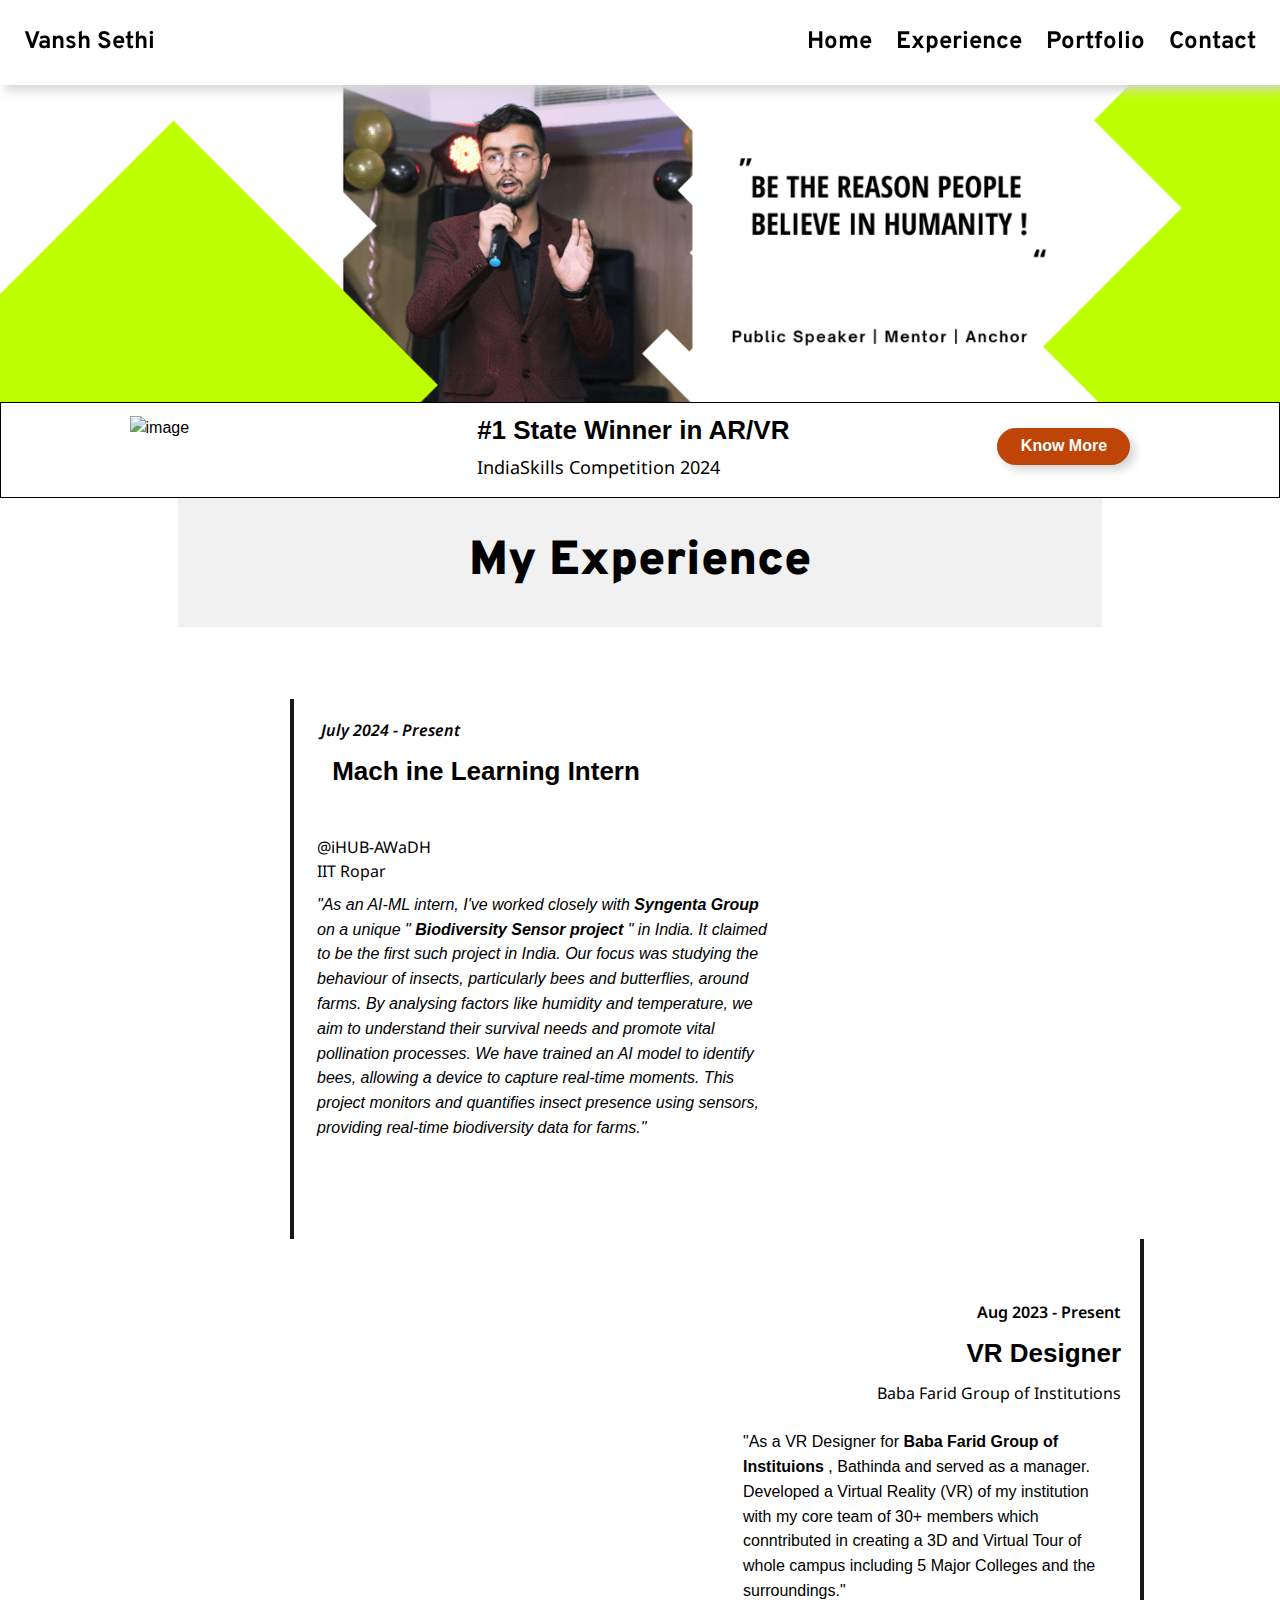
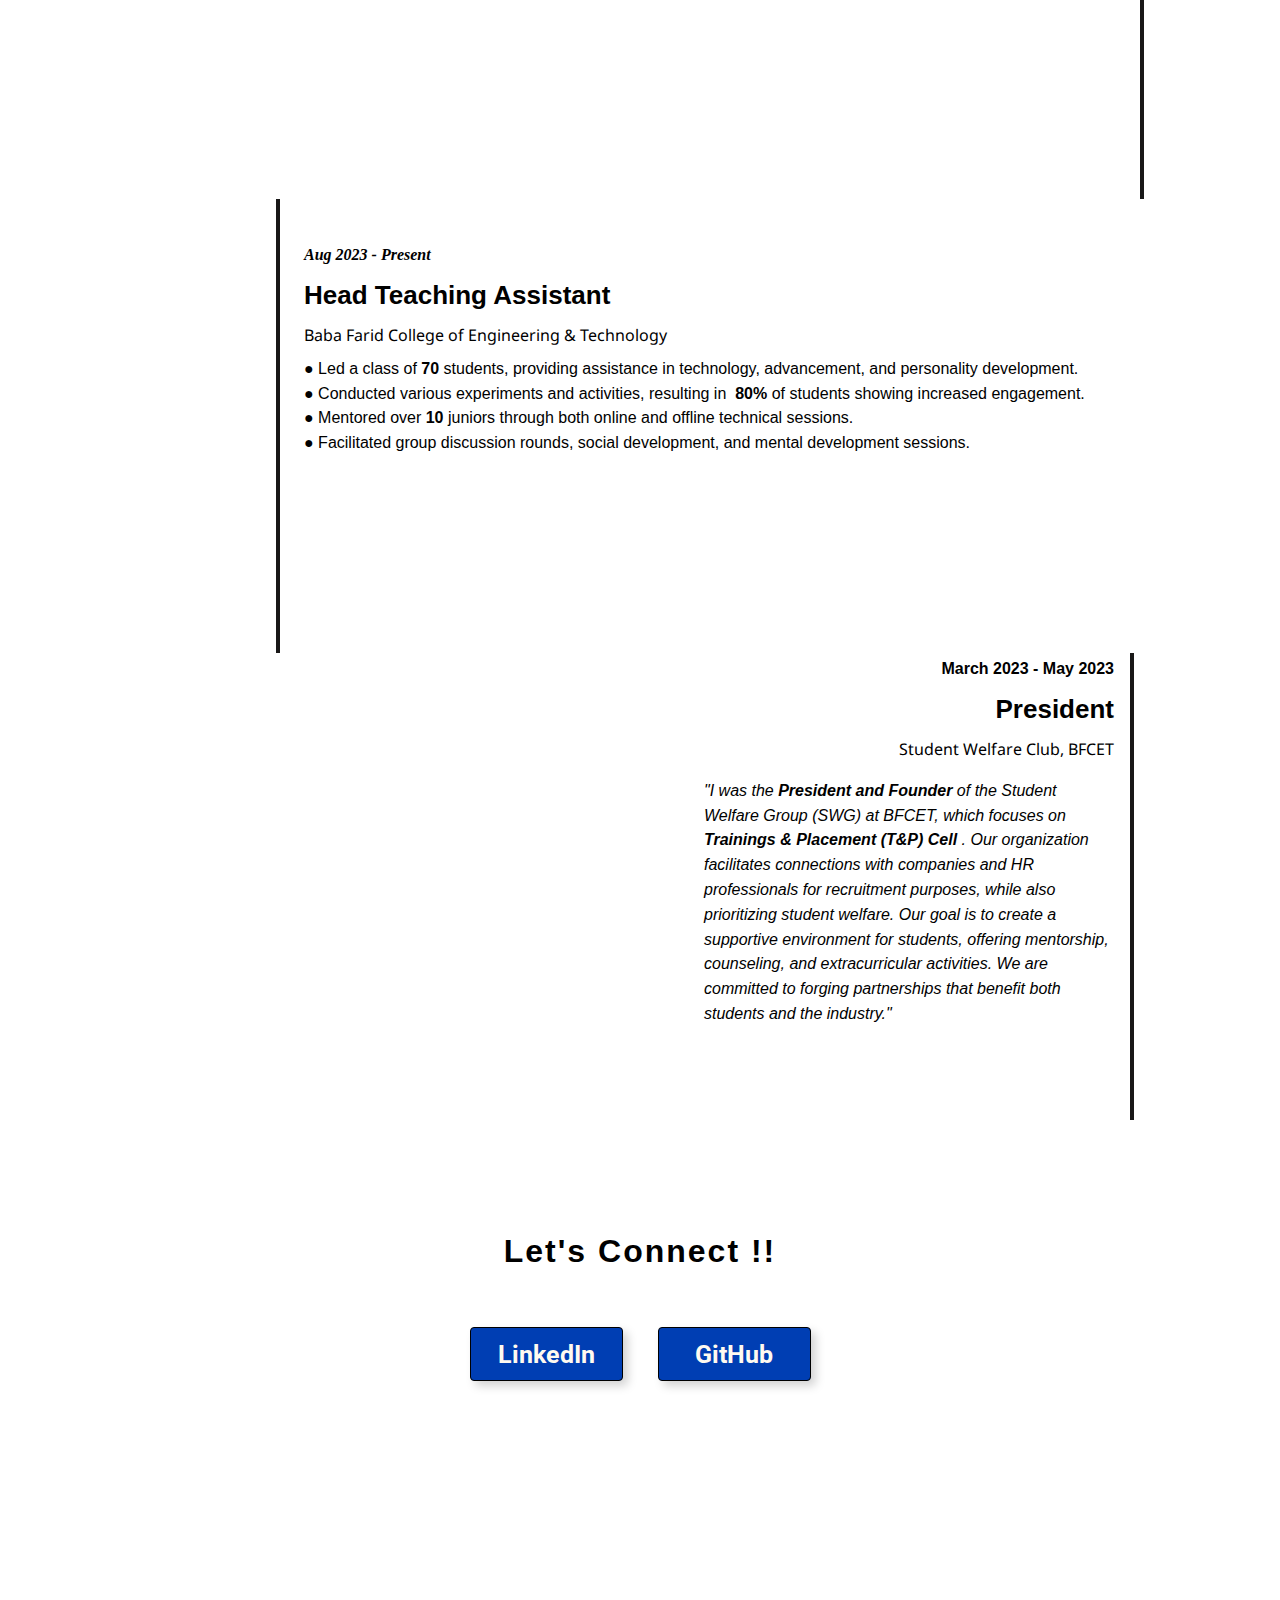
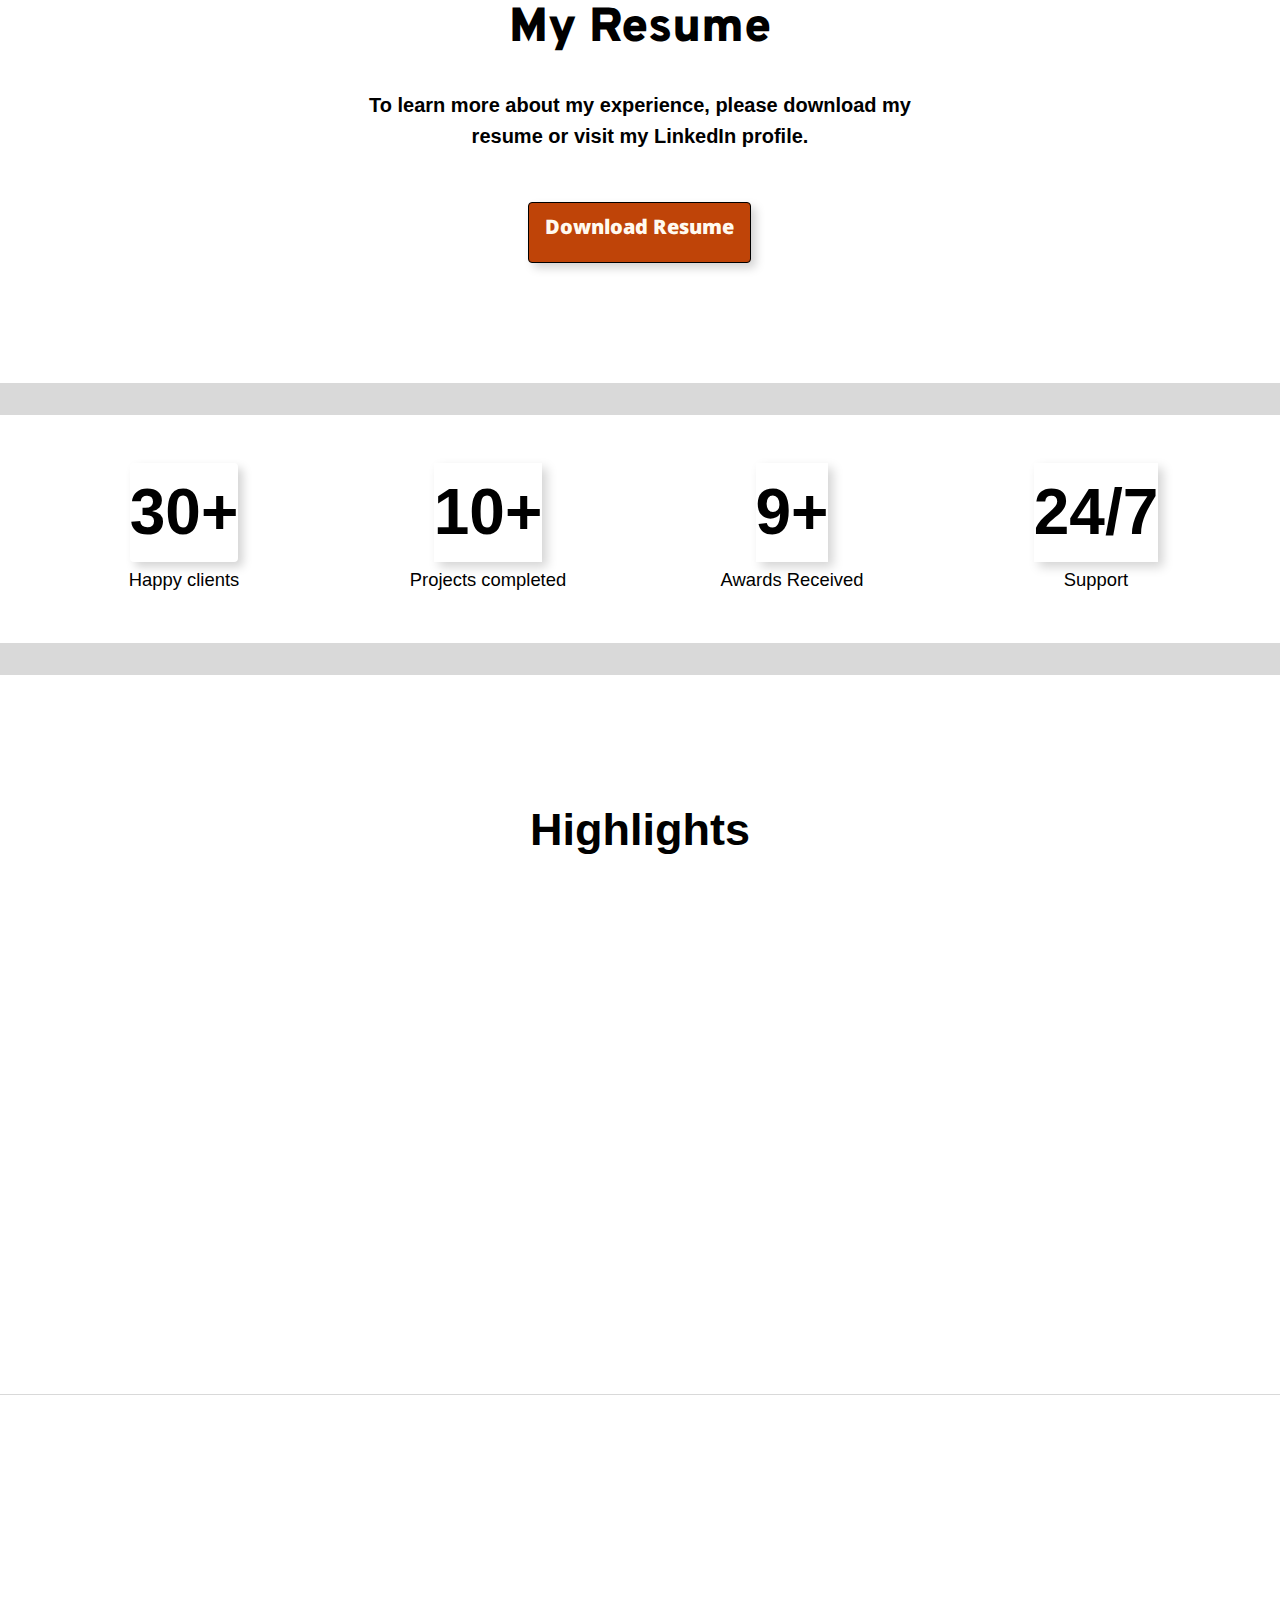
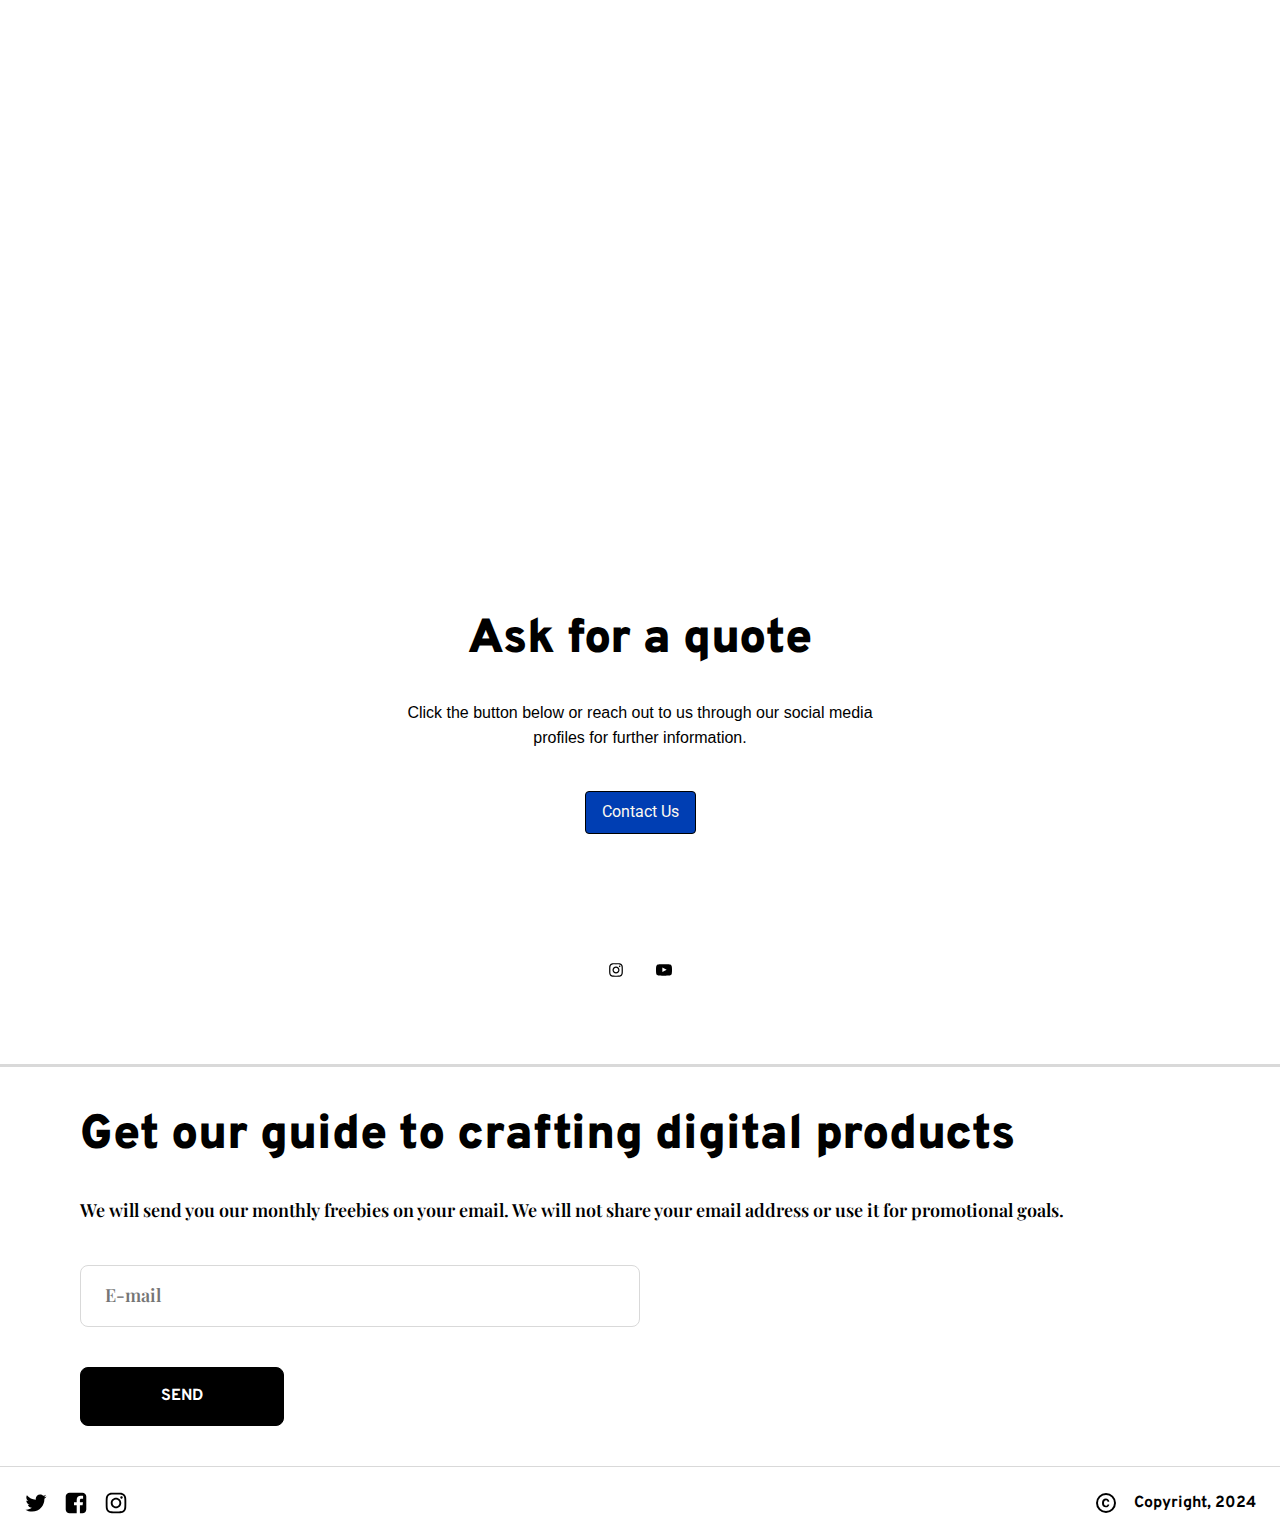
==== experience.html @ 11414eba "Commit from TeleportHQ" ====
<!DOCTYPE html>
<html lang="en">
  <head>
    <title>Experience - Vansh's Portfolio</title>
    <meta
      name="description"
      content="Welcome to my portfolio! Explore my work and get 1:1 Virtual Assistance via Meet."
    />
    <meta property="og:title" content="Experience - Vansh's Portfolio" />
    <meta
      property="og:description"
      content="Welcome to my portfolio! Explore my work and get 1:1 Virtual Assistance via Meet."
    />
    <meta name="viewport" content="width=device-width, initial-scale=1.0" />
    <meta charset="utf-8" />
    <meta property="twitter:card" content="summary_large_image" />

    <style data-tag="reset-style-sheet">
      html {  line-height: 1.15;}body {  margin: 0;}* {  box-sizing: border-box;  border-width: 0;  border-style: solid;}p,li,ul,pre,div,h1,h2,h3,h4,h5,h6,figure,blockquote,figcaption {  margin: 0;  padding: 0;}button {  background-color: transparent;}button,input,optgroup,select,textarea {  font-family: inherit;  font-size: 100%;  line-height: 1.15;  margin: 0;}button,select {  text-transform: none;}button,[type="button"],[type="reset"],[type="submit"] {  -webkit-appearance: button;}button::-moz-focus-inner,[type="button"]::-moz-focus-inner,[type="reset"]::-moz-focus-inner,[type="submit"]::-moz-focus-inner {  border-style: none;  padding: 0;}button:-moz-focus,[type="button"]:-moz-focus,[type="reset"]:-moz-focus,[type="submit"]:-moz-focus {  outline: 1px dotted ButtonText;}a {  color: inherit;  text-decoration: inherit;}input {  padding: 2px 4px;}img {  display: block;}html { scroll-behavior: smooth  }
    </style>
    <style data-tag="default-style-sheet">
      html {
        font-family: Arial;
        font-size: 16px;
      }

      body {
        font-weight: 400;
        font-style:normal;
        text-decoration: none;
        text-transform: none;
        letter-spacing: normal;
        line-height: 1.55;
        color: var(--dl-color-gray-black);
        background: var(--dl-color-gray-white);

        null
      }
    </style>
    <link
      rel="stylesheet"
      href="https://unpkg.com/animate.css@4.1.1/animate.css"
    />
    <link
      rel="shortcut icon"
      href="public/1684992616309.jpeg"
      type="icon/png"
      sizes="32x32"
    />
    <link
      rel="stylesheet"
      href="https://fonts.googleapis.com/css2?family=Source+Sans+3:ital,wght@0,200;0,300;0,400;0,500;0,600;0,700;0,800;0,900;1,200;1,300;1,400;1,500;1,600;1,700;1,800;1,900&amp;display=swap"
      data-tag="font"
    />
    <link
      rel="stylesheet"
      href="https://fonts.googleapis.com/css2?family=Fira+Sans:ital,wght@0,100;0,200;0,300;0,400;0,500;0,600;0,700;0,800;0,900;1,100;1,200;1,300;1,400;1,500;1,600;1,700;1,800;1,900&amp;display=swap"
      data-tag="font"
    />
    <link
      rel="stylesheet"
      href="https://fonts.googleapis.com/css2?family=Nunito:ital,wght@0,200;0,300;0,400;0,500;0,600;0,700;0,800;0,900;1,200;1,300;1,400;1,500;1,600;1,700;1,800;1,900&amp;display=swap"
      data-tag="font"
    />
    <link
      rel="stylesheet"
      href="https://fonts.googleapis.com/css2?family=Spectral:ital,wght@0,200;0,300;0,400;0,500;0,600;0,700;0,800;1,200;1,300;1,400;1,500;1,600;1,700;1,800&amp;display=swap"
      data-tag="font"
    />
    <link
      rel="stylesheet"
      href="https://fonts.googleapis.com/css2?family=Merriweather:ital,wght@0,300;0,400;0,700;0,900;1,300;1,400;1,700;1,900&amp;display=swap"
      data-tag="font"
    />
    <link
      rel="stylesheet"
      href="https://fonts.googleapis.com/css2?family=Noto+Sans:ital,wght@0,100;0,200;0,300;0,400;0,500;0,600;0,700;0,800;0,900;1,100;1,200;1,300;1,400;1,500;1,600;1,700;1,800;1,900&amp;display=swap"
      data-tag="font"
    />
    <link
      rel="stylesheet"
      href="https://fonts.googleapis.com/css2?family=Roboto:ital,wght@0,100;0,300;0,400;0,500;0,700;0,900;1,100;1,300;1,400;1,500;1,700;1,900&amp;display=swap"
      data-tag="font"
    />
    <link
      rel="stylesheet"
      href="https://fonts.googleapis.com/css2?family=Exo+2:ital,wght@0,100;0,200;0,300;0,400;0,500;0,600;0,700;0,800;0,900;1,100;1,200;1,300;1,400;1,500;1,600;1,700;1,800;1,900&amp;display=swap"
      data-tag="font"
    />
    <link
      rel="stylesheet"
      href="https://fonts.googleapis.com/css2?family=PT+Sans:ital,wght@0,400;0,700;1,400;1,700&amp;display=swap"
      data-tag="font"
    />
    <link
      rel="stylesheet"
      href="https://fonts.googleapis.com/css2?family=Poppins:ital,wght@0,100;0,200;0,300;0,400;0,500;0,600;0,700;0,800;0,900;1,100;1,200;1,300;1,400;1,500;1,600;1,700;1,800;1,900&amp;display=swap"
      data-tag="font"
    />
    <link
      rel="stylesheet"
      href="https://fonts.googleapis.com/css2?family=Open+Sans:ital,wght@0,300;0,400;0,600;0,700;0,800;1,300;1,400;1,600;1,700;1,800&amp;display=swap"
      data-tag="font"
    />
    <link
      rel="stylesheet"
      href="https://fonts.googleapis.com/css2?family=Playfair+Display:ital,wght@0,400;0,500;0,600;0,700;0,800;0,900;1,400;1,500;1,600;1,700;1,800;1,900&amp;display=swap"
      data-tag="font"
    />
    <link
      rel="stylesheet"
      href="https://fonts.googleapis.com/css2?family=Overpass:ital,wght@0,100;0,200;0,300;0,400;0,600;0,700;0,800;0,900;1,100;1,200;1,300;1,400;1,600;1,700;1,800;1,900&amp;display=swap"
      data-tag="font"
    />
    <link
      rel="stylesheet"
      href="https://unpkg.com/@teleporthq/teleport-custom-scripts/dist/style.css"
    />
    <!--This is the head section-->
    <!-- <style> ... </style> -->
    <!-- Add the following code in the head tag -->

    <style>
      [data-thq="thq-dropdown"]:hover > [data-thq="thq-dropdown-list"] {
          display: flex;
        }

        [data-thq="thq-dropdown"]:hover > div [data-thq="thq-dropdown-arrow"] {
          transform: rotate(90deg);
        }
    </style>
  </head>
  <body>
    <link rel="stylesheet" href="./style.css" />
    <div>
      <link href="./experience.css" rel="stylesheet" />

      <div class="experience-container10">
        <div data-role="Header" class="experience-navbar-container">
          <div class="experience-navbar">
            <span class="experience-heading1 Card-Heading">Vansh Sethi</span>
            <div class="experience-links-container1">
              <a href="index.html" class="experience-link10 Navbar-Link">
                Home
              </a>
              <a href="#exp" class="experience-link11 Navbar-Link">
                Experience
              </a>
              <a href="portfolio.html" class="experience-link12 Navbar-Link">
                Portfolio
              </a>
              <a href="tel:9877680280" class="experience-link13 Navbar-Link">
                Contact
              </a>
            </div>
            <div data-role="BurgerMenu" class="experience-burger-menu">
              <svg viewBox="0 0 1024 1024" class="experience-icon10">
                <path
                  d="M128 256h768v86h-768v-86zM128 554v-84h768v84h-768zM128 768v-86h768v86h-768z"
                ></path>
              </svg>
            </div>
            <div data-role="MobileMenu" class="experience-mobile-menu">
              <div class="experience-container11">
                <a
                  href="https://www.linkedin.com/in/vansh-sethi-vs/"
                  target="_blank"
                  rel="noreferrer noopener"
                  class="experience-heading2 Card-Heading"
                >
                  Vansh Sethi
                </a>
                <div data-role="CloseMobileMenu" class="experience-close-menu">
                  <a href="experience.html" class="experience-navlink">
                    <svg viewBox="0 0 1024 1024" class="experience-icon12">
                      <path
                        d="M810 274l-238 238 238 238-60 60-238-238-238 238-60-60 238-238-238-238 60-60 238 238 238-238z"
                      ></path>
                    </svg>
                  </a>
                </div>
              </div>
              <div class="experience-links-container2">
                <a href="index.html" class="experience-link14 Navbar-Link">
                  Home
                </a>
                <a href="#exp" class="experience-link15 Navbar-Link">
                  Experience
                </a>
                <a href="portfolio.html" class="experience-link16 Navbar-Link">
                  Portfolio
                </a>
                <a href="tel:9877680280" class="experience-link17 Navbar-Link">
                  Contact
                </a>
              </div>
            </div>
          </div>
        </div>
        <div class="experience-section-separator1"></div>
        <div class="experience-section-separator2"></div>
        <img
          alt="image"
          src="public/public%20speaker%20mentor%20anchor%20%C3%A2%C2%80%C2%9D-1500w.png"
          loading="eager"
          class="experience-image1"
        />
        <toast5-wrapper class="toast5-wrapper">
          <!--Toast5 component-->
          <div class="toast5-container root-class-name2">
            <div class="toast5-header">
              <img
                alt="image"
                src="https://naanmudhalvan.tn.gov.in/tnskills/assets/images/Rectangle%2029.png"
                class="toast5-logo"
              />
              <div class="toast5-content">
                <h3 class="toast5-title thq-heading-3">
                  <span>#1 State Winner in AR/VR</span>
                </h3>
                <span class="thq-body-large toast5-subtitle">
                  <span>IndiaSkills Competition 2024</span>
                </span>
              </div>
              <a
                href="https://www.linkedin.com/posts/vansh-sethi-vs_indiaskills2024-yashobhoomi-indiaskills-activity-7197183426104352769-8RAx?utm_source=share&amp;utm_medium=member_desktop"
                target="_blank"
                rel="noreferrer noopener"
                class="toast5-link thq-button-filled"
              >
                <span>Know More</span>
              </a>
            </div>
            <button
              type="button"
              aria-label="Close"
              class="toast5-close-button"
            >
              <svg viewBox="0 0 804.5714285714286 1024" class="toast5-icon1">
                <path
                  d="M741.714 755.429c0 14.286-5.714 28.571-16 38.857l-77.714 77.714c-10.286 10.286-24.571 16-38.857 16s-28.571-5.714-38.857-16l-168-168-168 168c-10.286 10.286-24.571 16-38.857 16s-28.571-5.714-38.857-16l-77.714-77.714c-10.286-10.286-16-24.571-16-38.857s5.714-28.571 16-38.857l168-168-168-168c-10.286-10.286-16-24.571-16-38.857s5.714-28.571 16-38.857l77.714-77.714c10.286-10.286 24.571-16 38.857-16s28.571 5.714 38.857 16l168 168 168-168c10.286-10.286 24.571-16 38.857-16s28.571 5.714 38.857 16l77.714 77.714c10.286 10.286 16 24.571 16 38.857s-5.714 28.571-16 38.857l-168 168 168 168c10.286 10.286 16 24.571 16 38.857z"
                ></path>
              </svg>
            </button>
          </div>
        </toast5-wrapper>
        <div class="experience-container12">
          <div class="experience-hero">
            <div class="experience-hero-text-container">
              <animate-on-reveal
                animation="flash"
                duration="300ms"
                delay="0s"
                direction="normal"
                easing="ease"
                iteration="1"
              >
                <h1
                  data-thq-animate-on-reveal="true"
                  class="experience-heading3 Section-Heading"
                >
                  I'm a Public Speaker, Mentor, VR Designer and a Web-Developer
                </h1>
              </animate-on-reveal>
              <span class="experience-text100">
                Public Speaker | Mentor | Anchor | VR Designer | Front-End
                Developer | Open Source Contributor | Intermediate Python |
                Digital Marketing | WordPress | 3D Modelling | Ethical Hacking |
                1.5K YouTube Subscribers
              </span>
              <div class="experience-cta-btn-container">
                <a
                  href="portfolio.html"
                  class="experience-cta-btn1 Anchor button"
                >
                  <span class="experience-text101">MY WORK</span>
                </a>
                <a
                  href="https://www.linkedin.com/in/vansh-sethi-vs/"
                  target="_blank"
                  rel="noreferrer noopener"
                  class="experience-cta-btn2 Anchor button"
                >
                  ABOUT ME
                </a>
              </div>
            </div>
            <img
              alt="image"
              src="public/whatsapp%20image%202023-08-16%20at%2019.50.09-1000w.jpg"
              loading="eager"
              class="experience-image2"
            />
          </div>
          <h2 class="experience-text102 Section-Heading">My Experience</h2>
        </div>
        <timeline10-wrapper class="timeline10-wrapper">
          <!--Timeline10 component-->
          <div class="thq-section-padding root-class-name">
            <div class="timeline10-max-width thq-section-max-width">
              <div class="timeline10-container11">
                <div class="timeline10-container12">
                  <button type="button" class="thq-button-filled">
                    <span>
                      <fragment class="experience-fragment14">
                        <span class="experience-text134">Primary action</span>
                      </fragment>
                    </span>
                  </button>
                  <button type="button" class="thq-button-outline">
                    <span>
                      <fragment class="experience-fragment15">
                        <span class="experience-text135">Seconday action</span>
                      </fragment>
                    </span>
                  </button>
                </div>
              </div>
              <div class="timeline10-timeline-container">
                <div class="timeline10-step1">
                  <div class="timeline10-container13">
                    <div class="timeline10-container14"></div>
                  </div>
                  <div class="timeline10-progress01"></div>
                  <div class="timeline10-container15">
                    <div class="timeline10-container16">
                      <h3 class="timeline10-text12">
                        <fragment class="experience-fragment16">
                          <span class="experience-text136 thq-heading-3">
                            <span class="experience-text137">
                              &nbsp;July 2024 - Present
                            </span>
                            <br />
                          </span>
                        </fragment>
                      </h3>
                      <h3>
                        <fragment class="experience-fragment35">
                          <span class="experience-text164 thq-heading-3">
                            <span>Mach</span>
                            <span>
                              ine Learning Intern&nbsp; &nbsp; &nbsp;
                              &nbsp;&nbsp;
                            </span>
                          </span>
                        </fragment>
                      </h3>
                      <span>
                        <fragment class="experience-fragment22">
                          <span class="experience-text146 thq-body-small">
                            <span>@iHUB-AWaDH</span>
                            <br />
                            <span>IIT Ropar</span>
                          </span>
                        </fragment>
                      </span>
                      <span>
                        <fragment class="experience-fragment10">
                          <span class="experience-text103">
                            <span>
                              "As an AI-ML intern, I've worked closely with
                            </span>
                            <span class="experience-text105">
                              Syngenta Group
                            </span>
                            <span>on a unique "</span>
                            <span class="experience-text107">
                              Biodiversity Sensor project
                            </span>
                            <span>
                              " in India. It claimed to be the first such
                              project in India. Our focus was studying the
                              behaviour of insects, particularly bees and
                              butterflies, around farms. By analysing factors
                              like humidity and temperature, we aim to
                              understand their survival needs and promote vital
                              pollination processes. We have trained an AI model
                              to identify bees, allowing a device to capture
                              real-time moments. This project monitors and
                              quantifies insect presence using sensors,
                              providing real-time biodiversity data for farms."
                            </span>
                          </span>
                        </fragment>
                      </span>
                      <div class="timeline10-container17">
                        <button
                          type="button"
                          class="timeline10-button12 thq-button-filled"
                        >
                          <span>
                            <fragment class="experience-fragment20">
                              <span class="experience-text144">
                                Attended workshops and training sessions to
                                enhance skills.
                              </span>
                            </fragment>
                          </span>
                        </button>
                        <button
                          type="button"
                          class="timeline10-button13 thq-button-outline"
                        >
                          <span>
                            <fragment class="experience-fragment21">
                              <span class="experience-text145">Hello</span>
                            </fragment>
                          </span>
                        </button>
                      </div>
                    </div>
                  </div>
                </div>
                <div class="timeline10-container18">
                  <div class="timeline10-step2">
                    <div class="timeline10-container19">
                      <h3>
                        <fragment class="experience-fragment17">
                          <span class="experience-text139 thq-heading-3">
                            <span class="experience-text140">
                              Aug 2023 - Present
                            </span>
                            <br />
                          </span>
                        </fragment>
                      </h3>
                      <h3>
                        <fragment class="experience-fragment26">
                          <span class="experience-text155 thq-heading-3">
                            VR Designer
                          </span>
                        </fragment>
                      </h3>
                      <span>
                        <fragment class="experience-fragment25">
                          <span class="experience-text152 thq-body-small">
                            <span class="experience-text153">
                              Baba Farid Group of Institutions
                            </span>
                            <br />
                          </span>
                        </fragment>
                      </span>
                      <span>
                        <fragment class="experience-fragment11">
                          <span class="experience-text109">
                            <span>"As a VR Designer for</span>
                            <span class="experience-text111">
                              Baba Farid Group of Instituions
                            </span>
                            <span>
                              , Bathinda and served as a manager. Developed a
                              Virtual Reality (VR) of my institution with my
                              core team of 30+ members which conntributed in
                              creating a 3D and Virtual Tour of whole campus
                              including 5 Major Colleges and the surroundings."
                            </span>
                          </span>
                        </fragment>
                      </span>
                      <div class="timeline10-container20">
                        <div class="timeline10-container21"></div>
                      </div>
                      <div class="timeline10-container22">
                        <button
                          type="button"
                          class="timeline10-button14 thq-button-filled"
                        >
                          <span>
                            <fragment class="experience-fragment23">
                              <span class="experience-text150">Hii</span>
                            </fragment>
                          </span>
                        </button>
                        <button
                          type="button"
                          class="timeline10-button15 thq-button-outline"
                        >
                          <span>
                            <fragment class="experience-fragment24">
                              <span class="experience-text151">
                                Launched a successful virtual tour campaign for
                                a renowned client.
                              </span>
                            </fragment>
                          </span>
                        </button>
                      </div>
                    </div>
                    <div class="timeline10-container23">
                      <div class="timeline10-container24"></div>
                    </div>
                  </div>
                  <div class="timeline10-progress02"></div>
                </div>
                <div class="timeline10-container25">
                  <div class="timeline10-container26"></div>
                </div>
                <div class="timeline10-step3">
                  <div class="timeline10-progress03"></div>
                  <div class="timeline10-container27">
                    <h3 class="timeline10-text24">
                      <fragment class="experience-fragment18">
                        <span class="experience-text142 thq-heading-3">
                          Aug 2023 - Present
                        </span>
                      </fragment>
                    </h3>
                    <h3>
                      <fragment class="experience-fragment30">
                        <span class="experience-text159 thq-heading-3">
                          Head Teaching Assistant
                        </span>
                      </fragment>
                    </h3>
                    <span>
                      <fragment class="experience-fragment29">
                        <span class="experience-text158 thq-body-small">
                          Baba Farid College of Engineering &amp; Technology
                        </span>
                      </fragment>
                    </span>
                    <span>
                      <fragment class="experience-fragment12">
                        <span class="experience-text113">
                          <span class="experience-text114">
                            ● Led a class of
                          </span>
                          <span class="experience-text115">70</span>
                          <span class="experience-text116">
                            students, providing assistance in technology,
                            advancement, and personality development.
                          </span>
                          <br class="experience-text117" />
                          <span class="experience-text118">
                            ● Conducted various experiments and activities,
                            resulting in&nbsp;
                          </span>
                          <span class="experience-text119">80%</span>
                          <span class="experience-text120">
                            of students showing increased engagement.
                          </span>
                          <br class="experience-text121" />
                          <span class="experience-text122">
                            ● Mentored over
                          </span>
                          <span class="experience-text123">10</span>
                          <span class="experience-text124"></span>
                          <span class="experience-text125">
                            juniors through both online and offline technical
                            sessions.
                          </span>
                          <br class="experience-text126" />
                          <span class="experience-text127">
                            ● Facilitated group discussion rounds, social
                            development, and mental development sessions.
                          </span>
                        </span>
                      </fragment>
                    </span>
                    <div class="timeline10-container28">
                      <button
                        type="button"
                        class="timeline10-button16 thq-button-filled"
                      >
                        <span>
                          <fragment class="experience-fragment27">
                            <span class="experience-text156">
                              Featured as a guest speaker at tech conferences.
                            </span>
                          </fragment>
                        </span>
                      </button>
                      <button
                        type="button"
                        class="timeline10-button17 thq-button-outline"
                      >
                        <span>
                          <fragment class="experience-fragment28">
                            <span class="experience-text157">
                              Published articles on the future of AR/VR
                              technology.
                            </span>
                          </fragment>
                        </span>
                      </button>
                    </div>
                  </div>
                </div>
                <div class="timeline10-container29">
                  <div class="timeline10-container30">
                    <div class="timeline10-container31">
                      <div class="timeline10-step4">
                        <div class="timeline10-container32">
                          <h3>
                            <fragment class="experience-fragment19">
                              <span class="experience-text143 thq-heading-3">
                                March 2023 - May 2023
                              </span>
                            </fragment>
                          </h3>
                          <h3>
                            <fragment class="experience-fragment34">
                              <span class="experience-text163 thq-heading-3">
                                President
                              </span>
                            </fragment>
                          </h3>
                          <span>
                            <fragment class="experience-fragment33">
                              <span class="experience-text162 thq-body-small">
                                Student Welfare Club, BFCET
                              </span>
                            </fragment>
                          </span>
                          <div class="timeline10-container33">
                            <button
                              type="button"
                              class="timeline10-button18 thq-button-filled"
                            >
                              <span>
                                <fragment class="experience-fragment31">
                                  <span class="experience-text160">
                                    Expanding client base globally through
                                    successful projects and referrals.
                                  </span>
                                </fragment>
                              </span>
                            </button>
                            <button
                              type="button"
                              class="timeline10-button19 thq-button-outline"
                            >
                              <span>
                                <fragment class="experience-fragment32">
                                  <span class="experience-text161">
                                    Engaging in public speaking events to share
                                    expertise and insights.
                                  </span>
                                </fragment>
                              </span>
                            </button>
                          </div>
                          <span>
                            <fragment class="experience-fragment13">
                              <span class="experience-text128">
                                <span class="experience-text129">
                                  "I was the
                                </span>
                                <span class="experience-text130">
                                  President and Founder
                                </span>
                                <span class="experience-text131">
                                  of the Student Welfare Group (SWG) at BFCET,
                                  which focuses on
                                </span>
                                <span class="experience-text132">
                                  Trainings &amp; Placement (T&amp;P) Cell
                                </span>
                                <span class="experience-text133">
                                  . Our organization facilitates connections
                                  with companies and HR professionals for
                                  recruitment purposes, while also prioritizing
                                  student welfare. Our goal is to create a
                                  supportive environment for students, offering
                                  mentorship, counseling, and extracurricular
                                  activities. We are committed to forging
                                  partnerships that benefit both students and
                                  the industry."
                                </span>
                              </span>
                            </fragment>
                          </span>
                        </div>
                        <div class="timeline10-progress04"></div>
                      </div>
                      <div class="timeline10-container34">
                        <div class="timeline10-container35"></div>
                      </div>
                    </div>
                  </div>
                </div>
              </div>
            </div>
          </div>
        </timeline10-wrapper>
        <animate-on-reveal
          animation="pulse"
          duration="300ms"
          delay="0s"
          direction="normal"
          easing="ease"
          iteration="1"
        >
          <h1 data-thq-animate-on-reveal="true" class="experience-text167">
            Let's Connect !!
          </h1>
        </animate-on-reveal>
        <div class="experience-container13">
          <a
            href="https://www.linkedin.com/in/vansh-sethi-vs/"
            target="_blank"
            rel="noreferrer noopener"
            class="experience-link18 button"
          >
            LinkedIn
          </a>
          <a
            href="https://github.com/vansh-121"
            target="_blank"
            rel="noreferrer noopener"
            class="experience-link19 button"
          >
            GitHub
          </a>
        </div>
        <div class="experience-features">
          <div id="exp" class="experience-heading-container1">
            <h2 class="experience-text168 Section-Heading">My Resume</h2>
            <span class="experience-text169">
              To learn more about my experience, please download my resume or
              visit my LinkedIn profile.
            </span>
            <a
              href="https://storage.googleapis.com/playground-bucket-v2.teleporthq.io/a53de442-463a-424e-9ec9-a567dc5b067e/d637b0d8-03f7-4132-94b0-862d8c7a1efe"
              id="resume"
              target="_blank"
              rel="noreferrer noopener"
              class="experience-link20 button"
            >
              Download Resume
            </a>
          </div>
          <div class="experience-cards-container">
            <div class="experience-card1">
              <div class="experience-icon-container1">
                <svg
                  viewBox="0 0 1170.2857142857142 1024"
                  class="experience-icon14"
                >
                  <path
                    d="M1170.286 877.714v73.143h-1170.286v-877.714h73.143v804.571h1097.143zM1097.143 164.571v248.571c0 16-19.429 24.571-31.429 12.571l-69.143-69.143-361.714 361.714c-7.429 7.429-18.857 7.429-26.286 0l-133.143-133.143-237.714 237.714-109.714-109.714 334.286-334.286c7.429-7.429 18.857-7.429 26.286 0l133.143 133.143 265.143-265.143-69.143-69.143c-12-12-3.429-31.429 12.571-31.429h248.571c10.286 0 18.286 8 18.286 18.286z"
                  ></path>
                </svg>
              </div>
              <div class="experience-content-container1">
                <span class="experience-heading4 Card-Heading">
                  Website Development
                </span>
                <span class="experience-text170">
                  Are you looking to bring your website to life with stunning
                  animations? Look no further! I specialize in creating
                  realistic animated websites that will captivate your audience.
                  My professional services come at an affordable price, ensuring
                  you get top-notch quality without breaking the bank.
                </span>
              </div>
            </div>
            <div class="experience-card2">
              <div class="experience-icon-container2">
                <svg viewBox="0 0 1024 1024" class="experience-icon16">
                  <path
                    d="M810 128q34 0 60 26t26 60v256h-214l44-172-172 44v-214h256zM726 726l-44-172h214v256q0 34-26 60t-60 26h-256v-214zM342 554l-44 172 172-44v214h-256q-34 0-60-26t-26-60v-256h214zM128 214q0-34 26-60t60-26h256v214l-172-44 44 172h-214v-256z"
                  ></path>
                </svg>
              </div>
              <div class="experience-content-container2">
                <span class="experience-heading5 Card-Heading">
                  Virtual Tour (360 View)
                </span>
                <span class="experience-text171">
                  Enhance your online presence with our affordable virtual tour
                  services for schools, colleges, businesses, and hotels. Let us
                  help you showcase your space in a captivating way to attract
                  more customers and clients.
                </span>
              </div>
            </div>
            <div class="experience-card3">
              <div class="experience-icon-container3">
                <svg
                  viewBox="0 0 865.7188571428571 1024"
                  class="experience-icon18"
                >
                  <path
                    d="M207.429 877.714l52-52-134.286-134.286-52 52v61.143h73.143v73.143h61.143zM506.286 347.429c0-7.429-5.143-12.571-12.571-12.571-3.429 0-6.857 1.143-9.714 4l-309.714 309.714c-2.857 2.857-4 6.286-4 9.714 0 7.429 5.143 12.571 12.571 12.571 3.429 0 6.857-1.143 9.714-4l309.714-309.714c2.857-2.857 4-6.286 4-9.714zM475.429 237.714l237.714 237.714-475.429 475.429h-237.714v-237.714zM865.714 292.571c0 19.429-8 38.286-21.143 51.429l-94.857 94.857-237.714-237.714 94.857-94.286c13.143-13.714 32-21.714 51.429-21.714s38.286 8 52 21.714l134.286 133.714c13.143 13.714 21.143 32.571 21.143 52z"
                  ></path>
                </svg>
              </div>
              <div class="experience-content-container3">
                <span class="experience-heading6 Card-Heading">
                  Content Writing
                </span>
                <span class="experience-text172">
                  <span>
                    Are you looking for high-quality, plagiarism-free content to
                    excel in your assignments?
                  </span>
                  <br />
                  <span>You've come to the right place!</span>
                </span>
              </div>
            </div>
          </div>
        </div>
        <div class="experience-about">
          <div class="experience-stats1">
            <div class="experience-stat1">
              <h1 class="experience-text176">30+</h1>
              <span class="experience-text177">Happy clients</span>
            </div>
            <div class="experience-stat2">
              <h1 class="experience-text178">10+</h1>
              <span class="experience-text179">Projects completed</span>
            </div>
            <div class="experience-stat3">
              <h1 class="experience-text180">9+</h1>
              <span class="experience-text181">Awards Received</span>
            </div>
            <div class="experience-stat4">
              <h1 class="experience-text182"><span>24/7</span></h1>
              <span class="experience-text184">Support</span>
            </div>
          </div>
          <div class="experience-stats2">
            <div class="experience-stat5">
              <animate-on-reveal
                animation="flash"
                duration="300ms"
                delay="0s"
                direction="normal"
                iteration="1"
              >
                <h1
                  data-thq-animate-on-reveal="true"
                  class="experience-text185"
                >
                  30+
                </h1>
              </animate-on-reveal>
              <span class="experience-text186">Happy clients</span>
            </div>
            <div class="experience-stat6">
              <animate-on-reveal
                animation="flash"
                duration="300ms"
                delay="0s"
                direction="normal"
                easing="ease"
                iteration="1"
              >
                <h1
                  data-thq-animate-on-reveal="true"
                  class="experience-text187"
                >
                  10+
                </h1>
              </animate-on-reveal>
              <span class="experience-text188">Projects completed</span>
            </div>
            <div class="experience-stat7">
              <animate-on-reveal
                animation="flash"
                duration="300ms"
                delay="0s"
                direction="normal"
                easing="ease"
                iteration="1"
              >
                <h1
                  data-thq-animate-on-reveal="true"
                  class="experience-text189"
                >
                  9+
                </h1>
              </animate-on-reveal>
              <span class="experience-text190">Awards Received</span>
            </div>
            <div class="experience-stat8">
              <animate-on-reveal
                animation="flash"
                duration="300ms"
                delay="0s"
                direction="normal"
                easing="ease"
                iteration="1"
              >
                <h1
                  data-thq-animate-on-reveal="true"
                  class="experience-text191"
                >
                  <span>24/7</span>
                </h1>
              </animate-on-reveal>
              <span class="experience-text193">Support</span>
            </div>
          </div>
        </div>
        <h1 class="experience-text194">Highlights</h1>
        <iframe
          src="https://www.youtube.com/embed/1pZFseoDRDg?si=7VIjCbYHJGeugNn-"
          allow="autoplay "
          allowfullscreen="true"
          class="experience-iframe1"
        ></iframe>
        <div class="experience-section-separator3"></div>
        <iframe
          src="https://www.youtube.com/embed/T2zVszOwhsc?si=kBSroGN21BkrCDG1"
          allowfullscreen="true"
          class="experience-iframe2"
        ></iframe>
        <div class="experience-clients">
          <div class="experience-heading-container2">
            <h1 class="experience-text195 Section-Heading">Clients</h1>
            <span class="experience-text196 Section-Text">
              Here we will put your clients' or partners' logos
            </span>
          </div>
          <div class="experience-testimonial">
            <h1 class="experience-text197"><span>Our clients speak</span></h1>
            <span class="experience-text199">
              Explore testimonials from our satisfied clients regarding the
              quality of our services.
            </span>
            <div class="experience-container14">
              <testimonial-card3-wrapper class="testimonial-card3-wrapper">
                <!--TestimonialCard3 component-->
                <header
                  class="testimonial-card3-testimonial-card root-class-name1"
                >
                  <svg viewBox="0 0 1024 1024" class="testimonial-card3-icon1">
                    <path
                      d="M800 640c-123.712 0-224-100.29-224-224 0-123.712 100.288-224 224-224s224 100.288 224 224l1 32c0 247.424-200.576 448-448 448v-128c85.474 0 165.834-33.286 226.274-93.726 11.634-11.636 22.252-24.016 31.83-37.020-11.438 1.8-23.16 2.746-35.104 2.746zM224 640c-123.71 0-224-100.29-224-224 0-123.712 100.29-224 224-224s224 100.288 224 224l1 32c0 247.424-200.576 448-448 448v-128c85.474 0 165.834-33.286 226.274-93.726 11.636-11.636 22.254-24.016 31.832-37.020-11.44 1.8-23.16 2.746-35.106 2.746z"
                    ></path>
                  </svg>
                  <div class="testimonial-card3-testimonial">
                    <span class="testimonial-card3-text1">
                      <span>
                        I have used services for a website related to groceries
                        and I'm 100% satisfied with the services. Good work !!
                      </span>
                    </span>
                    <img
                      alt="profile"
                      src="https://images.unsplash.com/photo-1583195764036-6dc248ac07d9?ixid=Mnw5MTMyMXwwfDF8c2VhcmNofDE2fHxtYW58ZW58MHx8fHwxNjI2NDUyMDM1&amp;ixlib=rb-1.2.1&amp;h=1200"
                      class="testimonial-card3-image"
                    />
                    <span class="testimonial-card3-text2">
                      <span>Mukesh Roy</span>
                    </span>
                  </div>
                </header>
              </testimonial-card3-wrapper>
              <testimonial-card3-wrapper-uutd
                class="testimonial-card3-wrapper-uutd"
              >
                <!--TestimonialCard3 component-->
                <header
                  class="testimonial-card3-testimonial-card1 root-class-name2"
                >
                  <svg viewBox="0 0 1024 1024" class="testimonial-card3-icon3">
                    <path
                      d="M800 640c-123.712 0-224-100.29-224-224 0-123.712 100.288-224 224-224s224 100.288 224 224l1 32c0 247.424-200.576 448-448 448v-128c85.474 0 165.834-33.286 226.274-93.726 11.634-11.636 22.252-24.016 31.83-37.020-11.438 1.8-23.16 2.746-35.104 2.746zM224 640c-123.71 0-224-100.29-224-224 0-123.712 100.29-224 224-224s224 100.288 224 224l1 32c0 247.424-200.576 448-448 448v-128c85.474 0 165.834-33.286 226.274-93.726 11.636-11.636 22.254-24.016 31.832-37.020-11.44 1.8-23.16 2.746-35.106 2.746z"
                    ></path>
                  </svg>
                  <div class="testimonial-card3-testimonial1">
                    <span class="testimonial-card3-text3">
                      <span>
                        Fully satisfied with Virtual Tour Services you're
                        offering, good quality and renedering :)
                      </span>
                    </span>
                    <img
                      alt="profile"
                      src="https://images.unsplash.com/photo-1566492031773-4f4e44671857?ixid=Mnw5MTMyMXwwfDF8c2VhcmNofDIzfHxtYW58ZW58MHx8fHwxNjI2NDUyMDM1&amp;ixlib=rb-1.2.1&amp;h=1200"
                      class="testimonial-card3-image1"
                    />
                    <span class="testimonial-card3-text4">
                      <span>Mohit Singh</span>
                    </span>
                  </div>
                </header>
              </testimonial-card3-wrapper-uutd>
              <testimonial-card3-wrapper-85pz
                class="testimonial-card3-wrapper-85pz"
              >
                <!--TestimonialCard3 component-->
                <header
                  class="testimonial-card3-testimonial-card2 root-class-name3"
                >
                  <svg viewBox="0 0 1024 1024" class="testimonial-card3-icon5">
                    <path
                      d="M800 640c-123.712 0-224-100.29-224-224 0-123.712 100.288-224 224-224s224 100.288 224 224l1 32c0 247.424-200.576 448-448 448v-128c85.474 0 165.834-33.286 226.274-93.726 11.634-11.636 22.252-24.016 31.83-37.020-11.438 1.8-23.16 2.746-35.104 2.746zM224 640c-123.71 0-224-100.29-224-224 0-123.712 100.29-224 224-224s224 100.288 224 224l1 32c0 247.424-200.576 448-448 448v-128c85.474 0 165.834-33.286 226.274-93.726 11.636-11.636 22.254-24.016 31.832-37.020-11.44 1.8-23.16 2.746-35.106 2.746z"
                    ></path>
                  </svg>
                  <div class="testimonial-card3-testimonial2">
                    <span class="testimonial-card3-text5">
                      <span>
                        Excellent Work !! I recommend everyone to try 3D
                        Modelling Buildings services to use at once
                      </span>
                    </span>
                    <img
                      alt="profile"
                      src="https://images.unsplash.com/photo-1546456073-ea246a7bd25f?ixid=Mnw5MTMyMXwwfDF8c2VhcmNofDh8fGJsYWNrJTIwbWFufGVufDB8fHx8MTYyNjQ1MjAwOA&amp;ixlib=rb-1.2.1&amp;h=1200"
                      class="testimonial-card3-image2"
                    />
                    <span class="testimonial-card3-text6">
                      <span>Pearl</span>
                    </span>
                  </div>
                </header>
              </testimonial-card3-wrapper-85pz>
            </div>
          </div>
          <div class="experience-logo-container">
            <img
              alt="image"
              src="public/default-img.svg"
              class="experience-logo1"
            />
            <img
              alt="image"
              src="public/default-img.svg"
              class="experience-logo2"
            />
            <img
              alt="image"
              src="public/default-img.svg"
              class="experience-logo3"
            />
            <img
              alt="image"
              src="public/default-img.svg"
              class="experience-logo4"
            />
            <img
              alt="image"
              src="public/default-img.svg"
              class="experience-logo5"
            />
          </div>
        </div>
        <div class="experience-pricing">
          <div class="experience-heading-container3">
            <h1 class="experience-text200 Section-Heading">Ask for a quote</h1>
            <span class="experience-text201">
              Click the button below or reach out to us through our social media
              profiles for further information.
            </span>
          </div>
          <a
            href="mailto:Vansh.sethi98760@gmail.com?subject=Require Services"
            class="experience-link21 button"
          >
            Contact Us
          </a>
          <div class="experience-pricing-card-container">
            <div class="experience-card4">
              <div class="experience-card-heading1">
                <span class="experience-type1 Anchor">Minimal</span>
                <span class="Section-Heading">Basic</span>
              </div>
              <div class="experience-card-content1">
                <div class="experience-feature1">
                  <span class="Card-Text">Feature one</span>
                  <span class="experience-limit1 Card-Text">TBD</span>
                </div>
                <div class="experience-feature2">
                  <span class="Card-Text">Feature two</span>
                  <span class="experience-limit2 Card-Text">TBD</span>
                </div>
                <div class="experience-feature3">
                  <span class="Card-Text">Feature three</span>
                  <span class="experience-limit3 Card-Text">UNLIMITED</span>
                </div>
                <div class="experience-feature4">
                  <span class="Card-Text">Feature four</span>
                  <span class="experience-limit4 Card-Text">UNLIMITED</span>
                </div>
                <button class="experience-choose Anchor button">CHOOSE</button>
              </div>
            </div>
            <div class="experience-card5">
              <div class="experience-card-heading2">
                <span class="experience-type2 Anchor">medium</span>
                <span class="Section-Heading">Complex</span>
              </div>
              <div class="experience-card-content2">
                <div class="experience-container15">
                  <span class="Card-Text">Feature one</span>
                  <span class="experience-text203 Card-Text">TBD</span>
                </div>
                <div class="experience-container16">
                  <span class="Card-Text">Feature two</span>
                  <span class="experience-text205 Card-Text">TBD</span>
                </div>
                <div class="experience-container17">
                  <span class="Card-Text">Feature three</span>
                  <span class="experience-text207 Card-Text">UNLIMITED</span>
                </div>
                <div class="experience-container18">
                  <span class="Card-Text">Feature four</span>
                  <span class="experience-text209 Card-Text">UNLIMITED</span>
                </div>
                <button class="experience-button1 Anchor button">CHOOSE</button>
              </div>
            </div>
            <div class="experience-card6">
              <div class="experience-card-heading3">
                <span class="experience-type3 Anchor">Premium</span>
                <span class="Section-Heading">Professional</span>
              </div>
              <div class="experience-card-content3">
                <div class="experience-container19">
                  <span class="Card-Text">Feature one</span>
                  <span class="experience-text211 Card-Text">TBD</span>
                </div>
                <div class="experience-container20">
                  <span class="Card-Text">Feature two</span>
                  <span class="experience-text213 Card-Text">TBD</span>
                </div>
                <div class="experience-container21">
                  <span class="Card-Text">Feature three</span>
                  <span class="experience-text215 Card-Text">UNLIMITED</span>
                </div>
                <div class="experience-container22">
                  <span class="Card-Text">Feature four</span>
                  <span class="experience-text217 Card-Text">UNLIMITED</span>
                </div>
                <button class="experience-button2 Anchor button">CHOOSE</button>
              </div>
            </div>
          </div>
        </div>
        <div class="experience-social-bar">
          <svg viewBox="0 0 950.8571428571428 1024" class="experience-icon20">
            <path
              d="M925.714 233.143c-25.143 36.571-56.571 69.143-92.571 95.429 0.571 8 0.571 16 0.571 24 0 244-185.714 525.143-525.143 525.143-104.571 0-201.714-30.286-283.429-82.857 14.857 1.714 29.143 2.286 44.571 2.286 86.286 0 165.714-29.143 229.143-78.857-81.143-1.714-149.143-54.857-172.571-128 11.429 1.714 22.857 2.857 34.857 2.857 16.571 0 33.143-2.286 48.571-6.286-84.571-17.143-148-91.429-148-181.143v-2.286c24.571 13.714 53.143 22.286 83.429 23.429-49.714-33.143-82.286-89.714-82.286-153.714 0-34.286 9.143-65.714 25.143-93.143 90.857 112 227.429 185.143 380.571 193.143-2.857-13.714-4.571-28-4.571-42.286 0-101.714 82.286-184.571 184.571-184.571 53.143 0 101.143 22.286 134.857 58.286 41.714-8 81.714-23.429 117.143-44.571-13.714 42.857-42.857 78.857-81.143 101.714 37.143-4 73.143-14.286 106.286-28.571z"
            ></path>
          </svg>
          <a
            href="https://www.instagram.com/vansh_sethi_vs"
            target="_blank"
            rel="noreferrer noopener"
            class="experience-link22"
          >
            <svg viewBox="0 0 877.7142857142857 1024" class="experience-icon22">
              <path
                d="M585.143 512c0-80.571-65.714-146.286-146.286-146.286s-146.286 65.714-146.286 146.286 65.714 146.286 146.286 146.286 146.286-65.714 146.286-146.286zM664 512c0 124.571-100.571 225.143-225.143 225.143s-225.143-100.571-225.143-225.143 100.571-225.143 225.143-225.143 225.143 100.571 225.143 225.143zM725.714 277.714c0 29.143-23.429 52.571-52.571 52.571s-52.571-23.429-52.571-52.571 23.429-52.571 52.571-52.571 52.571 23.429 52.571 52.571zM438.857 152c-64 0-201.143-5.143-258.857 17.714-20 8-34.857 17.714-50.286 33.143s-25.143 30.286-33.143 50.286c-22.857 57.714-17.714 194.857-17.714 258.857s-5.143 201.143 17.714 258.857c8 20 17.714 34.857 33.143 50.286s30.286 25.143 50.286 33.143c57.714 22.857 194.857 17.714 258.857 17.714s201.143 5.143 258.857-17.714c20-8 34.857-17.714 50.286-33.143s25.143-30.286 33.143-50.286c22.857-57.714 17.714-194.857 17.714-258.857s5.143-201.143-17.714-258.857c-8-20-17.714-34.857-33.143-50.286s-30.286-25.143-50.286-33.143c-57.714-22.857-194.857-17.714-258.857-17.714zM877.714 512c0 60.571 0.571 120.571-2.857 181.143-3.429 70.286-19.429 132.571-70.857 184s-113.714 67.429-184 70.857c-60.571 3.429-120.571 2.857-181.143 2.857s-120.571 0.571-181.143-2.857c-70.286-3.429-132.571-19.429-184-70.857s-67.429-113.714-70.857-184c-3.429-60.571-2.857-120.571-2.857-181.143s-0.571-120.571 2.857-181.143c3.429-70.286 19.429-132.571 70.857-184s113.714-67.429 184-70.857c60.571-3.429 120.571-2.857 181.143-2.857s120.571-0.571 181.143 2.857c70.286 3.429 132.571 19.429 184 70.857s67.429 113.714 70.857 184c3.429 60.571 2.857 120.571 2.857 181.143z"
              ></path>
            </svg>
          </a>
          <svg viewBox="0 0 602.2582857142856 1024" class="experience-icon24">
            <path
              d="M548 6.857v150.857h-89.714c-70.286 0-83.429 33.714-83.429 82.286v108h167.429l-22.286 169.143h-145.143v433.714h-174.857v-433.714h-145.714v-169.143h145.714v-124.571c0-144.571 88.571-223.429 217.714-223.429 61.714 0 114.857 4.571 130.286 6.857z"
            ></path></svg
          ><svg viewBox="0 0 877.7142857142857 1024" class="experience-icon26">
            <path
              d="M585.143 857.143c-5.714-33.143-27.429-147.429-80-284.571-0.571 0-1.714 0.571-2.286 0.571 0 0-222.286 77.714-294.286 234.286-3.429-2.857-8.571-6.286-8.571-6.286 65.143 53.143 148 85.714 238.857 85.714 52 0 101.143-10.857 146.286-29.714zM479.429 510.286c-9.143-21.143-19.429-42.286-30.286-63.429-193.143 57.714-378.286 53.143-384.571 53.143-0.571 4-0.571 8-0.571 12 0 96 36.571 184 96 250.286v0c102.286-182.286 304.571-247.429 304.571-247.429 5.143-1.714 10.286-2.857 14.857-4.571zM418.286 389.143c-65.143-115.429-134.286-209.143-139.429-216-104.571 49.143-182.286 145.714-206.857 261.714 9.714 0 166.286 1.714 346.286-45.714zM809.143 571.429c-8-2.286-112.571-35.429-233.714-16.571 49.143 135.429 69.143 245.714 73.143 268 84-56.571 143.429-146.857 160.571-251.429zM349.143 148c-0.571 0-0.571 0-1.143 0.571 0 0 0.571-0.571 1.143-0.571zM686.286 230.857c-65.714-58.286-152.571-93.714-247.429-93.714-30.286 0-60 4-88.571 10.857 5.714 7.429 76.571 100.571 140.571 218.286 141.143-52.571 194.286-133.714 195.429-135.429zM813.714 508c-1.143-88.571-32.571-170.286-85.143-234.286-1.143 1.143-61.143 88-209.143 148.571 8.571 17.714 17.143 36 25.143 54.286 2.857 6.286 5.143 13.143 8 19.429 129.143-16.571 256.571 11.429 261.143 12zM877.714 512c0 242.286-196.571 438.857-438.857 438.857s-438.857-196.571-438.857-438.857 196.571-438.857 438.857-438.857 438.857 196.571 438.857 438.857z"
            ></path>
          </svg>
          <a
            href="https://https://www.youtube.com/@techvanshcreator"
            target="_blank"
            rel="noreferrer noopener"
            class="experience-link23"
          >
            <svg viewBox="0 0 1024 1024" class="experience-icon28">
              <path
                d="M1013.8 307.2c0 0-10-70.6-40.8-101.6-39-40.8-82.6-41-102.6-43.4-143.2-10.4-358.2-10.4-358.2-10.4h-0.4c0 0-215 0-358.2 10.4-20 2.4-63.6 2.6-102.6 43.4-30.8 31-40.6 101.6-40.6 101.6s-10.2 82.8-10.2 165.8v77.6c0 82.8 10.2 165.8 10.2 165.8s10 70.6 40.6 101.6c39 40.8 90.2 39.4 113 43.8 82 7.8 348.2 10.2 348.2 10.2s215.2-0.4 358.4-10.6c20-2.4 63.6-2.6 102.6-43.4 30.8-31 40.8-101.6 40.8-101.6s10.2-82.8 10.2-165.8v-77.6c-0.2-82.8-10.4-165.8-10.4-165.8zM406.2 644.8v-287.8l276.6 144.4-276.6 143.4z"
              ></path>
            </svg>
          </a>
        </div>
        <div class="experience-section-separator4"></div>
        <div class="experience-section-separator5"></div>
        <div class="experience-faqs">
          <h2 class="experience-text218 Section-Heading">
            Check the most common questions
          </h2>
          <div class="experience-content-container4">
            <div class="experience-faq1">
              <div class="experience-question-container1">
                <span class="experience-question1">
                  Here you would write a frequently asked question?
                </span>
              </div>
              <div class="experience-answer-container1">
                <span class="experience-answer1 Card-Text">
                  Here you would give the answer. Lorem ipsum dolor sit amet,
                  consectetur adipiscing elit. Integer nec odio. Praesent
                  libero. Sed cursus ante dapibus diam.c Sed nisi. Nulla quis
                  sem at nibh elementum imperdiet. Here you would give the
                  answer. Lorem ipsum dolor sit amet, consectetur adipiscing
                  elit. Integer nec odio. Praesent libero. Sed cursus ante
                  dapibus diam.c Sed nisi. Nulla quis sem at nibh elementum
                  imperdiet.
                </span>
                <span class="Card-Text">
                  Here you would give the answer. Lorem ipsum dolor sit amet,
                  consectetur adipiscing elit. Integer nec odio. Praesent
                  libero. Sed cursus ante dapibus diam.c Sed nisi. Nulla quis
                  sem at nibh elementum imperdiet.
                </span>
              </div>
            </div>
            <div class="experience-faq2">
              <div class="experience-question-container2">
                <span class="experience-question2">
                  Here you would write a frequently asked question?
                </span>
              </div>
              <div class="experience-answer-container2">
                <span class="experience-answer3 Card-Text">
                  Here you would give the answer. Lorem ipsum dolor sit amet,
                  consectetur adipiscing elit. Integer nec odio. Praesent
                  libero. Sed cursus ante dapibus diam.c Sed nisi. Nulla quis
                  sem at nibh elementum imperdiet.
                </span>
                <span class="Card-Text">
                  Here you would give the answer. Lorem ipsum dolor sit amet,
                  consectetur adipiscing elit. Integer nec odio. Praesent
                  libero.
                </span>
              </div>
            </div>
            <div class="experience-faq3">
              <div class="experience-question-container3">
                <span class="experience-question3">
                  Here you would write a frequently asked question?
                </span>
              </div>
              <div class="experience-answer-container3">
                <span class="experience-answer5 Card-Text">
                  Here you would give the answer. Lorem ipsum dolor sit amet,
                  consectetur adipiscing elit. Integer nec odio. Praesent
                  libero. Sed cursus ante dapibus diam.c Sed nisi. Nulla quis
                  sem at nibh elementum imperdiet.
                </span>
                <span class="Card-Text">
                  Here you would give the answer. Lorem ipsum dolor sit amet,
                  consectetur adipiscing elit. Integer nec odio. Praesent
                  libero. Sed cursus ante dapibus diam.c Sed nisi. Nulla quis
                  sem at nibh elementum imperdiet.
                </span>
              </div>
            </div>
          </div>
        </div>
        <div class="experience-section-separator6"></div>
        <div class="experience-subscribe">
          <img
            alt="image"
            src="public/default-img.svg"
            class="experience-image3"
          />
          <div class="experience-container23">
            <div class="experience-heading-container4">
              <h1 class="experience-text219 Section-Heading">
                Get our guide to crafting digital products
              </h1>
              <span class="Section-Text experience-text220">
                We will send you our monthly freebies on your email. We will not
                share your email address or use it for promotional goals.
              </span>
            </div>
            <input
              type="text"
              required="true"
              placeholder="E-mail"
              class="experience-textinput Section-Text input"
            />
            <a
              href="mailto:vansh.sethi98760@gmail.com?subject=Apply for Freebies"
              class="experience-link24 Anchor button"
            >
              SEND
            </a>
          </div>
        </div>
        <div class="experience-section-separator7"></div>
        <div class="experience-footer-container">
          <div class="experience-footer">
            <div class="experience-social-links">
              <svg
                viewBox="0 0 950.8571428571428 1024"
                class="experience-icon30"
              >
                <path
                  d="M925.714 233.143c-25.143 36.571-56.571 69.143-92.571 95.429 0.571 8 0.571 16 0.571 24 0 244-185.714 525.143-525.143 525.143-104.571 0-201.714-30.286-283.429-82.857 14.857 1.714 29.143 2.286 44.571 2.286 86.286 0 165.714-29.143 229.143-78.857-81.143-1.714-149.143-54.857-172.571-128 11.429 1.714 22.857 2.857 34.857 2.857 16.571 0 33.143-2.286 48.571-6.286-84.571-17.143-148-91.429-148-181.143v-2.286c24.571 13.714 53.143 22.286 83.429 23.429-49.714-33.143-82.286-89.714-82.286-153.714 0-34.286 9.143-65.714 25.143-93.143 90.857 112 227.429 185.143 380.571 193.143-2.857-13.714-4.571-28-4.571-42.286 0-101.714 82.286-184.571 184.571-184.571 53.143 0 101.143 22.286 134.857 58.286 41.714-8 81.714-23.429 117.143-44.571-13.714 42.857-42.857 78.857-81.143 101.714 37.143-4 73.143-14.286 106.286-28.571z"
                ></path></svg
              ><svg
                viewBox="0 0 877.7142857142857 1024"
                class="experience-icon32"
              >
                <path
                  d="M713.143 73.143c90.857 0 164.571 73.714 164.571 164.571v548.571c0 90.857-73.714 164.571-164.571 164.571h-107.429v-340h113.714l17.143-132.571h-130.857v-84.571c0-38.286 10.286-64 65.714-64l69.714-0.571v-118.286c-12-1.714-53.714-5.143-101.714-5.143-101.143 0-170.857 61.714-170.857 174.857v97.714h-114.286v132.571h114.286v340h-304c-90.857 0-164.571-73.714-164.571-164.571v-548.571c0-90.857 73.714-164.571 164.571-164.571h548.571z"
                ></path>
              </svg>
              <a
                href="https://www.instagram.com/vansh_sethi_vs"
                target="_blank"
                rel="noreferrer noopener"
                class="experience-link25"
              >
                <svg
                  viewBox="0 0 877.7142857142857 1024"
                  class="experience-icon34"
                >
                  <path
                    d="M585.143 512c0-80.571-65.714-146.286-146.286-146.286s-146.286 65.714-146.286 146.286 65.714 146.286 146.286 146.286 146.286-65.714 146.286-146.286zM664 512c0 124.571-100.571 225.143-225.143 225.143s-225.143-100.571-225.143-225.143 100.571-225.143 225.143-225.143 225.143 100.571 225.143 225.143zM725.714 277.714c0 29.143-23.429 52.571-52.571 52.571s-52.571-23.429-52.571-52.571 23.429-52.571 52.571-52.571 52.571 23.429 52.571 52.571zM438.857 152c-64 0-201.143-5.143-258.857 17.714-20 8-34.857 17.714-50.286 33.143s-25.143 30.286-33.143 50.286c-22.857 57.714-17.714 194.857-17.714 258.857s-5.143 201.143 17.714 258.857c8 20 17.714 34.857 33.143 50.286s30.286 25.143 50.286 33.143c57.714 22.857 194.857 17.714 258.857 17.714s201.143 5.143 258.857-17.714c20-8 34.857-17.714 50.286-33.143s25.143-30.286 33.143-50.286c22.857-57.714 17.714-194.857 17.714-258.857s5.143-201.143-17.714-258.857c-8-20-17.714-34.857-33.143-50.286s-30.286-25.143-50.286-33.143c-57.714-22.857-194.857-17.714-258.857-17.714zM877.714 512c0 60.571 0.571 120.571-2.857 181.143-3.429 70.286-19.429 132.571-70.857 184s-113.714 67.429-184 70.857c-60.571 3.429-120.571 2.857-181.143 2.857s-120.571 0.571-181.143-2.857c-70.286-3.429-132.571-19.429-184-70.857s-67.429-113.714-70.857-184c-3.429-60.571-2.857-120.571-2.857-181.143s-0.571-120.571 2.857-181.143c3.429-70.286 19.429-132.571 70.857-184s113.714-67.429 184-70.857c60.571-3.429 120.571-2.857 181.143-2.857s120.571-0.571 181.143 2.857c70.286 3.429 132.571 19.429 184 70.857s67.429 113.714 70.857 184c3.429 60.571 2.857 120.571 2.857 181.143z"
                  ></path>
                </svg>
              </a>
            </div>
            <div class="experience-copyright-container">
              <svg viewBox="0 0 1024 1024" class="experience-icon36">
                <path
                  d="M512 854q140 0 241-101t101-241-101-241-241-101-241 101-101 241 101 241 241 101zM512 86q176 0 301 125t125 301-125 301-301 125-301-125-125-301 125-301 301-125zM506 390q-80 0-80 116v12q0 116 80 116 30 0 50-17t20-43h76q0 50-44 88-42 36-102 36-80 0-122-48t-42-132v-12q0-82 40-128 48-54 124-54 66 0 104 38 42 42 42 98h-76q0-14-6-26-10-20-14-24-20-20-50-20z"
                ></path>
              </svg>
              <span class="Anchor">Copyright, 2024</span>
            </div>
          </div>
        </div>
      </div>
    </div>
    <script
      type="text/javascript"
      src="https://www.googletagmanager.com/gtag/js?id=G-1NFNF30PFR"
      async=""
    ></script>
    <script type="text/javascript">
      window.dataLayer = window.dataLayer || [];
              function gtag(){dataLayer.push(arguments);}
              gtag('js', new Date());
              gtag('config', 'G-1NFNF30PFR');
    </script>
    <script type="text/javascript">
      (function(w,d,s,l,i){w[l]=w[l]||[];w[l].push({'gtm.start':
              new Date().getTime(),event:'gtm.js'});var f=d.getElementsByTagName(s)[0],
              j=d.createElement(s),dl=l!='dataLayer'?'&l='+l:'';j.async=true;j.src=
              'https://www.googletagmanager.com/gtm.js?id='+i+dl;f.parentNode.insertBefore(j,f);
              })(window,document,'script','dataLayer','G-1NFNF30PFR');
    </script>
    <script
      defer=""
      src="https://unpkg.com/@teleporthq/teleport-custom-scripts"
    ></script>
    <script
      defer=""
      src="https://unpkg.com/@teleporthq/react-components/dist/animate-on-reveal.umd.js"
    ></script>
  </body>
</html>
---- style.css ----
:root {
  --dl-color-gray-500: #595959;
  --dl-color-gray-700: #999999;
  --dl-color-gray-800: #cbcbcbff;
  --dl-color-gray-900: #D9D9D9;
  --dl-color-danger-300: #A22020;
  --dl-color-danger-500: #BF2626;
  --dl-color-danger-700: #E14747;
  --dl-color-gray-black: #000000;
  --dl-color-gray-white: #FFFFFF;
  --dl-space-space-unit: 8px;
  --dl-color-primary-100: #003EB3;
  --dl-color-primary-300: #0074F0;
  --dl-color-primary-500: #14A9FF;
  --dl-color-primary-700: #85DCFF;
  --dl-color-success-300: #199033;
  --dl-color-success-500: #32A94C;
  --dl-color-success-700: #4CC366;
  --dl-color-theme-accent1: #FFFFFF;
  --dl-color-theme-accent2: #F5D1B0;
  --dl-radius-radius-round: 50%;
  --dl-color-theme-primary1: #BF4408;
  --dl-color-theme-primary2: #E65103;
  --dl-size-size-maxcontent: 1414px;
  --dl-space-space-halfunit: 4px;
  --dl-space-space-tenunits: 80px;
  --dl-radius-radius-radius2: 2px;
  --dl-radius-radius-radius4: 4px;
  --dl-radius-radius-radius8: 8px;
  --dl-space-space-fiveunits: 40px;
  --dl-space-space-fourunits: 32px;
  --dl-color-theme-secondary1: #FFFFFF;
  --dl-color-theme-secondary2: #FBF1EB;
  --dl-space-space-doubleunit: 16px;
  --dl-space-space-tripleunit: 24px;
  --dl-color-theme-neutral-dark: #191818;
  --dl-radius-radius-cardradius: 8px;
  --dl-color-theme-neutral-light: #FBFAF9;
  --dl-radius-radius-imageradius: 8px;
  --dl-radius-radius-inputradius: 24px;
  --dl-radius-radius-buttonradius: 24px;
}
.teleport-show {
  display: flex !important;
  transform: none !important;
}
.list {
  width: 100%;
  margin: 1em 0px 1em 0px;
  display: block;
  padding: 0px 0px 0px 1.5rem;
  list-style-type: none;
  list-style-position: outside;
}
.button {
  color: floralwhite;
  display: inline-block;
  padding: 0.5rem 1rem;
  font-family: Roboto;
  border-color: var(--dl-color-gray-black);
  border-width: 1px;
  border-radius: 4px;
  background-color: #003EB3;
}
.button:hover {
  color: #003EB3;
  background-color: var(--dl-color-gray-white);
}
.list-item {
  display: list-item;
}
.textarea {
  color: var(--dl-color-gray-black);
  cursor: auto;
  padding: 0.5rem;
  font-family: Arial;
  border-color: var(--dl-color-gray-black);
  border-width: 1px;
  border-radius: 4px;
  background-color: var(--dl-color-gray-white);
}
.input {
  color: var(--dl-color-gray-black);
  cursor: auto;
  padding: 0.5rem 1rem;
  font-family: Arial;
  border-color: var(--dl-color-gray-black);
  border-width: 1px;
  border-radius: 4px;
  background-color: var(--dl-color-gray-white);
}
.thq-input {
  color: var(--dl-color-theme-neutral-dark);
  cursor: auto;
  outline: none;
  padding: 0.5rem 1rem;
  align-self: stretch;
  text-align: center;
  border-color: var(--dl-color-theme-neutral-dark);
  border-width: 1px;
  border-radius: var(--dl-radius-radius-inputradius);
  background-color: var(--dl-color-theme-neutral-light);
}
.thq-input:focus {
  outline: 1px solid var(--dl-color-theme-primary1);
}
.thq-button-filled {
  gap: var(--dl-space-space-halfunit);
  fill: var(--dl-color-theme-secondary1);
  color: var(--dl-color-theme-secondary1);
  cursor: pointer;
  display: flex;
  transition: 0.3s;
  align-items: center;
  font-weight: bold;
  padding-top: var(--dl-space-space-halfunit);
  white-space: nowrap;
  border-color: var(--dl-color-theme-primary1);
  border-width: 1px;
  border-radius: var(--dl-radius-radius-buttonradius);
  padding-bottom: var(--dl-space-space-halfunit);
  justify-content: center;
  background-color: var(--dl-color-theme-primary1);
}
.thq-button-filled:hover {
  fill: var(--dl-color-theme-secondary2);
  color: var(--dl-color-theme-secondary2);
  border-color: var(--dl-color-theme-primary2);
  background-color: var(--dl-color-theme-primary2);
}
.thq-button-outline {
  gap: var(--dl-space-space-halfunit);
  fill: var(--dl-color-theme-primary1);
  color: var(--dl-color-theme-primary1);
  border: 1px solid;
  cursor: pointer;
  display: flex;
  transition: 0.3s;
  align-items: center;
  font-weight: bold;
  padding-top: var(--dl-space-space-halfunit);
  white-space: nowrap;
  border-color: var(--dl-color-theme-primary1);
  border-radius: var(--dl-radius-radius-buttonradius);
  padding-bottom: var(--dl-space-space-halfunit);
  justify-content: center;
}
.thq-button-outline:hover {
  fill: var(--dl-color-theme-secondary2);
  color: var(--dl-color-theme-secondary2);
  border-color: var(--dl-color-theme-primary2);
  background-color: var(--dl-color-theme-primary2);
}
.thq-button-flat {
  gap: var(--dl-space-space-halfunit);
  fill: var(--dl-color-theme-primary1);
  color: var(--dl-color-theme-primary1);
  cursor: pointer;
  display: flex;
  transition: 0.3s;
  align-items: center;
  font-weight: bold;
  padding-top: var(--dl-space-space-halfunit);
  white-space: nowrap;
  border-color: transparent;
  border-width: 1px;
  border-radius: var(--dl-radius-radius-buttonradius);
  padding-bottom: var(--dl-space-space-halfunit);
  justify-content: center;
}
.thq-button-flat:hover {
  fill: var(--dl-color-theme-secondary1);
  color: var(--dl-color-theme-secondary1);
  border-color: var(--dl-color-theme-primary2);
  background-color: var(--dl-color-theme-primary2);
}
.thq-heading-1 {
  font-size: 48px;
  font-family: STIX Two Text;
  font-weight: 700;
  line-height: 1.5;
}
.thq-heading-2 {
  font-size: 35px;
  font-family: STIX Two Text;
  font-weight: 600;
  line-height: 1.5;
}
.thq-heading-3 {
  font-size: 26px;
  font-family: STIX Two Text;
  font-weight: 600;
  line-height: 1.5;
}
.thq-body-large {
  font-size: 18px;
  font-family: Noto Sans;
  line-height: 1.5;
}
.thq-body-small {
  font-size: 16px;
  font-family: Noto Sans;
  line-height: 1.5;
}
.thq-team-image-round {
  width: 80px;
  height: 80px;
  object-fit: cover;
  border-radius: 50%;
}
.thq-section-padding {
  width: 100%;
  display: flex;
  padding: var(--dl-space-space-fiveunits);
  position: relative;
  align-items: center;
  flex-direction: column;
}
.thq-section-max-width {
  width: 100%;
}
.thq-img-ratio-1-1 {
  width: 100%;
  object-fit: cover;
  aspect-ratio: 1/1;
  border-radius: var(--dl-radius-radius-imageradius);
}
.thq-img-ratio-16-9 {
  width: 100%;
  object-fit: cover;
  aspect-ratio: 16/9;
  border-radius: var(--dl-radius-radius-imageradius);
}
.thq-img-ratio-4-3 {
  width: 100%;
  object-fit: cover;
  aspect-ratio: 4/3;
  border-radius: var(--dl-radius-radius-imageradius);
}
.thq-img-ratio-4-6 {
  width: 100%;
  object-fit: cover;
  aspect-ratio: 4/6;
  border-radius: var(--dl-radius-radius-imageradius);
}
.thq-img-round {
  width: 100%;
  border-radius: var(--dl-radius-radius-round);
}
.thq-flex-column {
  display: flex;
  overflow: hidden;
  position: relative;
  align-items: center;
  flex-direction: column;
}
.thq-flex-row {
  display: flex;
  overflow: hidden;
  position: relative;
  align-items: center;
}
.thq-grid-6 {
  display: grid;
  grid-template-columns: 1fr 1fr 1fr 1fr 1fr 1fr;
}
.thq-grid-5 {
  display: grid;
  grid-template-columns: 1fr 1fr 1fr 1fr 1fr;
}
.thq-card {
  display: flex;
  align-items: stretch;
  border-radius: var(--dl-radius-radius-cardradius);
  flex-direction: column;
}
.thq-box-shadow {
  box-shadow: 0px 0px 5px -2px var(--dl-color-theme-neutral-dark);
}
.thq-grid-3 {
  display: grid;
  grid-template-columns: 1fr 1fr 1fr;
}
.thq-grid-4 {
  display: grid;
  grid-template-columns: 1fr 1fr 1fr 1fr;
}
.thq-grid-2 {
  width: 100%;
  display: grid;
  grid-template-columns: 1fr 1fr;
}

.thq-select {
  cursor: pointer;
  appearance: none;
  padding-top: var(--dl-space-space-halfunit);
  padding-left: var(--dl-space-space-unit);
  border-radius: var(--dl-radius-radius-inputradius);
  padding-bottom: var(--dl-space-space-halfunit);
  background-color: var(--dl-color-theme-neutral-light);
  background-image: url('data:image/svg+xml;charset=US-ASCII,%3Csvg width%3D%2220%22 height%3D%2220%22 xmlns%3D%22http%3A//www.w3.org/2000/svg%22 viewBox%3D%220 0 20 20%22 fill%3D%22%23000%22%3E%3Cpath d%3D%22M4.293 7.293a1 1 0 011.414 0L10 11.586l4.293-4.293a1 1 0 111.414 1.414l-5 5a1 1 0 01-1.414 0l-5-5a1 1 0 010-1.414z%22/%3E%3C/svg%3E');
  background-repeat: no-repeat;
  background-position: right 8px center;
}
.thq-divider-horizontal {
  width: 100%;
  height: 1px;
  background-color: var(--dl-color-theme-neutral-dark);
}
.thq-icon-small {
  width: 24px;
  height: 24px;
}
.thq-button-icon {
  fill: var(--dl-color-theme-secondary1);
  padding: 3px;
  transition: 0.3s;
  border-radius: var(--dl-radius-radius-round);
}
.thq-button-icon:hover {
  fill: var(--dl-color-theme-secondary2);
}


.thq-link {
  cursor: pointer;
  display: inline-block;
  overflow: hidden;
  background: linear-gradient(to right, var(--dl-color-theme-primary1) 50%, var(--dl-color-theme-neutral-dark) 50%);
  transition: background-position 300ms ease;
  font-weight: 600;
  background-clip: text;
  background-size: 200% 100%;
  background-position: 100%;
  -webkit-text-fill-color: transparent;
}
.thq-link:hover {
  background-position: 0 100%;
}
.thq-grid-auto-300 {
  display: grid;
  grid-template-columns: repeat(auto-fit, minmax(300px, 1fr));
}
.thq-animated-group-vertical-reverse {
  gap: var(--dl-space-space-unit);
  width: 100%;
  display: flex;
  animation: scroll-y 20s linear infinite;
  align-items: flex-start;
  flex-direction: column;
  justify-content: space-around;
  animation-direction: reverse;
}
.thq-animated-group-horizontal-reverse {
  gap: var(--dl-space-space-unit);
  display: flex;
  animation: scroll-x 20s linear infinite;
  min-width: 100%;
  align-items: center;
  flex-shrink: 0;
  justify-content: space-around;
  animation-direction: reverse;
}
.thq-animated-group-vertical {
  gap: var(--dl-space-space-unit);
  width: 100%;
  display: flex;
  animation: scroll-y 20s linear infinite;
  align-items: flex-start;
  flex-direction: column;
  justify-content: space-around;
}
.thq-animated-group-horizontal {
  gap: var(--dl-space-space-unit);
  display: flex;
  animation: scroll-x 20s linear infinite;
  min-width: 100%;
  align-items: center;
  flex-shrink: 0;
  justify-content: space-around;
}
.thq-animated-group-container-vertical {
  gap: var(--dl-space-space-unit);
  display: flex;
  overflow: hidden;
  flex-direction: column;
}
.thq-animated-group-container-horizontal {
  gap: var(--dl-space-space-unit);
  display: flex;
  overflow: hidden;
}
.thq-mask-image-vertical {
  mask-image: linear-gradient(to bottom, transparent, black 1%, black 99%, transparent);
}
.thq-mask-image-horizontal {
  mask-image: linear-gradient(to right, transparent, black 1%, black 99%, transparent);
}
.thq-img-scale {
  transition: 0.3s;
}
.thq-img-scale:hover {
  scale: 1.05;
}
.thq-animated-card-bg-1 {
  width: 100%;
  height: 100%;
  transition: transform 0.3s;
  border-radius: var(--dl-radius-radius-cardradius);
  background-color: var(--dl-color-theme-accent1);
}
.thq-animated-card-bg-2 {
  transition: transform 0.3s;
  border-radius: var(--dl-radius-radius-cardradius);
  background-color: var(--dl-color-theme-accent2);
}
.thq-button-animated {
  outline: none;
  z-index: 1;
  overflow: hidden;
  position: relative;
  border-width: 2px;
}
.thq-input::placeholder {
  text-align: center;
  vertical-align: middle;
}
.thq-animated-group-container-vertical:hover div {
  animation-play-state: paused;
}
.thq-animated-group-container-horizontal:hover div {
  animation-play-state: paused;
}
.thq-animated-card-bg-2:has([data-animated="true"]:hover) {
  transform: translate3d(0px, 0px, 0px) scale3d(1, 1, 1) rotateX(0deg) rotateY(0deg) rotateZ(3deg) skew(0deg, 0deg);
}
.thq-animated-card-bg-1:has([data-animated="true"]:hover) {
  transform: translate3d(0px, 0px, 0px) scale3d(1, 1, 1) rotateX(0deg) rotateY(0deg) rotateZ(-6deg) skew(0deg, 0deg);
}
.thq-button-animated:before {
  top: 0;
  left: -20%;
  color: var(--dl-color-theme-neutral-light);
  width: 200%;
  height: 101%;
  content: "";
  z-index: 1;
  position: absolute;
  transform: scaleX(0);
  transition: transform 0.5s;
  border-radius: var(--dl-radius-radius-buttonradius);
  background-color: var(--dl-color-theme-neutral-dark);
  transform-origin: 0 0;
  transition-timing-function: cubic-bezier(0.5, 1.6, 0.4, 0.7);
}
.thq-button-animated:hover::before {
  color: var(--dl-color-theme-neutral-light);
  z-index: -1;
  transform: scaleX(1);
}

.Section-Text {
  font-size: 18px;
  font-family: Playfair Display;
  font-weight: 600;
  line-height: 1.55;
  letter-spacing: 2;
  text-transform: none;
  text-decoration: none;
}
.Card-Text {
  font-size: 16px;
  font-style: normal;
  font-family: Playfair Display;
  font-weight: 400;
  line-height: 1.55;
  letter-spacing: 1;
  text-transform: none;
  text-decoration: none;
}
.Content {
  font-size: 16px;
  font-family: Arial;
  font-weight: 400;
  line-height: 1.55;
  text-transform: none;
  text-decoration: none;
}
.Card-Heading {
  font-size: 24px;
  font-style: normal;
  font-family: Overpass;
  font-weight: 700;
  line-height: 1.55;
  text-transform: none;
  text-decoration: none;
}
.Anchor {
  font-size: 16px;
  font-family: Overpass;
  font-weight: 700;
  line-height: 1.55;
  text-transform: capitalize;
  text-decoration: none;
}
.Navbar-Link {
  font-size: 24px;
  font-family: Overpass;
  font-weight: 700;
  line-height: 1.55;
  text-transform: none;
  text-decoration: none;
}
.Section-Heading {
  font-size: 48px;
  font-family: Overpass;
  font-weight: 900;
  line-height: 1.22;
  text-transform: none;
  text-decoration: none;
}
@media(max-width: 991px) {
  .thq-grid-4 {
    grid-template-columns: 1fr 1fr 1fr;
  }
}
@media(max-width: 767px) {
  .thq-grid-6 {
    grid-template-columns: 1fr 1fr 1fr;
  }
  .thq-grid-5 {
    grid-template-columns: 1fr 1fr 1fr;
  }
  .thq-grid-3 {
    grid-template-columns: 1fr 1fr;
  }
  .thq-grid-4 {
    flex-direction: row;
    grid-template-columns: 1fr 1fr;
  }
  .thq-grid-2 {
    grid-template-columns: 1fr;
  }
  .thq-img-scale {
    width: 100%;
  }
}
@media(max-width: 479px) {
  .thq-flex-column {
    gap: var(--dl-space-space-unit);
  }
  .thq-flex-row {
    gap: var(--dl-space-space-unit);
  }
  .thq-grid-6 {
    grid-gap: var(--dl-space-space-unit);
    grid-template-columns: 1fr 1fr;
  }
  .thq-grid-5 {
    grid-gap: var(--dl-space-space-unit);
    grid-template-columns: 1fr 1fr;
  }
  .thq-grid-3 {
    grid-gap: var(--dl-space-space-unit);
    align-items: center;
    grid-template-columns: 1fr;
  }
  .thq-grid-4 {
    grid-gap: var(--dl-space-space-unit);
    align-items: center;
    flex-direction: column;
    grid-template-columns: 1fr;
  }
  .thq-grid-2 {
    grid-gap: var(--dl-space-space-unit);
  }
  .thq-grid-auto-300 {
    grid-template-columns: 1fr;
  }
}
---- experience.css ----
.toast5-wrapper {
  display: contents;
}
.toast5-container {
  gap: var(--dl-space-space-unit);
  width: 100%;
  display: flex;
  padding: var(--dl-space-space-unit);
  position: relative;
  align-items: center;
  border-color: var(--dl-color-gray-black);
  border-width: 1px;
  flex-direction: row;
  padding-bottom: 16px;
  justify-content: center;
  background-color: #ffffff;
}
.toast5-header {
  gap: var(--dl-space-space-unit);
  flex: 1;
  display: flex;
  align-items: center;
  flex-direction: row;
  justify-content: center;
}
.toast5-logo {
  height: 60px;
  object-fit: cover;
  margin-right: 200px;
}
.toast5-content {
  gap: var(--dl-space-space-halfunit);
  display: flex;
  align-items: flex-start;
  margin-left: 80px;
  flex-direction: column;
}
.toast5-title {
  font-style: normal;
  font-family: "Arial";
  font-weight: 700;
}
.toast5-link {
  width: 133px;
  height: 37px;
  box-shadow: 5px 5px 10px 0px #d4d4d4;
  margin-left: 200px;
  text-decoration: none;
}
.toast5-close-button {
  display: flex;
  align-self: center;
  flex-direction: row;
}
.toast5-icon1 {
  width: 24px;
  height: 24px;
  display: none;
}
.toast5root-class-name {
  top: 382px;
  left: 0px;
  position: static;
  align-self: center;
  background-color: #ffffff;
}
.toast5root-class-name1 {
  top: 382px;
  left: 0px;
  position: static;
  align-self: center;
  background-color: #ffffff;
}
.toast5root-class-name2 {
  top: 382px;
  left: 0px;
  position: static;
  align-self: center;
  background-color: #ffffff;
}
@media(max-width: 767px) {
  .toast5-container {
    width: 504px;
    border-width: 0px;
  }
  .toast5-header {
    gap: var(--dl-space-space-unit);
    width: 670px;
    height: auto;
    align-self: center;
    align-items: flex-start;
    flex-direction: column;
  }
  .toast5-logo {
    margin-left: 210px;
    padding-top: 0px;
    margin-right: 0px;
  }
  .toast5-title {
    width: 368px;
    margin-left: 20px;
  }
  .toast5-subtitle {
    margin-left: 65px;
  }
  .toast5-close-button {
    align-self: flex-start;
  }
}
@media(max-width: 479px) {
  .toast5-container {
    border-width: 0px;
    margin-right: 5%;
  }
  .toast5-header {
    width: 447px;
    height: 209px;
    align-self: stretch;
  }
  .toast5-logo {
    width: 82px;
    margin-left: 210px;
    margin-right: 210px;
  }
  .toast5-subtitle {
    margin-left: 75px;
  }
  .toast5-link {
    width: 125px;
    margin-top: var(--dl-space-space-halfunit);
  }
  .toast5root-class-name {
    top: 213px;
    fill: var(--dl-color-gray-black);
    left: 0px;
    color: var(--dl-color-gray-black);
    width: 85%;
    height: 85%;
    position: static;
    align-self: stretch;
    margin-right: 0px;
  }
  .toast5root-class-name1 {
    top: 213px;
    fill: var(--dl-color-gray-black);
    left: 0px;
    color: var(--dl-color-gray-black);
    width: 85%;
    height: 85%;
    position: static;
    align-self: stretch;
    margin-right: 0px;
    background-color: #ffffff;
  }
  .toast5root-class-name2 {
    top: 213px;
    fill: var(--dl-color-gray-black);
    left: 0px;
    color: var(--dl-color-gray-black);
    width: 85%;
    height: 85%;
    position: static;
    align-self: stretch;
    margin-right: 0px;
    background-color: #ffffff;
  }
}

.timeline10-wrapper {
  display: contents;
}
.timeline10-max-width {
  gap: 32px;
  display: flex;
  position: relative;
  align-items: flex-start;
  flex-direction: column;
}
.timeline10-container11 {
  gap: 32px;
  flex: 1;
  width: 100%;
  display: flex;
  align-items: center;
  flex-direction: column;
}
.timeline10-container12 {
  gap: var(--dl-space-space-unit);
  flex: 0 0 auto;
  width: auto;
  display: none;
  align-items: flex-start;
  flex-direction: row;
}
.timeline10-timeline-container {
  flex: 1;
  width: 1671px;
  height: 2076px;
  display: flex;
  align-items: flex-start;
  flex-direction: column;
}
.timeline10-step1 {
  width: 50%;
  height: 540px;
  display: flex;
  position: relative;
  align-items: flex-start;
  margin-right: var(--dl-space-space-unit);
  justify-content: flex-end;
}
.timeline10-container13 {
  flex: 1;
  left: -236px;
  width: 1057px;
  bottom: -30px;
  height: 386px;
  display: none;
  position: absolute;
  align-items: center;
  margin-left: 12px;
  animation-name: none;
  flex-direction: column;
  animation-delay: 0s;
  justify-content: center;
  animation-duration: 300ms;
  animation-direction: normal;
  animation-iteration-count: 1;
  animation-timing-function: ease;
}
.timeline10-container14 {
  width: 12px;
  height: 12px;
  margin: var(--dl-space-space-halfunit);
  display: none;
  border-radius: var(--dl-radius-radius-round);
  background-color: var(--dl-color-theme-neutral-dark);
}
.timeline10-progress01 {
  height: 100%;
  display: flex;
  align-items: flex-start;
  border-color: var(--dl-color-theme-neutral-dark);
  border-style: solid;
  border-width: 2px;
  flex-direction: column;
  background-color: var(--dl-color-theme-neutral-dark);
}
.timeline10-container15 {
  flex: 0 0 auto;
  width: 491px;
  height: 100%;
  display: flex;
  align-items: flex-end;
  flex-direction: column;
}
.timeline10-container16 {
  gap: var(--dl-space-space-unit);
  width: 468px;
  height: 526px;
  display: flex;
  align-items: flex-start;
  padding-top: var(--dl-space-space-doubleunit);
  padding-left: var(--dl-space-space-unit);
  padding-right: var(--dl-space-space-unit);
  flex-direction: column;
  padding-bottom: var(--dl-space-space-unit);
  justify-content: flex-start;
}
.timeline10-text12 {
  font-style: italic;
  font-weight: 700;
}
.timeline10-container17 {
  gap: var(--dl-space-space-unit);
  display: flex;
  align-items: flex-start;
  flex-direction: row;
}
.timeline10-button12 {
  display: none;
}
.timeline10-button13 {
  display: none;
}
.timeline10-container18 {
  flex: 0 0 auto;
  width: auto;
  height: 560px;
  display: flex;
  align-items: flex-start;
  justify-content: flex-start;
}
.timeline10-step2 {
  width: 1485px;
  height: 560px;
  display: flex;
  position: relative;
  align-items: center;
  flex-direction: row;
  justify-content: center;
}
.timeline10-container19 {
  gap: var(--dl-space-space-unit);
  width: 1430px;
  height: 518px;
  display: flex;
  align-items: flex-end;
  padding-top: 0px;
  padding-left: 999px;
  animation-name: swing;
  flex-direction: column;
  padding-bottom: var(--dl-space-space-unit);
  animation-delay: 0s;
  justify-content: flex-start;
  animation-duration: 300ms;
  animation-direction: normal;
  animation-iteration-count: 1;
  animation-timing-function: ease;
}
.timeline10-container20 {
  top: 19px;
  left: -187px;
  width: 841px;
  height: 458px;
  display: none;
  position: absolute;
  align-items: center;
  margin-left: 12px;
  animation-name: none;
  flex-direction: column;
  animation-delay: 0s;
  justify-content: center;
  animation-duration: 300ms;
  animation-direction: normal;
  animation-iteration-count: 1;
  animation-timing-function: ease;
}
.timeline10-container21 {
  width: 12px;
  height: 12px;
  margin: var(--dl-space-space-halfunit);
  display: none;
  border-radius: var(--dl-radius-radius-round);
  background-color: var(--dl-color-theme-neutral-dark);
}
.timeline10-container22 {
  gap: var(--dl-space-space-unit);
  display: none;
  align-items: flex-start;
  flex-direction: row;
}
.timeline10-button14 {
  display: none;
}
.timeline10-button15 {
  display: none;
}
.timeline10-container23 {
  top: -49px;
  right: -328px;
  width: 1200px;
  height: 578px;
  display: none;
  position: absolute;
  align-items: center;
  flex-direction: column;
  justify-content: center;
}
.timeline10-container24 {
  width: 12px;
  height: 12px;
  margin: var(--dl-space-space-halfunit);
  display: none;
  border-color: var(--dl-color-gray-black);
  border-width: 1px;
  border-radius: var(--dl-radius-radius-round);
  background-color: var(--dl-color-theme-neutral-dark);
}
.timeline10-progress02 {
  height: 100%;
  display: flex;
  align-items: flex-start;
  border-color: var(--dl-color-theme-neutral-dark);
  border-style: solid;
  border-width: 2px;
  flex-direction: column;
  background-color: var(--dl-color-theme-neutral-dark);
}
.timeline10-container25 {
  flex: 1;
  left: 0;
  right: 0;
  width: 757px;
  height: 467px;
  display: none;
  position: absolute;
  align-items: center;
  flex-direction: column;
  justify-content: center;
}
.timeline10-container26 {
  width: 12px;
  height: 12px;
  margin: var(--dl-space-space-halfunit);
  display: none;
  border-radius: var(--dl-radius-radius-round);
  background-color: var(--dl-color-theme-neutral-dark);
}
.timeline10-step3 {
  width: 1125px;
  height: 404px;
  display: flex;
  position: relative;
  align-items: center;
  justify-content: center;
}
.timeline10-progress03 {
  height: 100%;
  display: flex;
  align-items: flex-start;
  border-color: var(--dl-color-theme-neutral-dark);
  border-style: solid;
  border-width: 2px;
  flex-direction: column;
  background-color: var(--dl-color-theme-neutral-dark);
}
.timeline10-container27 {
  gap: var(--dl-space-space-unit);
  width: 452px;
  height: 100%;
  display: flex;
  align-items: flex-start;
  padding-top: 0px;
  padding-left: 28px;
  padding-right: var(--dl-space-space-unit);
  flex-direction: column;
  padding-bottom: var(--dl-space-space-unit);
  justify-content: flex-start;
}
.timeline10-text24 {
  font-style: italic;
  font-weight: 700;
}
.timeline10-container28 {
  gap: var(--dl-space-space-unit);
  display: none;
  align-items: flex-start;
  flex-direction: row;
}
.timeline10-button16 {
  display: none;
}
.timeline10-button17 {
  display: none;
}
.timeline10-container29 {
  flex: 0 0 auto;
  width: auto;
  height: 434px;
  display: flex;
  align-items: flex-start;
  justify-content: flex-start;
}
.timeline10-container30 {
  flex: 0 0 auto;
  width: auto;
  height: 434px;
  display: flex;
  align-items: flex-start;
  justify-content: flex-start;
}
.timeline10-container31 {
  flex: 0 0 auto;
  width: auto;
  height: 434px;
  display: flex;
  align-items: flex-start;
  justify-content: flex-start;
}
.timeline10-step4 {
  width: 1481px;
  height: 448px;
  display: flex;
  position: relative;
  align-items: flex-start;
  flex-direction: row;
  justify-content: flex-start;
}
.timeline10-container32 {
  gap: var(--dl-space-space-unit);
  width: 1513px;
  height: 480px;
  display: flex;
  align-items: flex-end;
  padding-top: 0px;
  padding-left: 876px;
  padding-right: var(--dl-space-space-tripleunit);
  flex-direction: column;
  padding-bottom: var(--dl-space-space-unit);
  justify-content: flex-start;
}
.timeline10-container33 {
  gap: var(--dl-space-space-unit);
  display: flex;
  align-items: flex-start;
  flex-direction: row;
}
.timeline10-button18 {
  display: none;
}
.timeline10-button19 {
  display: none;
}
.timeline10-progress04 {
  height: 100%;
  display: flex;
  align-items: flex-start;
  border-color: var(--dl-color-theme-neutral-dark);
  border-style: solid;
  border-width: 2px;
  flex-direction: column;
  background-color: var(--dl-color-theme-neutral-dark);
}
.timeline10-container34 {
  flex: 1;
  right: -572px;
  width: 1200px;
  bottom: 68px;
  height: 261px;
  display: none;
  position: absolute;
  align-items: center;
  flex-direction: column;
  justify-content: center;
}
.timeline10-container35 {
  width: 12px;
  height: 12px;
  margin: var(--dl-space-space-halfunit);
  display: none;
  border-radius: var(--dl-radius-radius-round);
  background-color: var(--dl-color-theme-neutral-dark);
}
.experience-fragment33 {
  display: contents;
}
.experience-text162 {
  display: inline-block;
  text-align: right;
}
.experience-fragment14 {
  display: contents;
}
.experience-text134 {
  display: inline-block;
}
.experience-fragment35 {
  display: contents;
}
.experience-text164 {
  width: 359px;
  height: 55px;
  display: inline-block;
  text-align: right;
  font-family: "Arial";
}
.experience-fragment34 {
  display: contents;
}
.experience-text163 {
  display: inline-block;
  text-align: right;
  font-family: "Arial";
}
.experience-fragment15 {
  display: contents;
}
.experience-text135 {
  display: inline-block;
}
.experience-fragment29 {
  display: contents;
}
.experience-text158 {
  display: inline-block;
}
.experience-fragment28 {
  display: contents;
}
.experience-text157 {
  display: inline-block;
}
.experience-fragment19 {
  display: contents;
}
.experience-text143 {
  display: inline-block;
  font-size: 16px;
  font-family: "Arial";
}
.experience-fragment11 {
  display: contents;
}
.experience-text109 {
  display: inline-block;
  margin-top: var(--dl-space-space-doubleunit);
  font-weight: 400;
}
.experience-text111 {
  font-weight: 700;
}
.experience-fragment22 {
  display: contents;
}
.experience-text146 {
  display: inline-block;
}
.experience-fragment32 {
  display: contents;
}
.experience-text161 {
  display: inline-block;
}
.experience-fragment23 {
  display: contents;
}
.experience-text150 {
  display: inline-block;
}
.experience-fragment13 {
  display: contents;
}
.experience-text128 {
  display: inline-block;
  font-style: italic;
  font-weight: 400;
}
.experience-text129 {
  font-weight: 400;
}
.experience-text130 {
  font-weight: 700;
}
.experience-text131 {
  font-weight: 400;
}
.experience-text132 {
  font-weight: 700;
}
.experience-text133 {
  font-weight: 400;
}
.experience-fragment30 {
  display: contents;
}
.experience-text159 {
  display: inline-block;
  text-align: left;
  font-family: "Arial";
}
.experience-fragment21 {
  display: contents;
}
.experience-text145 {
  display: inline-block;
}
.experience-fragment26 {
  display: contents;
}
.experience-text155 {
  display: inline-block;
  text-align: right;
  font-family: "Arial";
}
.experience-fragment12 {
  display: contents;
}
.experience-text113 {
  display: inline-block;
  font-weight: 400;
}
.experience-text114 {
  font-style: normal;
  font-weight: 400;
}
.experience-text115 {
  font-weight: 700;
}
.experience-text116 {
  font-style: normal;
  font-weight: 400;
}
.experience-text117 {
  font-style: normal;
  font-weight: 400;
}
.experience-text118 {
  font-style: normal;
  font-weight: 400;
}
.experience-text119 {
  font-weight: 700;
}
.experience-text120 {
  font-style: normal;
  font-weight: 400;
}
.experience-text121 {
  font-style: normal;
  font-weight: 400;
}
.experience-text122 {
  font-style: normal;
  font-weight: 400;
}
.experience-text123 {
  font-weight: 700;
}
.experience-text124 {
  font-weight: 700;
}
.experience-text125 {
  font-style: normal;
  font-weight: 400;
}
.experience-text126 {
  font-style: normal;
  font-weight: 400;
}
.experience-text127 {
  font-style: normal;
  font-weight: 400;
}
.experience-fragment27 {
  display: contents;
}
.experience-text156 {
  display: inline-block;
}
.experience-fragment24 {
  display: contents;
}
.experience-text151 {
  display: inline-block;
}
.experience-fragment20 {
  display: contents;
}
.experience-text144 {
  display: inline-block;
}
.experience-fragment18 {
  display: contents;
}
.experience-text142 {
  display: inline-block;
  font-size: 16px;
}
.experience-fragment31 {
  display: contents;
}
.experience-text160 {
  display: inline-block;
}
.experience-fragment10 {
  display: contents;
}
.experience-text103 {
  display: inline-block;
  font-style: italic;
  font-weight: 400;
}
.experience-text105 {
  font-weight: 700;
}
.experience-text107 {
  font-weight: 700;
}
.experience-fragment17 {
  display: contents;
}
.experience-text139 {
  display: inline-block;
  font-size: 16px;
}
.experience-text140 {
  font-family: "Noto Sans";
}
.experience-fragment25 {
  display: contents;
}
.experience-text152 {
  display: inline-block;
  text-align: right;
}
.experience-fragment16 {
  display: contents;
}
.experience-text136 {
  color: var(--dl-color-gray-black);
  display: inline-block;
  font-size: 16px;
  text-align: center;
}
.experience-text137 {
  font-family: "Noto Sans";
}
.timeline10root-class-name {
  fill: var(--dl-color-gray-black);
  color: var(--dl-color-gray-black);
}
@media(max-width: 1600px) {
  .timeline10-step1 {
    width: 745px;
  }
  .timeline10-container13 {
    left: -376px;
    width: 1244px;
    bottom: -36px;
    height: 395px;
    margin-top: 0px;
    margin-right: 0px;
  }
  .timeline10-container14 {
    display: none;
  }
  .timeline10-progress01 {
    animation-name: swing;
    animation-delay: 0s;
    animation-duration: 300ms;
    animation-direction: normal;
    animation-iteration-count: 1;
    animation-timing-function: ease;
  }
  .timeline10-container16 {
    width: 468px;
    padding-left: 0px;
  }
  .timeline10-step2 {
    width: 1100px;
    height: 598px;
    margin-right: 0px;
  }
  .timeline10-container19 {
    width: 1201px;
    height: 483px;
    margin-right: 0px;
    padding-left: 703px;
    padding-right: 19px;
  }
  .timeline10-container20 {
    left: -376px;
    width: 1244px;
    bottom: -36px;
    height: 395px;
    margin-top: 0px;
    margin-right: 0px;
  }
  .timeline10-container21 {
    display: none;
  }
  .timeline10-container22 {
    display: none;
  }
  .timeline10-progress02 {
    animation-name: swing;
    animation-delay: 0s;
    animation-duration: 300ms;
    animation-direction: normal;
    animation-iteration-count: 1;
    animation-timing-function: ease;
  }
  .timeline10-step3 {
    width: 1480px;
    height: 454px;
  }
  .timeline10-progress03 {
    animation-name: swing;
    animation-delay: 0s;
    animation-duration: 300ms;
    animation-direction: normal;
    animation-iteration-count: 1;
    animation-timing-function: ease;
  }
  .timeline10-container27 {
    width: 1004px;
    height: 374px;
    padding-left: var(--dl-space-space-tripleunit);
  }
  .timeline10-step4 {
    width: 1094px;
    height: 467px;
    margin-right: 12px;
    padding-right: 0px;
  }
  .timeline10-container32 {
    width: 100%;
    height: 510px;
    margin-right: 0px;
    padding-left: 664px;
    padding-right: var(--dl-space-space-doubleunit);
  }
  .timeline10-progress04 {
    animation-name: none;
    animation-delay: 0s;
    animation-duration: 300ms;
    animation-direction: normal;
    animation-iteration-count: 1;
    animation-timing-function: ease;
  }
  .timeline10-container34 {
    width: 1600px;
    height: 367px;
    display: none;
  }
  .experience-text155 {
    width: 280px;
  }
}
@media(max-width: 1200px) {
  .timeline10-step1 {
    width: 505px;
    height: 473px;
  }
  .timeline10-container13 {
    left: -533px;
    width: 323px;
    bottom: -26px;
    height: 391px;
    margin-top: var(--dl-space-space-unit);
    padding-top: 0px;
  }
  .timeline10-container14 {
    display: none;
  }
  .timeline10-container15 {
    width: 485px;
  }
  .timeline10-container16 {
    width: 467px;
    padding-left: 0px;
  }
  .timeline10-container17 {
    display: none;
  }
  .timeline10-step2 {
    width: 1060px;
    height: 446px;
    margin-bottom: var(--dl-space-space-doubleunit);
    padding-bottom: 0px;
  }
  .timeline10-container19 {
    width: 1200px;
    height: 420px;
    margin-top: var(--dl-space-space-tenunits);
    padding-left: 651px;
    padding-right: var(--dl-space-space-tripleunit);
  }
  .timeline10-container20 {
    left: -533px;
    width: 323px;
    bottom: -26px;
    height: 391px;
    margin-top: var(--dl-space-space-unit);
    padding-top: 0px;
  }
  .timeline10-container21 {
    display: none;
  }
  .timeline10-container22 {
    display: none;
  }
  .timeline10-step3 {
    width: 978px;
    height: 367px;
    margin-top: var(--dl-space-space-tenunits);
    margin-bottom: var(--dl-space-space-tenunits);
  }
  .timeline10-container27 {
    width: 951px;
    height: 288px;
    padding-left: 21px;
  }
  .timeline10-container28 {
    display: none;
  }
  .timeline10-container30 {
    height: 372px;
  }
  .timeline10-container31 {
    width: 1061px;
    height: 423px;
    margin-top: 0px;
  }
  .timeline10-step4 {
    height: 372px;
    margin-top: var(--dl-space-space-fiveunits);
    margin-right: var(--dl-space-space-tripleunit);
    margin-bottom: var(--dl-space-space-tenunits);
  }
  .timeline10-container32 {
    width: 100%;
    height: 319px;
    margin-top: 0px;
    padding-left: 556px;
    padding-right: 19px;
  }
}
@media(max-width: 991px) {
  .timeline10-container13 {
    display: none;
  }
  .timeline10-container18 {
    height: 498px;
  }
  .timeline10-step2 {
    width: 882px;
  }
  .timeline10-container19 {
    width: 861px;
    margin-right: 0px;
    padding-left: 313px;
    padding-right: var(--dl-space-space-halfunit);
  }
  .timeline10-step4 {
    width: 951px;
    height: 366px;
    margin-right: 0px;
    padding-bottom: 0px;
  }
  .timeline10-container32 {
    width: 875px;
    height: 325px;
    padding-left: 375px;
    padding-right: var(--dl-space-space-doubleunit);
  }
}
@media(max-width: 767px) {
  .timeline10-step1 {
    width: 489px;
  }
  .timeline10-container13 {
    right: auto;
  }
  .timeline10-container16 {
    width: 100%;
    padding-left: 36px;
  }
  .timeline10-step2 {
    width: 620px;
    height: 412px;
    margin-top: var(--dl-space-space-tenunits);
  }
  .timeline10-container19 {
    width: 526px;
    align-items: flex-start;
    padding-left: 174px;
    padding-right: 1px;
  }
  .timeline10-container20 {
    right: auto;
  }
  .timeline10-container23 {
    right: auto;
  }
  .timeline10-container25 {
    right: auto;
  }
  .timeline10-step3 {
    width: 696px;
    height: 394px;
    margin-top: var(--dl-space-space-tenunits);
  }
  .timeline10-container27 {
    width: 727px;
    height: 353px;
    margin-top: 91px;
    padding-left: var(--dl-space-space-tripleunit);
    padding-right: 125px;
  }
  .timeline10-container31 {
    width: 673px;
    height: 100%;
    margin-top: 11px;
    padding-left: 0px;
  }
  .timeline10-step4 {
    width: 703px;
    height: 384px;
    margin-top: 0px;
    padding-top: 0px;
  }
  .timeline10-container32 {
    width: 610px;
    height: 346px;
    align-items: flex-start;
    padding-top: 0px;
    padding-left: 240px;
  }
  .timeline10-container34 {
    right: auto;
  }
  .experience-text162 {
    text-align: left;
  }
  .experience-text164 {
    text-align: left;
  }
  .experience-text163 {
    text-align: left;
  }
  .experience-text159 {
    text-align: left;
  }
  .experience-text155 {
    text-align: left;
  }
  .experience-text152 {
    text-align: left;
  }
  .experience-text153 {
    text-align: left;
  }
  .timeline10root-class-name {
    display: flex;
  }
}
@media(max-width: 479px) {
  .timeline10-container12 {
    width: 100%;
    align-items: stretch;
    flex-direction: column;
  }
  .timeline10-timeline-container {
    width: 407px;
    padding-right: 0px;
  }
  .timeline10-step1 {
    width: 472px;
    height: 501px;
    margin-top: var(--dl-space-space-tenunits);
    margin-right: 0px;
    padding-left: var(--dl-space-space-doubleunit);
    margin-bottom: var(--dl-space-space-tenunits);
  }
  .timeline10-container13 {
    top: 10px;
    left: -35px;
    width: 89px;
    height: 212px;
  }
  .timeline10-container15 {
    width: 100%;
    height: 446px;
    margin-bottom: 1px;
  }
  .timeline10-container16 {
    width: 100%;
    height: 336px;
    padding-left: 29px;
    padding-right: 94px;
  }
  .timeline10-container17 {
    width: 100%;
    align-items: stretch;
    flex-direction: column;
  }
  .timeline10-step2 {
    width: 369px;
    margin-top: var(--dl-space-space-tenunits);
    margin-bottom: var(--dl-space-space-tenunits);
  }
  .timeline10-container19 {
    width: 331px;
    height: 448px;
    margin-top: 0px;
    padding-left: 21px;
    padding-right: 0px;
  }
  .timeline10-container20 {
    top: 10px;
    left: -35px;
    width: 89px;
    height: 212px;
  }
  .timeline10-container22 {
    width: 100%;
    align-items: stretch;
    flex-direction: column;
  }
  .timeline10-container23 {
    top: 14px;
    right: -305px;
    width: 341px;
    height: 153px;
  }
  .timeline10-container25 {
    top: 14px;
    left: -374px;
  }
  .timeline10-step3 {
    width: 423px;
    height: 487px;
  }
  .timeline10-container27 {
    width: 428px;
    height: 271px;
    margin-top: 0px;
    margin-bottom: var(--dl-space-space-tenunits);
    padding-right: 0px;
  }
  .timeline10-container28 {
    width: 100%;
    align-items: stretch;
    flex-direction: column;
  }
  .timeline10-container31 {
    width: 424px;
  }
  .timeline10-step4 {
    width: 437px;
    height: 514px;
    margin-top: var(--dl-space-space-fiveunits);
    padding-top: 0px;
    padding-bottom: 0px;
  }
  .timeline10-container32 {
    width: 368px;
    height: 336px;
    margin-top: var(--dl-space-space-fourunits);
    padding-left: 45px;
    margin-bottom: var(--dl-space-space-unit);
    padding-right: var(--dl-space-space-doubleunit);
  }
  .timeline10-container33 {
    width: 100%;
    align-items: stretch;
    flex-direction: column;
  }
}

.testimonial-card3-wrapper {
  display: contents;
}
.testimonial-card3-testimonial-card {
  display: flex;
  padding: 32px;
  max-width: 1400px;
  align-items: center;
  flex-direction: column;
}
.testimonial-card3-icon1 {
  width: 48px;
  margin-bottom: 32px;
}
.testimonial-card3-testimonial {
  display: flex;
  align-items: center;
  flex-direction: column;
}
.testimonial-card3-text1 {
  color: var(--dl-color-gray-500);
  font-size: 1.25rem;
  text-align: center;
  margin-bottom: 48px;
}
.testimonial-card3-image {
  width: 96px;
  height: 96px;
  object-fit: cover;
  flex-shrink: 0;
  border-radius: var(--dl-radius-radius-round);
  margin-bottom: var(--dl-space-space-halfunit);
}
.testimonial-card3-text2 {
  font-size: 1.5rem;
  font-weight: 300;
}






@media(max-width: 767px) {
  .testimonial-card3-icon1 {
    height: 48px;
  }
}
@media(max-width: 479px) {
  .testimonial-card3-testimonial-card {
    padding-left: var(--dl-space-space-unit);
    padding-right: var(--dl-space-space-unit);
  }
}

.experience-container10 {
  width: 100%;
  height: auto;
  display: flex;
  min-height: 100vh;
  align-items: center;
  flex-direction: column;
}
.experience-navbar-container {
  width: 100%;
  display: flex;
  z-index: 100;
  position: fixed;
  box-shadow: 5px 5px 10px 0px #d4d4d4;
  align-items: center;
  flex-direction: column;
  justify-content: center;
  background-color: var(--dl-color-gray-white);
}
.experience-navbar {
  width: 100%;
  display: flex;
  max-width: var(--dl-size-size-maxcontent);
  align-items: center;
  padding-top: var(--dl-space-space-tripleunit);
  padding-left: var(--dl-space-space-tripleunit);
  padding-right: var(--dl-space-space-tripleunit);
  flex-direction: row;
  padding-bottom: var(--dl-space-space-tripleunit);
  justify-content: space-between;
}
.experience-heading1 {
  transition: 0.3s;
}
.experience-heading1:hover {
  color: var(--dl-color-primary-100);
}
.experience-links-container1 {
  display: flex;
  align-items: flex-start;
  flex-direction: row;
}
.experience-link10 {
  transition: 0.3s;
  margin-right: var(--dl-space-space-tripleunit);
  text-decoration: none;
}
.experience-link10:hover {
  color: #b3090d;
}
.experience-link11 {
  transition: 0.3s;
  margin-right: var(--dl-space-space-tripleunit);
  text-decoration: none;
}
.experience-link11:hover {
  color: #b3090d;
}
.experience-link12 {
  transition: 0.3s;
  margin-right: var(--dl-space-space-tripleunit);
  text-decoration: none;
}
.experience-link12:hover {
  color: #b3090d;
}
.experience-link13 {
  transition: 0.3s;
  text-decoration: none;
}
.experience-link13:hover {
  color: #b3090d;
}
.experience-burger-menu {
  display: none;
  align-items: flex-start;
  flex-direction: column;
}
.experience-icon10 {
  width: 36px;
  height: 36px;
}
.experience-mobile-menu {
  top: 0px;
  left: 0px;
  width: 100%;
  height: 100vh;
  display: none;
  padding: var(--dl-space-space-tripleunit);
  position: absolute;
  align-items: flex-start;
  flex-direction: column;
  background-color: #fff;
}
.experience-container11 {
  flex: 0 0 auto;
  width: 100%;
  display: flex;
  align-items: center;
  margin-bottom: var(--dl-space-space-doubleunit);
  flex-direction: row;
  justify-content: space-between;
}
.experience-heading2 {
  transition: 0.3s;
  text-decoration: none;
}
.experience-heading2:hover {
  color: var(--dl-color-primary-100);
}
.experience-close-menu {
  flex: 0 0 auto;
  display: flex;
  align-items: flex-start;
  flex-direction: column;
}
.experience-navlink {
  display: contents;
}
.experience-icon12 {
  width: 24px;
  height: 24px;
  text-decoration: none;
}
.experience-links-container2 {
  display: flex;
  align-items: flex-start;
  flex-direction: column;
}
.experience-link14 {
  transition: 0.3s;
  margin-bottom: var(--dl-space-space-unit);
  text-decoration: none;
}
.experience-link14:hover {
  color: #7f0000;
}
.experience-link15 {
  transition: 0.3s;
  margin-bottom: var(--dl-space-space-unit);
  text-decoration: none;
}
.experience-link15:hover {
  color: #7f0000;
}
.experience-link16 {
  transition: 0.3s;
  margin-bottom: var(--dl-space-space-unit);
  text-decoration: none;
}
.experience-link16:hover {
  color: #7f0000;
}
.experience-link17 {
  transition: 0.3s;
  text-decoration: none;
}
.experience-link17:hover {
  color: #7f0000;
}
.experience-section-separator1 {
  width: 100%;
  height: 1px;
  display: flex;
  margin-top: var(--dl-space-space-tenunits);
  align-items: flex-start;
  flex-direction: column;
  background-color: var(--dl-color-gray-900);
}
.experience-section-separator2 {
  width: 100%;
  height: 1px;
  display: flex;
  align-items: flex-start;
  flex-direction: column;
  background-color: var(--dl-color-gray-900);
}
.experience-image1 {
  width: 100%;
  object-fit: cover;
}
.experience-container12 {
  width: 924px;
  height: 129px;
  display: flex;
  transition: 0.3s;
  align-items: center;
  flex-direction: column;
  justify-content: center;
  background-color: #f1f1f1;
}

.experience-hero {
  width: 100%;
  display: none;
  max-width: var(--dl-size-size-maxcontent);
  margin-top: var(--dl-space-space-fiveunits);
  align-items: center;
  padding-top: var(--dl-space-space-fiveunits);
  padding-left: var(--dl-space-space-tripleunit);
  margin-bottom: var(--dl-space-space-fiveunits);
  padding-right: var(--dl-space-space-tripleunit);
  flex-direction: row;
  padding-bottom: var(--dl-space-space-fiveunits);
  justify-content: space-between;
  background-color: #f1f1f1;
}
.experience-hero-text-container {
  width: 45%;
  display: flex;
  align-items: flex-start;
  flex-direction: column;
}
.experience-heading3 {
  color: #040404;
  z-index: 100;
  box-shadow: 5px 5px 10px 0px #d4d4d4;
  margin-bottom: var(--dl-space-space-tripleunit);
}
.experience-text100 {
  color: var(--dl-color-gray-black);
  font-style: normal;
  font-weight: 700;
  margin-bottom: var(--dl-space-space-fiveunits);
}
.experience-cta-btn-container {
  display: flex;
  align-items: flex-start;
  flex-direction: row;
  justify-content: flex-start;
}
.experience-cta-btn1 {
  color: var(--dl-color-gray-white);
  text-align: center;
  padding-top: var(--dl-space-space-doubleunit);
  margin-right: var(--dl-space-space-fourunits);
  padding-left: var(--dl-space-space-tenunits);
  border-radius: var(--dl-radius-radius-radius8);
  padding-right: var(--dl-space-space-tenunits);
  padding-bottom: var(--dl-space-space-doubleunit);
  text-decoration: none;
  background-color: #c9c9c9;
}
.experience-text101 {
  color: #101010;
}
.experience-cta-btn2 {
  color: var(--dl-color-gray-black);
  text-align: center;
  transition: 0.3s;
  padding-top: var(--dl-space-space-doubleunit);
  padding-left: var(--dl-space-space-tenunits);
  border-radius: var(--dl-radius-radius-radius8);
  padding-right: var(--dl-space-space-tenunits);
  padding-bottom: var(--dl-space-space-doubleunit);
  text-decoration: none;
  background-color: var(--dl-color-gray-white);
}

.experience-image2 {
  width: 40%;
  object-fit: cover;
  animation-name: none;
  animation-delay: 0s;
  animation-duration: 300ms;
  animation-direction: normal;
  animation-iteration-count: 1;
  animation-timing-function: ease;
}
.experience-text102 {
  margin-top: var(--dl-space-space-unit);
  margin-bottom: var(--dl-space-space-unit);
}
.experience-fragment10 {
  display: contents;
}
.experience-text103 {
  display: inline-block;
  font-style: italic;
  font-weight: 400;
}
.experience-text105 {
  font-weight: 700;
}
.experience-text107 {
  font-weight: 700;
}
.experience-fragment11 {
  display: contents;
}
.experience-text109 {
  display: inline-block;
  margin-top: var(--dl-space-space-doubleunit);
  font-weight: 400;
}
.experience-text111 {
  font-weight: 700;
}
.experience-fragment12 {
  display: contents;
}
.experience-text113 {
  display: inline-block;
  font-weight: 400;
}
.experience-text114 {
  font-style: normal;
  font-weight: 400;
}
.experience-text115 {
  font-weight: 700;
}
.experience-text116 {
  font-style: normal;
  font-weight: 400;
}
.experience-text117 {
  font-style: normal;
  font-weight: 400;
}
.experience-text118 {
  font-style: normal;
  font-weight: 400;
}
.experience-text119 {
  font-weight: 700;
}
.experience-text120 {
  font-style: normal;
  font-weight: 400;
}
.experience-text121 {
  font-style: normal;
  font-weight: 400;
}
.experience-text122 {
  font-style: normal;
  font-weight: 400;
}
.experience-text123 {
  font-weight: 700;
}
.experience-text124 {
  font-weight: 700;
}
.experience-text125 {
  font-style: normal;
  font-weight: 400;
}
.experience-text126 {
  font-style: normal;
  font-weight: 400;
}
.experience-text127 {
  font-style: normal;
  font-weight: 400;
}
.experience-fragment13 {
  display: contents;
}
.experience-text128 {
  display: inline-block;
  font-style: italic;
  font-weight: 400;
}
.experience-text129 {
  font-weight: 400;
}
.experience-text130 {
  font-weight: 700;
}
.experience-text131 {
  font-weight: 400;
}
.experience-text132 {
  font-weight: 700;
}
.experience-text133 {
  font-weight: 400;
}
.experience-fragment14 {
  display: contents;
}
.experience-text134 {
  display: inline-block;
}
.experience-fragment15 {
  display: contents;
}
.experience-text135 {
  display: inline-block;
}
.experience-fragment16 {
  display: contents;
}
.experience-text136 {
  color: var(--dl-color-gray-black);
  display: inline-block;
  font-size: 16px;
  text-align: center;
}
.experience-text137 {
  font-family: "Noto Sans";
}
.experience-fragment17 {
  display: contents;
}
.experience-text139 {
  display: inline-block;
  font-size: 16px;
}
.experience-text140 {
  font-family: "Noto Sans";
}
.experience-fragment18 {
  display: contents;
}
.experience-text142 {
  display: inline-block;
  font-size: 16px;
}
.experience-fragment19 {
  display: contents;
}
.experience-text143 {
  display: inline-block;
  font-size: 16px;
  font-family: "Arial";
}
.experience-fragment20 {
  display: contents;
}
.experience-text144 {
  display: inline-block;
}
.experience-fragment21 {
  display: contents;
}
.experience-text145 {
  display: inline-block;
}
.experience-fragment22 {
  display: contents;
}
.experience-text146 {
  display: inline-block;
}
.experience-fragment23 {
  display: contents;
}
.experience-text150 {
  display: inline-block;
}
.experience-fragment24 {
  display: contents;
}
.experience-text151 {
  display: inline-block;
}
.experience-fragment25 {
  display: contents;
}
.experience-text152 {
  display: inline-block;
  text-align: right;
}
.experience-fragment26 {
  display: contents;
}
.experience-text155 {
  display: inline-block;
  text-align: right;
  font-family: "Arial";
}
.experience-fragment27 {
  display: contents;
}
.experience-text156 {
  display: inline-block;
}
.experience-fragment28 {
  display: contents;
}
.experience-text157 {
  display: inline-block;
}
.experience-fragment29 {
  display: contents;
}
.experience-text158 {
  display: inline-block;
}
.experience-fragment30 {
  display: contents;
}
.experience-text159 {
  display: inline-block;
  text-align: left;
  font-family: "Arial";
}
.experience-fragment31 {
  display: contents;
}
.experience-text160 {
  display: inline-block;
}
.experience-fragment32 {
  display: contents;
}
.experience-text161 {
  display: inline-block;
}
.experience-fragment33 {
  display: contents;
}
.experience-text162 {
  display: inline-block;
  text-align: right;
}
.experience-fragment34 {
  display: contents;
}
.experience-text163 {
  display: inline-block;
  text-align: right;
  font-family: "Arial";
}
.experience-fragment35 {
  display: contents;
}
.experience-text164 {
  width: 359px;
  height: 55px;
  display: inline-block;
  text-align: right;
  font-family: "Arial";
}
.experience-text167 {
  font-size: 2em;
  margin-top: 100px;
  font-family: "Arial";
  line-height: 1.55;
  letter-spacing: 2px;
  text-transform: none;
  text-decoration: none;
}
.experience-container13 {
  flex: 0 0 auto;
  width: auto;
  height: 73px;
  display: flex;
  align-items: flex-start;
  justify-content: center;
}
.experience-link18 {
  flex: 2;
  width: 153px;
  height: 54px;
  font-size: 25px;
  box-shadow: 5px 5px 10px 0px #d4d4d4;
  font-style: normal;
  margin-top: 50px;
  text-align: center;
  font-family: "Roboto";
  font-weight: 700;
  margin-right: 35px;
  margin-bottom: 100px;
  text-decoration: none;
}
.experience-link19 {
  width: 153px;
  height: 54px;
  font-size: 25px;
  box-shadow: 5px 5px 10px 0px #d4d4d4;
  font-style: normal;
  margin-top: 50px;
  text-align: center;
  font-family: "Roboto";
  font-weight: 700;
  margin-bottom: 100px;
  text-decoration: none;
}
.experience-features {
  width: 100%;
  display: flex;
  max-width: var(--dl-size-size-maxcontent);
  margin-top: var(--dl-space-space-fiveunits);
  align-items: center;
  padding-top: var(--dl-space-space-fiveunits);
  padding-left: var(--dl-space-space-tripleunit);
  margin-bottom: var(--dl-space-space-fiveunits);
  padding-right: var(--dl-space-space-tripleunit);
  flex-direction: column;
  padding-bottom: var(--dl-space-space-fiveunits);
}
.experience-heading-container1 {
  width: 45%;
  display: flex;
  align-items: center;
  margin-bottom: var(--dl-space-space-fiveunits);
  flex-direction: column;
}
.experience-text168 {
  margin-top: 170px;
  margin-bottom: var(--dl-space-space-fourunits);
}
.experience-text169 {
  font-size: 20px;
  font-style: normal;
  text-align: center;
  font-weight: 700;
}
.experience-link20 {
  width: auto;
  height: 61px;
  font-size: 20px;
  box-shadow: 5px 5px 10px 0px #d4d4d4;
  font-style: normal;
  margin-top: 50px;
  transition: 0.3s;
  font-family: "Noto Sans";
  font-weight: 900;
  text-decoration: none;
  background-color: var(--dl-color-theme-primary1);
}
.experience-link20:hover {
  background-color: #ffffff;
}
.experience-cards-container {
  width: 100%;
  display: flex;
  flex-wrap: wrap;
  align-items: flex-start;
  flex-direction: row;
  justify-content: space-between;
}
.experience-card1 {
  width: 30%;
  display: none;
  align-items: center;
  padding-top: var(--dl-space-space-doubleunit);
  padding-left: var(--dl-space-space-doubleunit);
  margin-bottom: var(--dl-space-space-fourunits);
  padding-right: var(--dl-space-space-doubleunit);
  flex-direction: column;
  padding-bottom: var(--dl-space-space-doubleunit);
}
.experience-icon-container1 {
  display: flex;
  padding: var(--dl-space-space-unit);
  align-items: center;
  border-radius: var(--dl-radius-radius-round);
  margin-bottom: var(--dl-space-space-tripleunit);
  flex-direction: column;
}
.experience-icon14 {
  fill: var(--dl-color-gray-900);
  width: 100px;
  height: 100px;
  min-width: 100px;
  min-height: 100px;
}
.experience-content-container1 {
  display: flex;
  align-items: center;
  flex-direction: column;
}
.experience-heading4 {
  margin-bottom: var(--dl-space-space-tripleunit);
}
.experience-text170 {
  font-style: normal;
  text-align: center;
  font-weight: 400;
}
.experience-card2 {
  width: 30%;
  display: none;
  align-items: center;
  padding-top: var(--dl-space-space-doubleunit);
  padding-left: var(--dl-space-space-doubleunit);
  margin-bottom: var(--dl-space-space-fourunits);
  padding-right: var(--dl-space-space-doubleunit);
  flex-direction: column;
  padding-bottom: var(--dl-space-space-doubleunit);
}
.experience-icon-container2 {
  display: flex;
  padding: var(--dl-space-space-unit);
  align-items: center;
  border-radius: var(--dl-radius-radius-round);
  margin-bottom: var(--dl-space-space-tripleunit);
  flex-direction: column;
}
.experience-icon16 {
  fill: var(--dl-color-gray-900);
  width: 100px;
  height: 100px;
  min-width: 100px;
  min-height: 100px;
}
.experience-content-container2 {
  display: flex;
  align-items: center;
  flex-direction: column;
}
.experience-heading5 {
  margin-bottom: var(--dl-space-space-tripleunit);
}
.experience-text171 {
  text-align: center;
}
.experience-card3 {
  width: 30%;
  display: none;
  align-items: center;
  padding-top: var(--dl-space-space-doubleunit);
  padding-left: var(--dl-space-space-doubleunit);
  margin-bottom: var(--dl-space-space-fourunits);
  padding-right: var(--dl-space-space-doubleunit);
  flex-direction: column;
  padding-bottom: var(--dl-space-space-doubleunit);
}
.experience-icon-container3 {
  display: flex;
  padding: var(--dl-space-space-unit);
  align-items: center;
  border-radius: var(--dl-radius-radius-round);
  margin-bottom: var(--dl-space-space-tripleunit);
  flex-direction: column;
}
.experience-icon18 {
  fill: var(--dl-color-gray-900);
  width: 100px;
  height: 100px;
  min-width: 100px;
  min-height: 100px;
}
.experience-content-container3 {
  display: flex;
  align-items: center;
  flex-direction: column;
}
.experience-heading6 {
  margin-bottom: var(--dl-space-space-tripleunit);
}
.experience-text172 {
  text-align: center;
  font-weight: 400;
}
.experience-about {
  width: 100%;
  display: flex;
  align-items: center;
  padding-top: var(--dl-space-space-fourunits);
  flex-direction: column;
  padding-bottom: var(--dl-space-space-fourunits);
  justify-content: center;
  background-color: var(--dl-color-gray-900);
}
.experience-stats1 {
  width: 100%;
  display: none;
  padding: 48px;
  grid-gap: 32px;
  max-width: 1400px;
  grid-template-columns: 1fr 1fr 1fr 1fr;
}
.experience-stat1 {
  display: flex;
  align-items: center;
  flex-direction: column;
}
.experience-text176 {
  color: rgb(0, 0, 0);
  font-size: 4em;
  transition: 0.3s;
  animation-name: none;
  animation-delay: 0s;
  animation-duration: 300ms;
  animation-direction: normal;
  animation-iteration-count: 1;
  animation-timing-function: ease;
}
.experience-text176:hover {
  color: #7f0000;
}
.experience-text177 {
  font-size: 1.15rem;
  margin-top: var(--dl-space-space-halfunit);
  text-align: center;
}
.experience-stat2 {
  display: flex;
  align-items: center;
  flex-direction: column;
}
.experience-text178 {
  color: var(--dl-color-gray-black);
  font-size: 4em;
  transition: 0.3s;
}
.experience-text178:hover {
  color: #7f0000;
}
.experience-text179 {
  font-size: 1.15rem;
  margin-top: var(--dl-space-space-halfunit);
  text-align: center;
}
.experience-stat3 {
  display: flex;
  align-items: center;
  flex-direction: column;
}
.experience-text180 {
  color: rgb(0, 0, 0);
  font-size: 4em;
  transition: 0.3s;
}
.experience-text180:hover {
  color: #7f0000;
}
.experience-text181 {
  font-size: 1.15rem;
  margin-top: var(--dl-space-space-halfunit);
  text-align: center;
}
.experience-stat4 {
  display: flex;
  align-items: center;
  flex-direction: column;
}
.experience-text182 {
  color: rgb(0, 0, 0);
  font-size: 4rem;
  transition: 0.3s;
}
.experience-text182:hover {
  color: #7f0000;
}
.experience-text184 {
  font-size: 1.15rem;
  margin-top: var(--dl-space-space-halfunit);
  text-align: center;
}
.experience-stats2 {
  width: 100%;
  display: grid;
  padding: 48px;
  grid-gap: 32px;
  max-width: 1400px;
  background-color: #ffffff;
  grid-template-columns: 1fr 1fr 1fr 1fr;
}
.experience-stat5 {
  display: flex;
  align-items: center;
  flex-direction: column;
}
.experience-text185 {
  color: rgb(0, 0, 0);
  font-size: 4em;
  box-shadow: rgb(212, 212, 212) 5px 5px 10px 0px;
  transition: 0.3s;
  border-radius: var(--dl-radius-radius-radius4);
}
.experience-text185:hover {
  color: #a80606;
}
.experience-text186 {
  font-size: 1.15rem;
  margin-top: var(--dl-space-space-halfunit);
  text-align: center;
}
.experience-stat6 {
  display: flex;
  align-items: center;
  flex-direction: column;
}
.experience-text187 {
  color: rgb(0, 0, 0);
  font-size: 4em;
  box-shadow: 5px 5px 10px 0px #d4d4d4;
  transition: 0.3s;
}
.experience-text187:hover {
  fill: #A80606;
  color: #A80606;
}
.experience-text188 {
  font-size: 1.15rem;
  margin-top: var(--dl-space-space-halfunit);
  text-align: center;
}
.experience-stat7 {
  display: flex;
  align-items: center;
  flex-direction: column;
}
.experience-text189 {
  color: rgb(0, 0, 0);
  font-size: 4em;
  box-shadow: 5px 5px 10px 0px #d4d4d4;
  transition: 0.3s;
}
.experience-text189:hover {
  fill: #A80606;
  color: #A80606;
}
.experience-text190 {
  font-size: 1.15rem;
  margin-top: var(--dl-space-space-halfunit);
  text-align: center;
}
.experience-stat8 {
  display: flex;
  align-items: center;
  flex-direction: column;
}
.experience-text191 {
  color: rgb(0, 0, 0);
  font-size: 4rem;
  box-shadow: 5px 5px 10px 0px #d4d4d4;
  transition: 0.3s;
}
.experience-text191:hover {
  fill: #A80606;
  color: #A80606;
}
.experience-text193 {
  font-size: 1.15rem;
  margin-top: var(--dl-space-space-halfunit);
  text-align: center;
}
.experience-text194 {
  font-size: 45px;
  margin-top: 120px;
  margin-bottom: 50px;
}
.experience-iframe1 {
  width: 813px;
  height: 479px;
}
.experience-section-separator3 {
  width: 100%;
  height: 1px;
  display: flex;
  align-items: flex-start;
  flex-direction: column;
  background-color: var(--dl-color-gray-900);
}
.experience-iframe2 {
  width: 813px;
  height: 426px;
  margin-top: 150px;
}
.experience-clients {
  width: 100%;
  display: flex;
  max-width: var(--dl-size-size-maxcontent);
  margin-top: var(--dl-space-space-fiveunits);
  align-items: center;
  padding-top: var(--dl-space-space-fiveunits);
  padding-left: var(--dl-space-space-tripleunit);
  margin-bottom: var(--dl-space-space-fiveunits);
  padding-right: var(--dl-space-space-tripleunit);
  flex-direction: column;
  padding-bottom: var(--dl-space-space-fiveunits);
}
.experience-heading-container2 {
  width: 45%;
  display: none;
  align-items: center;
  padding-left: var(--dl-space-space-tripleunit);
  margin-bottom: var(--dl-space-space-fiveunits);
  padding-right: var(--dl-space-space-tripleunit);
  flex-direction: column;
}
.experience-text195 {
  margin-bottom: var(--dl-space-space-fourunits);
}
.experience-text196 {
  text-align: center;
}
.experience-testimonial {
  width: 100%;
  display: none;
  padding: 48px;
  max-width: 1400px;
  align-items: center;
  flex-direction: column;
}
.experience-text197 {
  color: var(--dl-color-gray-black);
  font-size: 3rem;
}
.experience-text199 {
  color: var(--dl-color-gray-black);
  font-size: 1.15rem;
  max-width: 600px;
  margin-top: 32px;
  text-align: center;
  margin-bottom: 32px;
}
.experience-container14 {
  width: 100%;
  display: flex;
  align-items: center;
  flex-direction: row;
  justify-content: flex-start;
}
.experience-logo-container {
  width: 100%;
  display: none;
  flex-wrap: wrap;
  align-items: flex-start;
  flex-direction: row;
  justify-content: space-between;
}
.experience-logo1 {
  width: 150px;
  display: none;
  object-fit: cover;
  margin-bottom: var(--dl-space-space-fourunits);
}
.experience-logo2 {
  width: 150px;
  object-fit: cover;
  margin-bottom: var(--dl-space-space-fourunits);
}
.experience-logo3 {
  width: 150px;
  display: none;
  object-fit: cover;
  margin-bottom: var(--dl-space-space-fourunits);
}
.experience-logo4 {
  width: 150px;
  display: none;
  object-fit: cover;
  margin-bottom: var(--dl-space-space-fourunits);
}
.experience-logo5 {
  width: 150px;
  display: none;
  object-fit: cover;
  margin-bottom: var(--dl-space-space-fourunits);
}
.experience-pricing {
  width: 100%;
  display: flex;
  max-width: var(--dl-size-size-maxcontent);
  margin-top: var(--dl-space-space-fiveunits);
  align-items: center;
  padding-top: var(--dl-space-space-fiveunits);
  padding-left: var(--dl-space-space-tripleunit);
  margin-bottom: var(--dl-space-space-fiveunits);
  padding-right: var(--dl-space-space-tripleunit);
  flex-direction: column;
  padding-bottom: var(--dl-space-space-fiveunits);
}
.experience-heading-container3 {
  width: 45%;
  display: flex;
  align-items: center;
  padding-left: var(--dl-space-space-tripleunit);
  margin-bottom: var(--dl-space-space-fiveunits);
  padding-right: var(--dl-space-space-tripleunit);
  flex-direction: column;
}
.experience-text200 {
  margin-bottom: var(--dl-space-space-fourunits);
}
.experience-text201 {
  text-align: center;
}
.experience-link21 {
  text-decoration: none;
}
.experience-pricing-card-container {
  width: 100%;
  display: none;
  flex-wrap: wrap;
  align-items: flex-start;
  flex-direction: row;
  justify-content: space-between;
}
.experience-card4 {
  width: 30%;
  display: flex;
  min-width: 350px;
  align-items: center;
  border-color: var(--dl-color-gray-900);
  border-width: 1px;
  border-radius: var(--dl-radius-radius-radius8);
  flex-direction: column;
}
.experience-card-heading1 {
  width: 100%;
  display: none;
  align-items: center;
  padding-top: var(--dl-space-space-fiveunits);
  padding-left: var(--dl-space-space-fourunits);
  border-radius: var(--dl-radius-radius-radius8);
  padding-right: var(--dl-space-space-fourunits);
  flex-direction: column;
  padding-bottom: var(--dl-space-space-fiveunits);
  background-color: var(--dl-color-gray-900);
  border-bottom-left-radius: 0;
  border-bottom-right-radius: 0;
}
.experience-type1 {
  margin-bottom: var(--dl-space-space-tripleunit);
}
.experience-card-content1 {
  width: 100%;
  display: flex;
  align-items: center;
  padding-left: var(--dl-space-space-tripleunit);
  padding-right: var(--dl-space-space-tripleunit);
  flex-direction: column;
  padding-bottom: var(--dl-space-space-fiveunits);
  justify-content: center;
}
.experience-feature1 {
  width: 100%;
  display: flex;
  align-items: center;
  padding-top: var(--dl-space-space-doubleunit);
  border-color: var(--dl-color-gray-900);
  border-width: 1px;
  flex-direction: row;
  padding-bottom: var(--dl-space-space-doubleunit);
  justify-content: space-between;
  border-top-width: 0px;
  border-left-width: 0px;
  border-right-width: 0px;
}
.experience-limit1 {
  color: var(--dl-color-gray-700);
}
.experience-feature2 {
  width: 100%;
  display: flex;
  align-items: center;
  padding-top: var(--dl-space-space-doubleunit);
  border-color: var(--dl-color-gray-900);
  border-width: 1px;
  flex-direction: row;
  padding-bottom: var(--dl-space-space-doubleunit);
  justify-content: space-between;
  border-top-width: 0px;
  border-left-width: 0px;
  border-right-width: 0px;
}
.experience-limit2 {
  color: var(--dl-color-gray-700);
}
.experience-feature3 {
  width: 100%;
  display: flex;
  align-items: center;
  padding-top: var(--dl-space-space-doubleunit);
  border-color: var(--dl-color-gray-900);
  border-width: 1px;
  flex-direction: row;
  padding-bottom: var(--dl-space-space-doubleunit);
  justify-content: space-between;
  border-top-width: 0px;
  border-left-width: 0px;
  border-right-width: 0px;
}
.experience-limit3 {
  color: var(--dl-color-gray-700);
}
.experience-feature4 {
  width: 100%;
  display: flex;
  align-items: center;
  padding-top: var(--dl-space-space-doubleunit);
  flex-direction: row;
  padding-bottom: var(--dl-space-space-doubleunit);
  justify-content: space-between;
}
.experience-limit4 {
  color: var(--dl-color-gray-700);
}
.experience-choose {
  color: var(--dl-color-gray-white);
  margin-top: var(--dl-space-space-fourunits);
  text-align: center;
  padding-top: var(--dl-space-space-doubleunit);
  padding-left: var(--dl-space-space-tenunits);
  border-radius: var(--dl-radius-radius-radius8);
  padding-right: var(--dl-space-space-tenunits);
  padding-bottom: var(--dl-space-space-doubleunit);
  background-color: var(--dl-color-gray-black);
}
.experience-card5 {
  width: 30%;
  display: flex;
  min-width: 350px;
  align-items: center;
  border-color: var(--dl-color-gray-900);
  border-width: 1px;
  border-radius: var(--dl-radius-radius-radius8);
  flex-direction: column;
}
.experience-card-heading2 {
  width: 100%;
  display: flex;
  align-items: center;
  padding-top: var(--dl-space-space-fiveunits);
  padding-left: var(--dl-space-space-fourunits);
  border-radius: var(--dl-radius-radius-radius8);
  padding-right: var(--dl-space-space-fourunits);
  flex-direction: column;
  padding-bottom: var(--dl-space-space-fiveunits);
  background-color: var(--dl-color-gray-900);
  border-bottom-left-radius: 0;
  border-bottom-right-radius: 0;
}
.experience-type2 {
  margin-bottom: var(--dl-space-space-tripleunit);
}
.experience-card-content2 {
  width: 100%;
  display: flex;
  align-items: center;
  padding-left: var(--dl-space-space-tripleunit);
  padding-right: var(--dl-space-space-tripleunit);
  flex-direction: column;
  padding-bottom: var(--dl-space-space-fiveunits);
  justify-content: center;
}
.experience-container15 {
  width: 100%;
  display: flex;
  align-items: center;
  padding-top: var(--dl-space-space-doubleunit);
  border-color: var(--dl-color-gray-900);
  border-width: 1px;
  flex-direction: row;
  padding-bottom: var(--dl-space-space-doubleunit);
  justify-content: space-between;
  border-top-width: 0px;
  border-left-width: 0px;
  border-right-width: 0px;
}
.experience-text203 {
  color: var(--dl-color-gray-700);
}
.experience-container16 {
  width: 100%;
  display: flex;
  align-items: center;
  padding-top: var(--dl-space-space-doubleunit);
  border-color: var(--dl-color-gray-900);
  border-width: 1px;
  flex-direction: row;
  padding-bottom: var(--dl-space-space-doubleunit);
  justify-content: space-between;
  border-top-width: 0px;
  border-left-width: 0px;
  border-right-width: 0px;
}
.experience-text205 {
  color: var(--dl-color-gray-700);
}
.experience-container17 {
  width: 100%;
  display: flex;
  align-items: center;
  padding-top: var(--dl-space-space-doubleunit);
  border-color: var(--dl-color-gray-900);
  border-width: 1px;
  flex-direction: row;
  padding-bottom: var(--dl-space-space-doubleunit);
  justify-content: space-between;
  border-top-width: 0px;
  border-left-width: 0px;
  border-right-width: 0px;
}
.experience-text207 {
  color: var(--dl-color-gray-700);
}
.experience-container18 {
  width: 100%;
  display: flex;
  align-items: center;
  padding-top: var(--dl-space-space-doubleunit);
  flex-direction: row;
  padding-bottom: var(--dl-space-space-doubleunit);
  justify-content: space-between;
}
.experience-text209 {
  color: var(--dl-color-gray-700);
}
.experience-button1 {
  color: var(--dl-color-gray-white);
  margin-top: var(--dl-space-space-fourunits);
  text-align: center;
  padding-top: var(--dl-space-space-doubleunit);
  padding-left: var(--dl-space-space-tenunits);
  border-radius: var(--dl-radius-radius-radius8);
  padding-right: var(--dl-space-space-tenunits);
  padding-bottom: var(--dl-space-space-doubleunit);
  background-color: var(--dl-color-gray-black);
}
.experience-card6 {
  width: 30%;
  display: flex;
  min-width: 350px;
  align-items: center;
  border-color: var(--dl-color-gray-900);
  border-width: 1px;
  border-radius: var(--dl-radius-radius-radius8);
  flex-direction: column;
}
.experience-card-heading3 {
  width: 100%;
  display: flex;
  align-items: center;
  padding-top: var(--dl-space-space-fiveunits);
  padding-left: var(--dl-space-space-fourunits);
  border-radius: var(--dl-radius-radius-radius8);
  padding-right: var(--dl-space-space-fourunits);
  flex-direction: column;
  padding-bottom: var(--dl-space-space-fiveunits);
  background-color: var(--dl-color-gray-900);
  border-bottom-left-radius: 0;
  border-bottom-right-radius: 0;
}
.experience-type3 {
  margin-bottom: var(--dl-space-space-tripleunit);
}
.experience-card-content3 {
  width: 100%;
  display: flex;
  align-items: center;
  padding-left: var(--dl-space-space-tripleunit);
  padding-right: var(--dl-space-space-tripleunit);
  flex-direction: column;
  padding-bottom: var(--dl-space-space-fiveunits);
  justify-content: center;
}
.experience-container19 {
  width: 100%;
  display: flex;
  align-items: center;
  padding-top: var(--dl-space-space-doubleunit);
  border-color: var(--dl-color-gray-900);
  border-width: 1px;
  flex-direction: row;
  padding-bottom: var(--dl-space-space-doubleunit);
  justify-content: space-between;
  border-top-width: 0px;
  border-left-width: 0px;
  border-right-width: 0px;
}
.experience-text211 {
  color: var(--dl-color-gray-700);
}
.experience-container20 {
  width: 100%;
  display: flex;
  align-items: center;
  padding-top: var(--dl-space-space-doubleunit);
  border-color: var(--dl-color-gray-900);
  border-width: 1px;
  flex-direction: row;
  padding-bottom: var(--dl-space-space-doubleunit);
  justify-content: space-between;
  border-top-width: 0px;
  border-left-width: 0px;
  border-right-width: 0px;
}
.experience-text213 {
  color: var(--dl-color-gray-700);
}
.experience-container21 {
  width: 100%;
  display: flex;
  align-items: center;
  padding-top: var(--dl-space-space-doubleunit);
  border-color: var(--dl-color-gray-900);
  border-width: 1px;
  flex-direction: row;
  padding-bottom: var(--dl-space-space-doubleunit);
  justify-content: space-between;
  border-top-width: 0px;
  border-left-width: 0px;
  border-right-width: 0px;
}
.experience-text215 {
  color: var(--dl-color-gray-700);
}
.experience-container22 {
  width: 100%;
  display: flex;
  align-items: center;
  padding-top: var(--dl-space-space-doubleunit);
  flex-direction: row;
  padding-bottom: var(--dl-space-space-doubleunit);
  justify-content: space-between;
}
.experience-text217 {
  color: var(--dl-color-gray-700);
}
.experience-button2 {
  color: var(--dl-color-gray-white);
  margin-top: var(--dl-space-space-fourunits);
  text-align: center;
  padding-top: var(--dl-space-space-doubleunit);
  padding-left: var(--dl-space-space-tenunits);
  border-radius: var(--dl-radius-radius-radius8);
  padding-right: var(--dl-space-space-tenunits);
  padding-bottom: var(--dl-space-space-doubleunit);
  background-color: var(--dl-color-gray-black);
}
.experience-social-bar {
  width: 100%;
  height: 150px;
  display: flex;
  padding: 48px;
  justify-content: center;
}
.experience-icon20 {
  fill: #D9D9D9;
  width: 16px;
  height: 16px;
  display: none;
  border-color: var(--dl-color-gray-black);
  border-width: 1px;
  margin-right: 32px;
  border-radius: var(--dl-radius-radius-radius4);
}
.experience-link22 {
  display: contents;
}
.experience-icon22 {
  width: 16px;
  height: 16px;
  margin-right: 32px;
  text-decoration: none;
}
.experience-icon24 {
  fill: #000000;
  width: 16px;
  height: 16px;
  display: none;
  margin-right: 32px;
}
.experience-icon26 {
  width: 16px;
  height: 16px;
  display: none;
  margin-right: 32px;
}
.experience-link23 {
  display: contents;
}
.experience-icon28 {
  width: 16px;
  height: 16px;
  text-decoration: none;
}
.experience-section-separator4 {
  width: 100%;
  height: 1px;
  display: flex;
  align-items: flex-start;
  flex-direction: column;
  background-color: var(--dl-color-gray-900);
}
.experience-section-separator5 {
  width: 100%;
  height: 1px;
  display: flex;
  align-items: flex-start;
  flex-direction: column;
  background-color: var(--dl-color-gray-900);
}
.experience-faqs {
  width: 100%;
  display: none;
  max-width: var(--dl-size-size-maxcontent);
  margin-top: var(--dl-space-space-fiveunits);
  align-items: center;
  padding-top: var(--dl-space-space-fiveunits);
  padding-left: var(--dl-space-space-tripleunit);
  margin-bottom: var(--dl-space-space-fiveunits);
  padding-right: var(--dl-space-space-tripleunit);
  flex-direction: column;
  padding-bottom: var(--dl-space-space-fiveunits);
  justify-content: flex-start;
}
.experience-text218 {
  margin-bottom: var(--dl-space-space-fourunits);
}
.experience-content-container4 {
  width: 100%;
  display: flex;
  align-self: stretch;
  align-items: center;
  flex-direction: column;
  justify-content: center;
}
.experience-faq1 {
  width: 85%;
  display: flex;
  align-items: flex-start;
  border-color: var(--dl-color-gray-900);
  border-width: 1px;
  border-radius: var(--dl-radius-radius-radius8);
  margin-bottom: var(--dl-space-space-fourunits);
  flex-direction: column;
}
.experience-question-container1 {
  width: 100%;
  align-self: center;
  font-style: normal;
  font-family: Open Sans;
  font-weight: 700;
  padding-top: var(--dl-space-space-doubleunit);
  padding-left: var(--dl-space-space-fourunits);
  border-radius: var(--dl-radius-radius-radius8);
  padding-right: var(--dl-space-space-fourunits);
  padding-bottom: var(--dl-space-space-doubleunit);
  background-color: var(--dl-color-gray-900);
  border-bottom-left-radius: 0;
  border-bottom-right-radius: 0;
}
.experience-question1 {
  font-size: 18px;
}
.experience-answer-container1 {
  display: flex;
  padding: var(--dl-space-space-fourunits);
  font-style: normal;
  font-family: Open Sans;
  font-weight: 700;
  border-radius: var(--dl-radius-radius-radius8);
  flex-direction: column;
  border-bottom-left-radius: 0;
  border-bottom-right-radius: 0;
}
.experience-answer1 {
  margin-bottom: var(--dl-space-space-unit);
}
.experience-faq2 {
  width: 85%;
  display: flex;
  align-items: flex-start;
  border-color: var(--dl-color-gray-900);
  border-width: 1px;
  border-radius: var(--dl-radius-radius-radius8);
  margin-bottom: var(--dl-space-space-fourunits);
  flex-direction: column;
}
.experience-question-container2 {
  width: 100%;
  align-self: center;
  font-style: normal;
  font-family: Open Sans;
  font-weight: 700;
  padding-top: var(--dl-space-space-doubleunit);
  padding-left: var(--dl-space-space-fourunits);
  border-radius: var(--dl-radius-radius-radius8);
  padding-right: var(--dl-space-space-fourunits);
  padding-bottom: var(--dl-space-space-doubleunit);
  background-color: var(--dl-color-gray-900);
  border-bottom-left-radius: 0;
  border-bottom-right-radius: 0;
}
.experience-question2 {
  font-size: 18px;
  font-style: normal;
  font-family: Open Sans;
  font-weight: 700;
}
.experience-answer-container2 {
  display: flex;
  padding: var(--dl-space-space-fourunits);
  font-style: normal;
  font-family: Open Sans;
  font-weight: 700;
  border-radius: var(--dl-radius-radius-radius8);
  flex-direction: column;
  border-bottom-left-radius: 0;
  border-bottom-right-radius: 0;
}
.experience-answer3 {
  margin-bottom: var(--dl-space-space-unit);
}
.experience-faq3 {
  width: 85%;
  display: flex;
  align-items: flex-start;
  border-color: var(--dl-color-gray-900);
  border-width: 1px;
  border-radius: var(--dl-radius-radius-radius8);
  margin-bottom: var(--dl-space-space-fourunits);
  flex-direction: column;
}
.experience-question-container3 {
  width: 100%;
  align-self: center;
  font-style: normal;
  font-family: Open Sans;
  font-weight: 700;
  padding-top: var(--dl-space-space-doubleunit);
  padding-left: var(--dl-space-space-fourunits);
  border-radius: var(--dl-radius-radius-radius8);
  padding-right: var(--dl-space-space-fourunits);
  padding-bottom: var(--dl-space-space-doubleunit);
  background-color: var(--dl-color-gray-900);
  border-bottom-left-radius: 0;
  border-bottom-right-radius: 0;
}
.experience-question3 {
  font-size: 18px;
  font-style: normal;
  font-family: Open Sans;
  font-weight: 700;
}
.experience-answer-container3 {
  display: flex;
  padding: var(--dl-space-space-fourunits);
  font-style: normal;
  font-family: Open Sans;
  font-weight: 700;
  border-radius: var(--dl-radius-radius-radius8);
  flex-direction: column;
  border-bottom-left-radius: 0;
  border-bottom-right-radius: 0;
}
.experience-answer5 {
  margin-bottom: var(--dl-space-space-unit);
}
.experience-section-separator6 {
  width: 100%;
  height: 1px;
  display: flex;
  align-items: flex-start;
  flex-direction: column;
  background-color: var(--dl-color-gray-900);
}
.experience-subscribe {
  width: 100%;
  display: flex;
  align-items: center;
  flex-direction: row;
  justify-content: flex-start;
}
.experience-image3 {
  width: 50%;
  display: none;
  object-fit: cover;
}
.experience-container23 {
  width: 100%;
  display: flex;
  align-self: stretch;
  align-items: flex-start;
  padding-top: var(--dl-space-space-fiveunits);
  padding-left: var(--dl-space-space-tenunits);
  padding-right: var(--dl-space-space-tenunits);
  flex-direction: column;
  padding-bottom: var(--dl-space-space-fiveunits);
  justify-content: center;
}
.experience-heading-container4 {
  display: flex;
  align-items: flex-start;
  margin-bottom: var(--dl-space-space-fiveunits);
  flex-direction: column;
}
.experience-text219 {
  margin-bottom: var(--dl-space-space-fourunits);
}
.experience-textinput {
  width: 50%;
  padding-top: var(--dl-space-space-doubleunit);
  border-color: var(--dl-color-gray-900);
  border-width: 1px;
  padding-left: var(--dl-space-space-tripleunit);
  border-radius: var(--dl-radius-radius-radius8);
  margin-bottom: var(--dl-space-space-fiveunits);
  padding-right: var(--dl-space-space-tripleunit);
  padding-bottom: var(--dl-space-space-doubleunit);
}
.experience-link24 {
  color: var(--dl-color-gray-white);
  text-align: center;
  padding-top: var(--dl-space-space-doubleunit);
  padding-left: var(--dl-space-space-tenunits);
  border-radius: var(--dl-radius-radius-radius8);
  padding-right: var(--dl-space-space-tenunits);
  padding-bottom: var(--dl-space-space-doubleunit);
  text-decoration: none;
  background-color: var(--dl-color-gray-black);
}
.experience-section-separator7 {
  width: 100%;
  height: 1px;
  display: flex;
  align-items: flex-start;
  flex-direction: column;
  background-color: var(--dl-color-gray-900);
}
.experience-footer-container {
  width: 100%;
  display: flex;
  align-items: center;
  flex-direction: column;
  justify-content: center;
  background-color: var(--dl-color-gray-white);
}
.experience-footer {
  width: 100%;
  display: flex;
  max-width: var(--dl-size-size-maxcontent);
  align-items: center;
  padding-top: var(--dl-space-space-tripleunit);
  padding-left: var(--dl-space-space-tripleunit);
  padding-right: var(--dl-space-space-tripleunit);
  flex-direction: row;
  padding-bottom: var(--dl-space-space-tripleunit);
  justify-content: space-between;
}
.experience-social-links {
  display: flex;
  align-items: flex-start;
  flex-direction: row;
}
.experience-icon30 {
  width: 24px;
  height: 24px;
  margin-right: var(--dl-space-space-doubleunit);
}
.experience-icon32 {
  width: 24px;
  height: 24px;
  margin-right: var(--dl-space-space-doubleunit);
}
.experience-link25 {
  display: contents;
}
.experience-icon34 {
  width: 24px;
  height: 24px;
  text-decoration: none;
}
.experience-copyright-container {
  display: flex;
  align-items: center;
  flex-direction: row;
}
.experience-icon36 {
  width: 24px;
  height: 24px;
  margin-right: var(--dl-space-space-doubleunit);
}
@media(max-width: 1600px) {
  .experience-text155 {
    width: 280px;
  }
}
@media(max-width: 1200px) {
  .experience-container12 {
    width: 824px;
  }
}
@media(max-width: 991px) {
  .experience-heading1 {
    text-align: center;
  }
  .experience-heading2 {
    text-align: center;
  }
  .experience-hero {
    align-items: center;
    flex-direction: column;
    justify-content: center;
  }
  .experience-hero-text-container {
    width: 80%;
    align-items: center;
    margin-bottom: var(--dl-space-space-fourunits);
  }
  .experience-heading3 {
    text-align: center;
  }
  .experience-text100 {
    text-align: center;
  }
  .experience-image2 {
    width: 100%;
  }
  .experience-text102 {
    text-align: center;
  }
  .experience-text168 {
    text-align: center;
  }
  .experience-text176 {
    text-align: center;
  }
  .experience-text178 {
    text-align: center;
  }
  .experience-text180 {
    text-align: center;
  }
  .experience-text182 {
    text-align: center;
  }
  .experience-text185 {
    text-align: center;
  }
  .experience-text187 {
    text-align: center;
  }
  .experience-text189 {
    text-align: center;
  }
  .experience-text191 {
    text-align: center;
  }
  .experience-text197 {
    text-align: center;
  }
  .experience-text199 {
    text-align: center;
  }
  .experience-container14 {
    flex-direction: column;
  }
  .experience-pricing-card-container {
    justify-content: center;
  }
  .experience-card4 {
    margin-right: var(--dl-space-space-fourunits);
    margin-bottom: var(--dl-space-space-fourunits);
  }
  .experience-card5 {
    margin-bottom: var(--dl-space-space-fourunits);
  }
}
@media(max-width: 767px) {
  .experience-navbar {
    position: relative;
  }
  .experience-links-container1 {
    display: none;
  }
  .experience-burger-menu {
    display: flex;
    padding: var(--dl-space-space-halfunit);
    margin-left: var(--dl-space-space-tripleunit);
    border-radius: var(--dl-radius-radius-radius4);
    background-color: var(--dl-color-gray-black);
  }
  .experience-icon10 {
    fill: var(--dl-color-gray-white);
  }
  .experience-mobile-menu {
    display: none;
  }
  .experience-container12 {
    width: 639px;
  }
  .experience-cta-btn1 {
    padding-left: var(--dl-space-space-fourunits);
    padding-right: var(--dl-space-space-fourunits);
  }
  .experience-cta-btn2 {
    padding-left: var(--dl-space-space-fourunits);
    padding-right: var(--dl-space-space-fourunits);
  }
  .experience-text152 {
    text-align: left;
  }
  .experience-text153 {
    text-align: left;
  }
  .experience-text155 {
    text-align: left;
  }
  .experience-text159 {
    text-align: left;
  }
  .experience-text162 {
    text-align: left;
  }
  .experience-text163 {
    text-align: left;
  }
  .experience-text164 {
    text-align: left;
  }
  .experience-link18 {
    width: auto;
    height: auto;
  }
  .experience-link19 {
    width: auto;
    height: auto;
  }
  .experience-heading-container1 {
    width: 100%;
  }
  .experience-cards-container {
    align-items: center;
    flex-direction: column;
  }
  .experience-card1 {
    width: 70%;
    margin-bottom: var(--dl-space-space-tripleunit);
  }
  .experience-card2 {
    width: 70%;
    margin-bottom: var(--dl-space-space-tripleunit);
  }
  .experience-card3 {
    width: 70%;
    margin-bottom: var(--dl-space-space-tripleunit);
  }
  .experience-stats1 {
    padding-left: 32px;
    padding-right: 32px;
    grid-template-columns: 1fr 1fr;
  }
  .experience-text177 {
    text-align: center;
  }
  .experience-text179 {
    text-align: center;
  }
  .experience-text181 {
    text-align: center;
  }
  .experience-text184 {
    text-align: center;
  }
  .experience-stats2 {
    padding-left: 32px;
    padding-right: 32px;
    grid-template-columns: 1fr 1fr;
  }
  .experience-text186 {
    text-align: center;
  }
  .experience-text188 {
    text-align: center;
  }
  .experience-text190 {
    text-align: center;
  }
  .experience-text193 {
    text-align: center;
  }
  .experience-iframe1 {
    width: 688px;
    height: 375px;
  }
  .experience-iframe2 {
    width: 682px;
    height: 362px;
  }
  .experience-heading-container2 {
    width: 100%;
  }
  .experience-testimonial {
    padding-left: 32px;
    padding-right: 32px;
  }
  .experience-heading-container3 {
    width: 100%;
  }
  .experience-card4 {
    margin-right: 0px;
  }
  .experience-social-bar {
    padding-left: 32px;
    padding-right: 32px;
  }
  .experience-content-container4 {
    width: 100%;
    flex-direction: column;
  }
  .experience-faq1 {
    width: 100%;
  }
  .experience-faq2 {
    width: 100%;
  }
  .experience-faq3 {
    width: 100%;
  }
  .experience-subscribe {
    flex-direction: column;
  }
  .experience-image3 {
    width: 70%;
  }
  .experience-container23 {
    width: 100%;
    align-items: center;
  }
  .experience-heading-container4 {
    width: 100%;
  }
  .experience-text219 {
    text-align: center;
  }
  .experience-text220 {
    text-align: center;
  }
  .experience-textinput {
    width: 100%;
  }
  .experience-link24 {
    width: 70%;
  }
}
@media(max-width: 479px) {
  .experience-burger-menu {
    margin-left: var(--dl-space-space-doubleunit);
  }
  .experience-mobile-menu {
    height: 920px;
    display: none;
  }
  .experience-image1 {
    width: 100%;
    height: 162px;
  }
  .experience-container12 {
    width: 379px;
    margin-right: 0px;
  }
  .experience-hero-text-container {
    width: 100%;
  }
  .experience-text167 {
    height: 43px;
    margin-top: 268px;
  }
  .experience-card1 {
    width: 100%;
  }
  .experience-card2 {
    width: 100%;
  }
  .experience-card3 {
    width: 100%;
  }
  .experience-stats1 {
    padding-top: 32px;
    padding-left: var(--dl-space-space-unit);
    padding-right: var(--dl-space-space-unit);
    padding-bottom: 32px;
    grid-template-columns: 1fr;
  }
  .experience-stats2 {
    padding-top: 32px;
    padding-left: var(--dl-space-space-unit);
    padding-right: var(--dl-space-space-unit);
    padding-bottom: 32px;
    grid-template-columns: 1fr;
  }
  .experience-iframe1 {
    width: 278px;
    height: 198px;
  }
  .experience-iframe2 {
    width: 302px;
    height: 222px;
  }
  .experience-text195 {
    text-align: center;
  }
  .experience-testimonial {
    padding-top: 32px;
    padding-left: var(--dl-space-space-unit);
    padding-right: var(--dl-space-space-unit);
    padding-bottom: 32px;
  }
  .experience-text200 {
    text-align: center;
  }
  .experience-social-bar {
    width: 100%;
    height: 182px;
    padding-top: 32px;
    padding-left: var(--dl-space-space-unit);
    padding-right: var(--dl-space-space-unit);
    padding-bottom: 32px;
    justify-content: center;
  }
  .experience-icon24 {
    display: none;
  }
  .experience-icon26 {
    display: none;
  }
  .experience-content-container4 {
    padding-left: 0px;
  }
  .experience-image3 {
    width: 100%;
  }
  .experience-container23 {
    padding-left: var(--dl-space-space-tripleunit);
    padding-right: var(--dl-space-space-tripleunit);
  }
  .experience-link24 {
    width: 100%;
  }
}
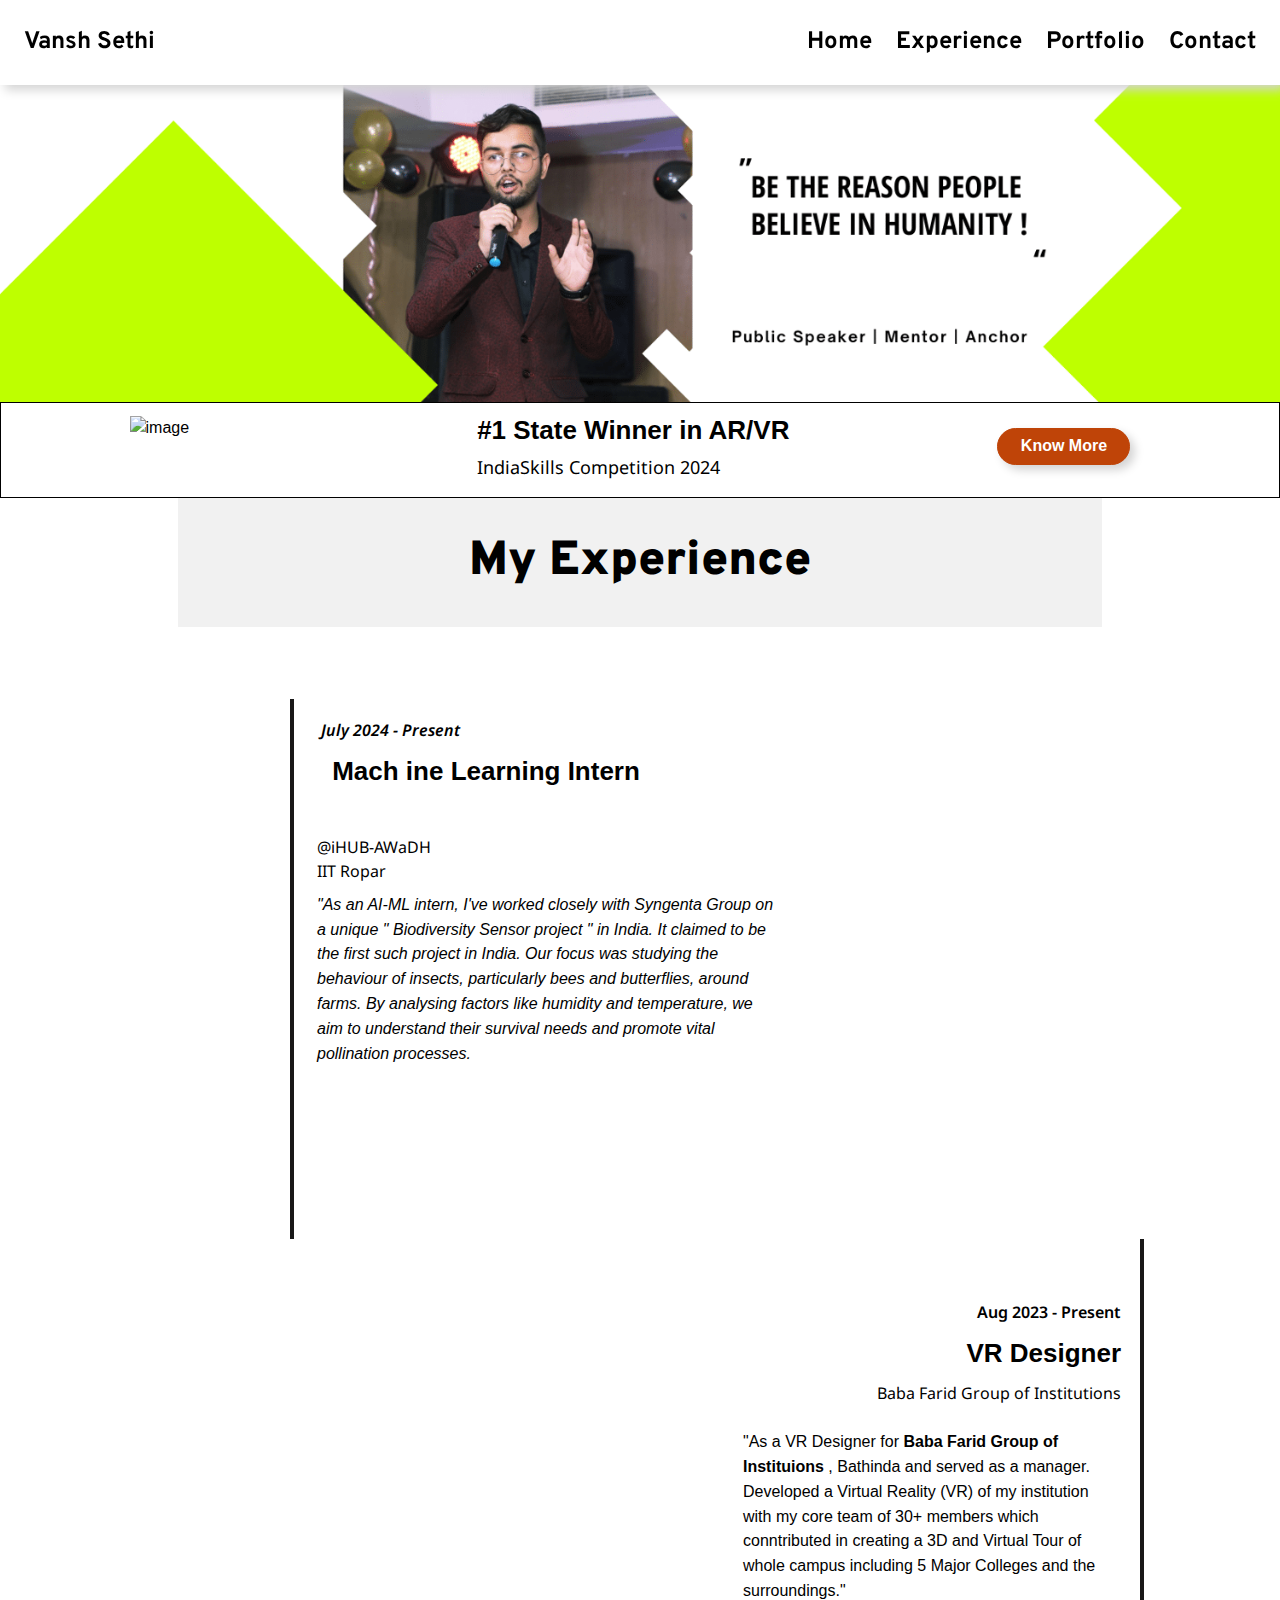
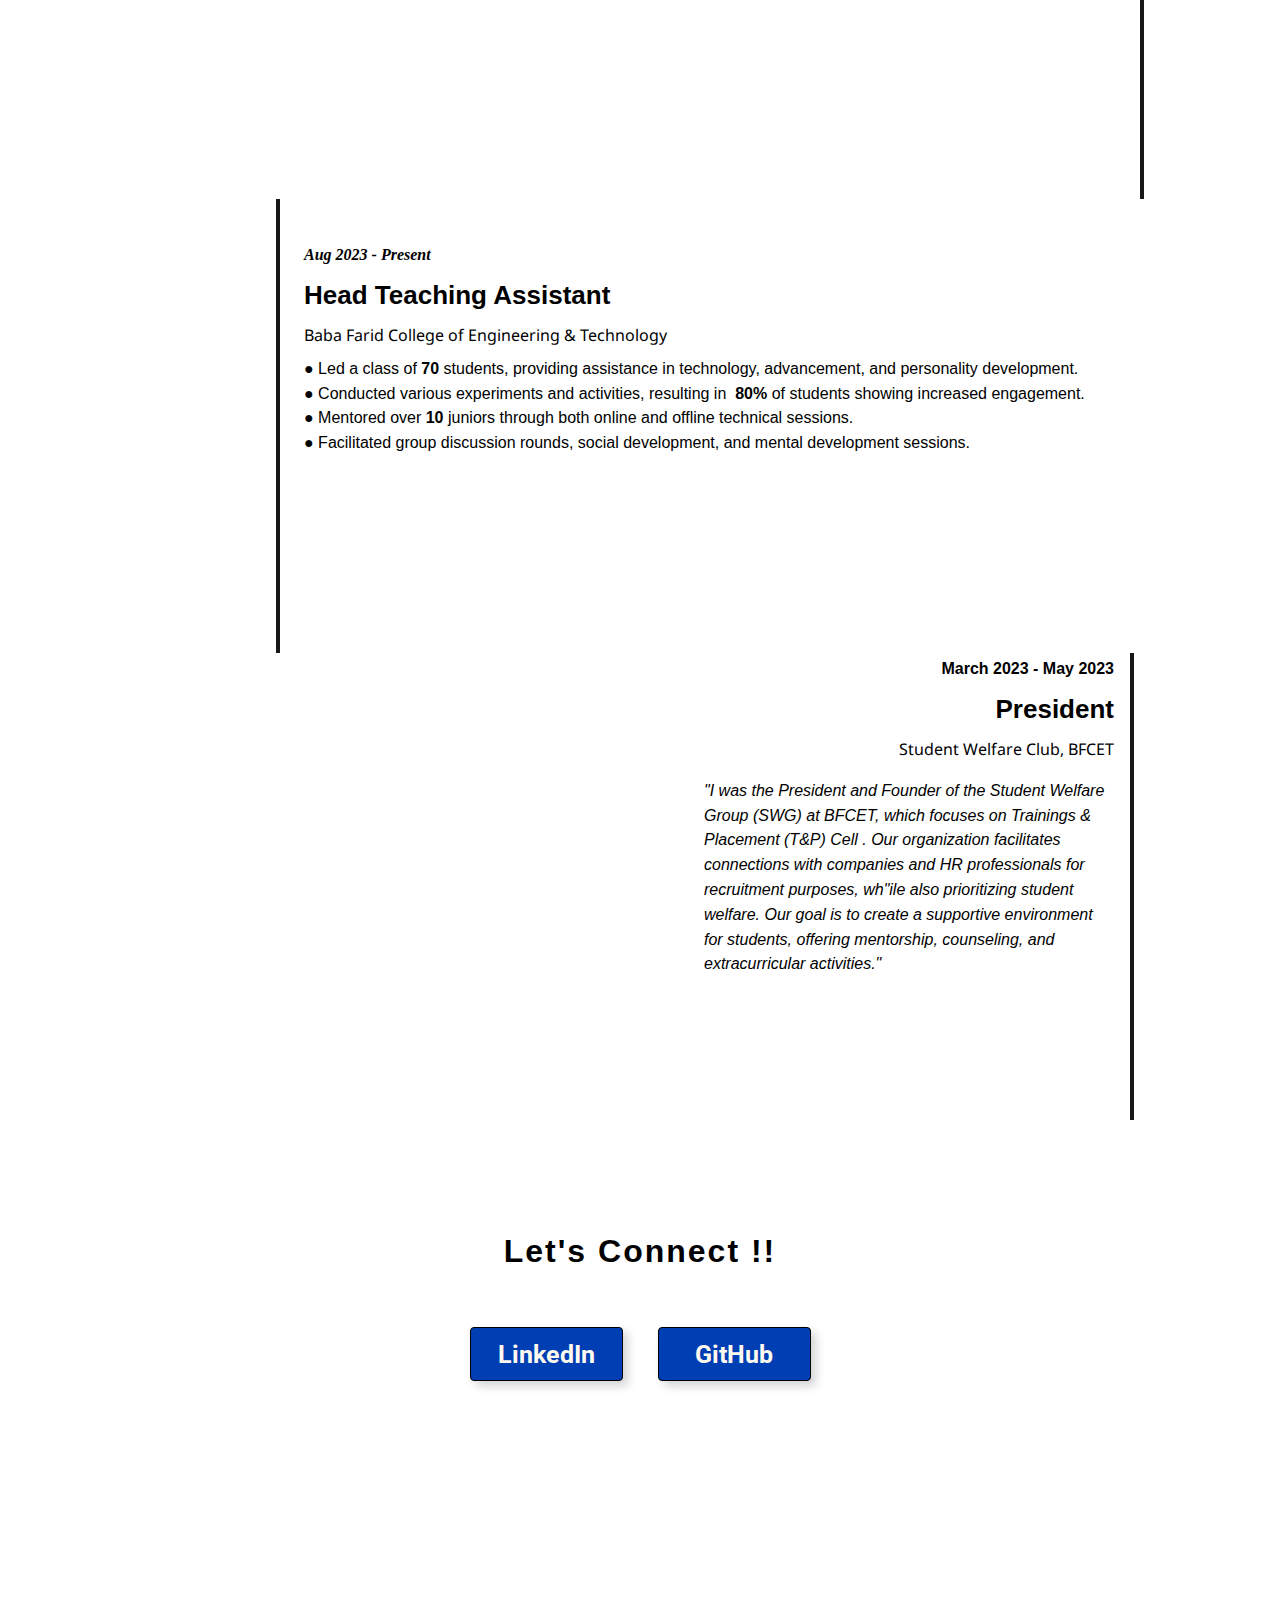
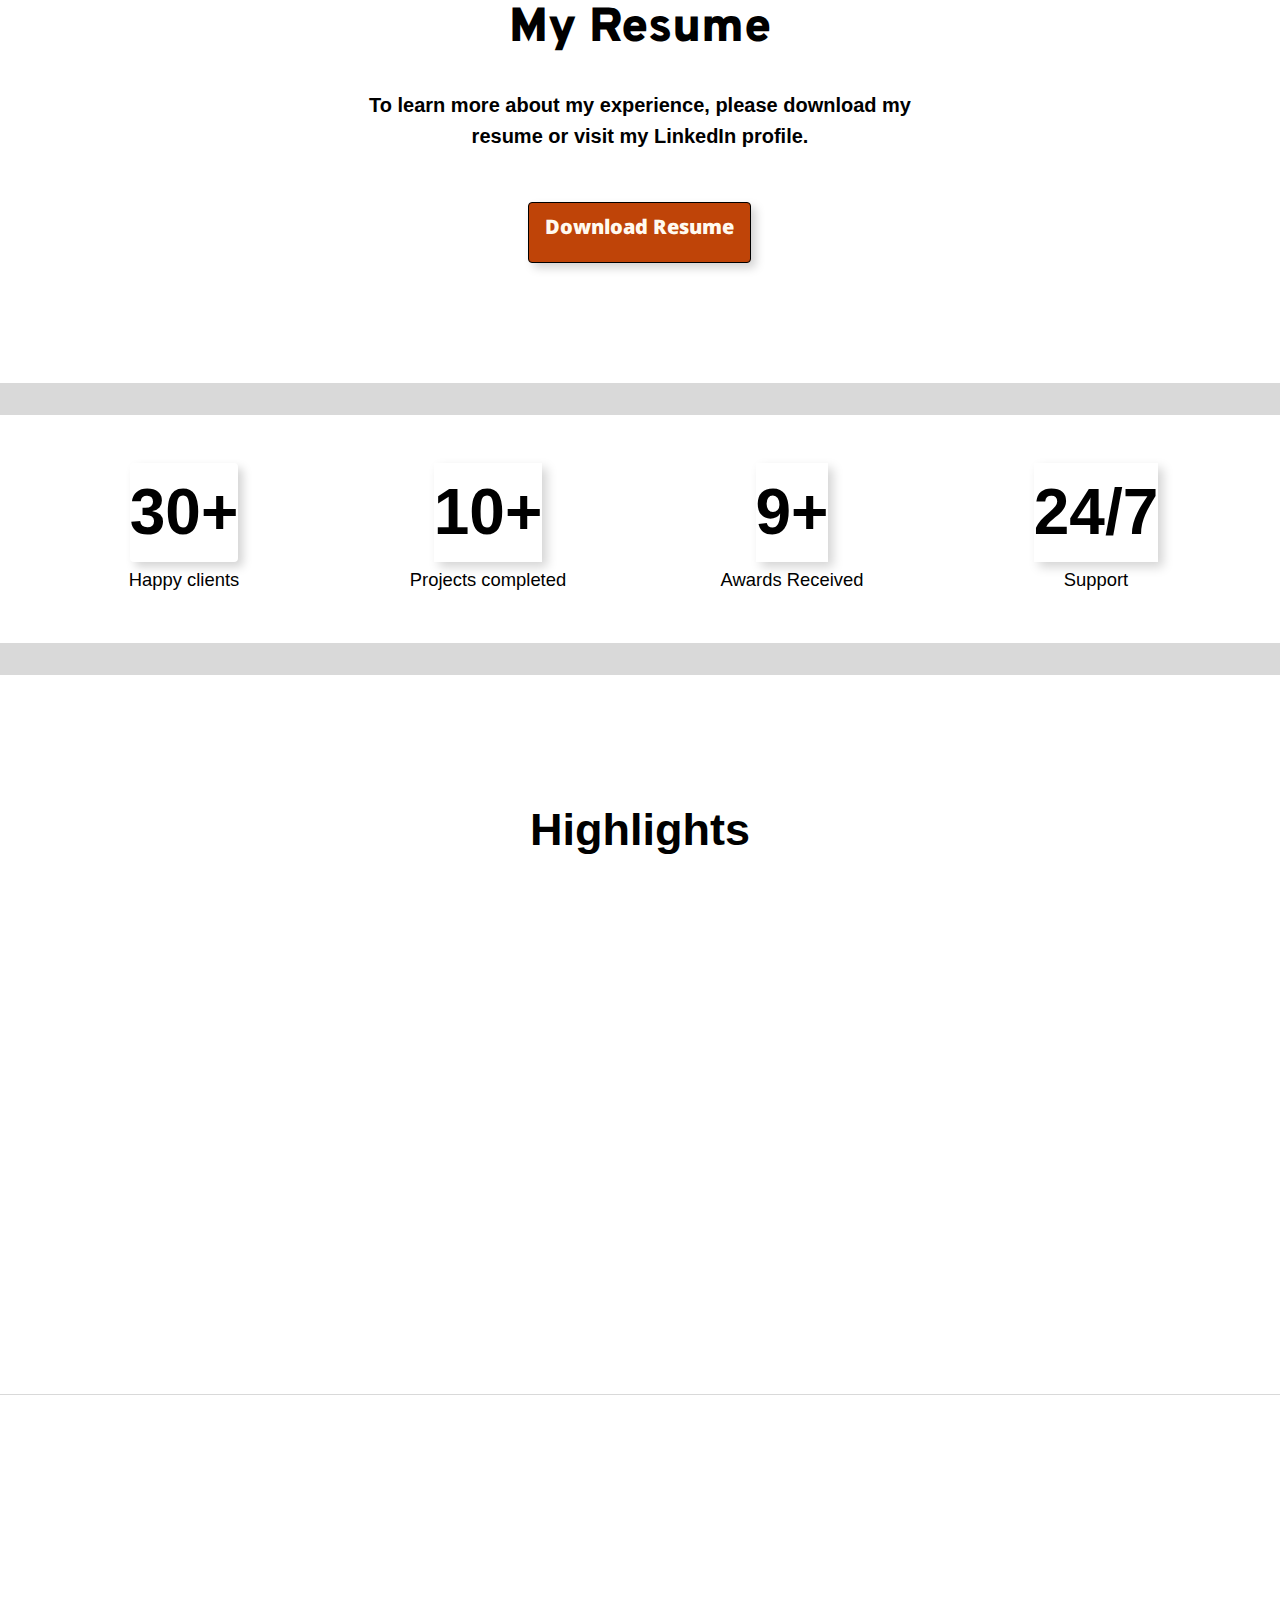
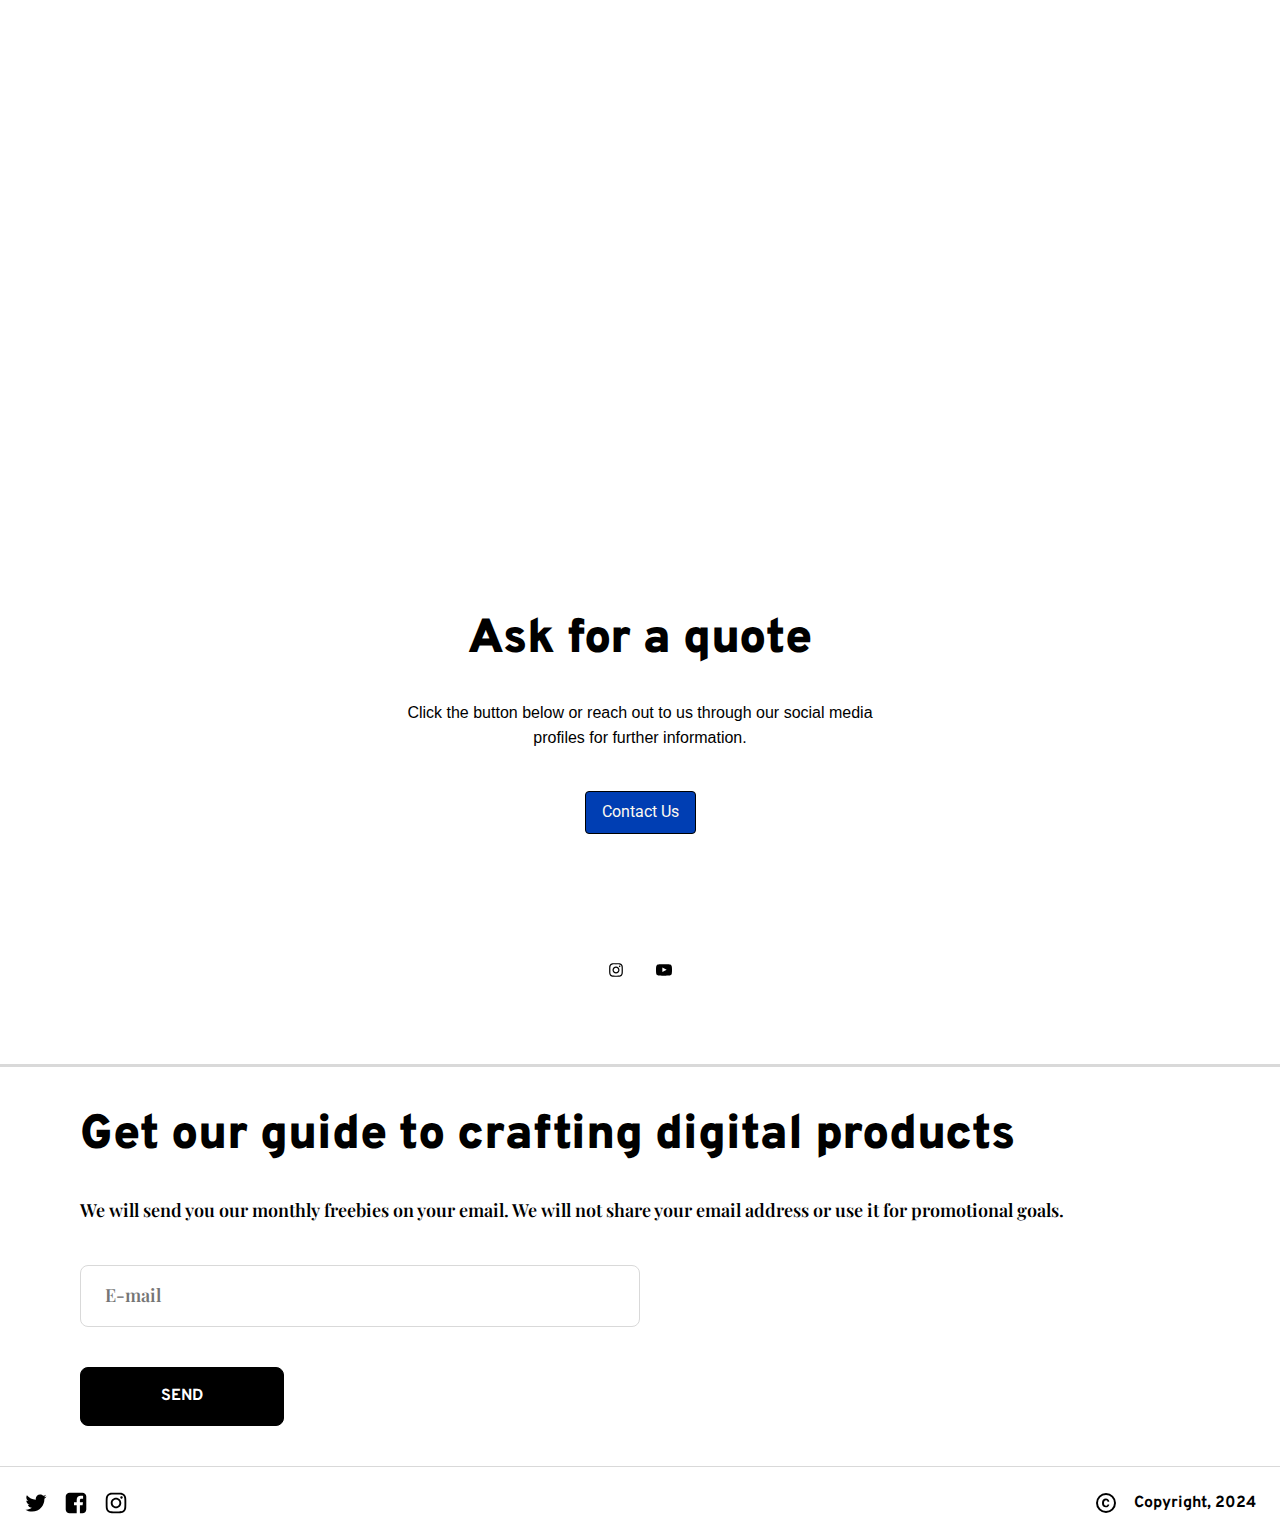
==== commit b9cbc051: "Commit from TeleportHQ" ====
--- a/experience.html
+++ b/experience.html
@@ -374,11 +374,7 @@
                               butterflies, around farms. By analysing factors
                               like humidity and temperature, we aim to
                               understand their survival needs and promote vital
-                              pollination processes. We have trained an AI model
-                              to identify bees, allowing a device to capture
-                              real-time moments. This project monitors and
-                              quantifies insect presence using sensors,
-                              providing real-time biodiversity data for farms."
+                              pollination processes.
                             </span>
                           </span>
                         </fragment>
@@ -660,13 +656,11 @@
                                 <span class="experience-text133">
                                   . Our organization facilitates connections
                                   with companies and HR professionals for
-                                  recruitment purposes, while also prioritizing
+                                  recruitment purposes, wh"ile also prioritizing
                                   student welfare. Our goal is to create a
                                   supportive environment for students, offering
                                   mentorship, counseling, and extracurricular
-                                  activities. We are committed to forging
-                                  partnerships that benefit both students and
-                                  the industry."
+                                  activities."
                                 </span>
                               </span>
                             </fragment>
@@ -951,8 +945,8 @@
                   </div>
                 </header>
               </testimonial-card3-wrapper>
-              <testimonial-card3-wrapper-uutd
-                class="testimonial-card3-wrapper-uutd"
+              <testimonial-card3-wrapper-4rkb
+                class="testimonial-card3-wrapper-4rkb"
               >
                 <!--TestimonialCard3 component-->
                 <header
@@ -980,9 +974,9 @@
                     </span>
                   </div>
                 </header>
-              </testimonial-card3-wrapper-uutd>
-              <testimonial-card3-wrapper-85pz
-                class="testimonial-card3-wrapper-85pz"
+              </testimonial-card3-wrapper-4rkb>
+              <testimonial-card3-wrapper-k1jp
+                class="testimonial-card3-wrapper-k1jp"
               >
                 <!--TestimonialCard3 component-->
                 <header
@@ -1010,7 +1004,7 @@
                     </span>
                   </div>
                 </header>
-              </testimonial-card3-wrapper-85pz>
+              </testimonial-card3-wrapper-k1jp>
             </div>
           </div>
           <div class="experience-logo-container">
--- a/experience.css
+++ b/experience.css
@@ -636,21 +636,6 @@
   font-style: italic;
   font-weight: 400;
 }
-.experience-text129 {
-  font-weight: 400;
-}
-.experience-text130 {
-  font-weight: 700;
-}
-.experience-text131 {
-  font-weight: 400;
-}
-.experience-text132 {
-  font-weight: 700;
-}
-.experience-text133 {
-  font-weight: 400;
-}
 .experience-fragment30 {
   display: contents;
 }
@@ -770,12 +755,6 @@
   display: inline-block;
   font-style: italic;
   font-weight: 400;
-}
-.experience-text105 {
-  font-weight: 700;
-}
-.experience-text107 {
-  font-weight: 700;
 }
 .experience-fragment17 {
   display: contents;
@@ -1127,22 +1106,26 @@
   }
 }
 @media(max-width: 479px) {
+  .timeline10-max-width {
+    width: 337px;
+  }
   .timeline10-container12 {
     width: 100%;
     align-items: stretch;
     flex-direction: column;
   }
   .timeline10-timeline-container {
-    width: 407px;
+    width: 344px;
     padding-right: 0px;
   }
   .timeline10-step1 {
-    width: 472px;
+    width: 343px;
     height: 501px;
     margin-top: var(--dl-space-space-tenunits);
     margin-right: 0px;
-    padding-left: var(--dl-space-space-doubleunit);
+    padding-left: 0px;
     margin-bottom: var(--dl-space-space-tenunits);
+    padding-right: var(--dl-space-space-unit);
   }
   .timeline10-container13 {
     top: 10px;
@@ -1159,13 +1142,17 @@
     width: 100%;
     height: 336px;
     padding-left: 29px;
-    padding-right: 94px;
+    padding-right: 45px;
   }
   .timeline10-container17 {
     width: 100%;
     align-items: stretch;
     flex-direction: column;
   }
+  .timeline10-container18 {
+    width: 354px;
+    padding-right: 13px;
+  }
   .timeline10-step2 {
     width: 369px;
     margin-top: var(--dl-space-space-tenunits);
@@ -1173,7 +1160,7 @@
   }
   .timeline10-container19 {
     width: 331px;
-    height: 448px;
+    height: 547px;
     margin-top: 0px;
     padding-left: 21px;
     padding-right: 0px;
@@ -1200,12 +1187,12 @@
     left: -374px;
   }
   .timeline10-step3 {
-    width: 423px;
+    width: 338px;
     height: 487px;
   }
   .timeline10-container27 {
-    width: 428px;
-    height: 271px;
+    width: 100%;
+    height: 355px;
     margin-top: 0px;
     margin-bottom: var(--dl-space-space-tenunits);
     padding-right: 0px;
@@ -1216,27 +1203,49 @@
     flex-direction: column;
   }
   .timeline10-container31 {
-    width: 424px;
+    width: 339px;
   }
   .timeline10-step4 {
-    width: 437px;
-    height: 514px;
-    margin-top: var(--dl-space-space-fiveunits);
+    width: 100%;
+    height: 434px;
+    margin-top: var(--dl-space-space-unit);
     padding-top: 0px;
+    margin-bottom: 0px;
     padding-bottom: 0px;
   }
   .timeline10-container32 {
-    width: 368px;
-    height: 336px;
-    margin-top: var(--dl-space-space-fourunits);
+    width: 342px;
+    height: 412px;
+    margin-top: var(--dl-space-space-doubleunit);
     padding-left: 45px;
     margin-bottom: var(--dl-space-space-unit);
-    padding-right: var(--dl-space-space-doubleunit);
+    padding-right: var(--dl-space-space-halfunit);
   }
   .timeline10-container33 {
     width: 100%;
     align-items: stretch;
     flex-direction: column;
+  }
+  .experience-text129 {
+    font-weight: 400;
+  }
+  .experience-text130 {
+    font-weight: 700;
+  }
+  .experience-text131 {
+    font-weight: 400;
+  }
+  .experience-text132 {
+    font-weight: 700;
+  }
+  .experience-text133 {
+    font-weight: 400;
+  }
+  .experience-text105 {
+    font-weight: 700;
+  }
+  .experience-text107 {
+    font-weight: 700;
   }
 }
 
@@ -1283,6 +1292,9 @@
 
 
 
+.testimonial-card3root-class-name {
+  display: none;
+}
 @media(max-width: 767px) {
   .testimonial-card3-icon1 {
     height: 48px;
@@ -1576,12 +1588,6 @@
   font-style: italic;
   font-weight: 400;
 }
-.experience-text105 {
-  font-weight: 700;
-}
-.experience-text107 {
-  font-weight: 700;
-}
 .experience-fragment11 {
   display: contents;
 }
@@ -1658,21 +1664,6 @@
 .experience-text128 {
   display: inline-block;
   font-style: italic;
-  font-weight: 400;
-}
-.experience-text129 {
-  font-weight: 400;
-}
-.experience-text130 {
-  font-weight: 700;
-}
-.experience-text131 {
-  font-weight: 400;
-}
-.experience-text132 {
-  font-weight: 700;
-}
-.experience-text133 {
   font-weight: 400;
 }
 .experience-fragment14 {
@@ -3342,6 +3333,27 @@
   .experience-hero-text-container {
     width: 100%;
   }
+  .experience-text105 {
+    font-weight: 700;
+  }
+  .experience-text107 {
+    font-weight: 700;
+  }
+  .experience-text129 {
+    font-weight: 400;
+  }
+  .experience-text130 {
+    font-weight: 700;
+  }
+  .experience-text131 {
+    font-weight: 400;
+  }
+  .experience-text132 {
+    font-weight: 700;
+  }
+  .experience-text133 {
+    font-weight: 400;
+  }
   .experience-text167 {
     height: 43px;
     margin-top: 268px;
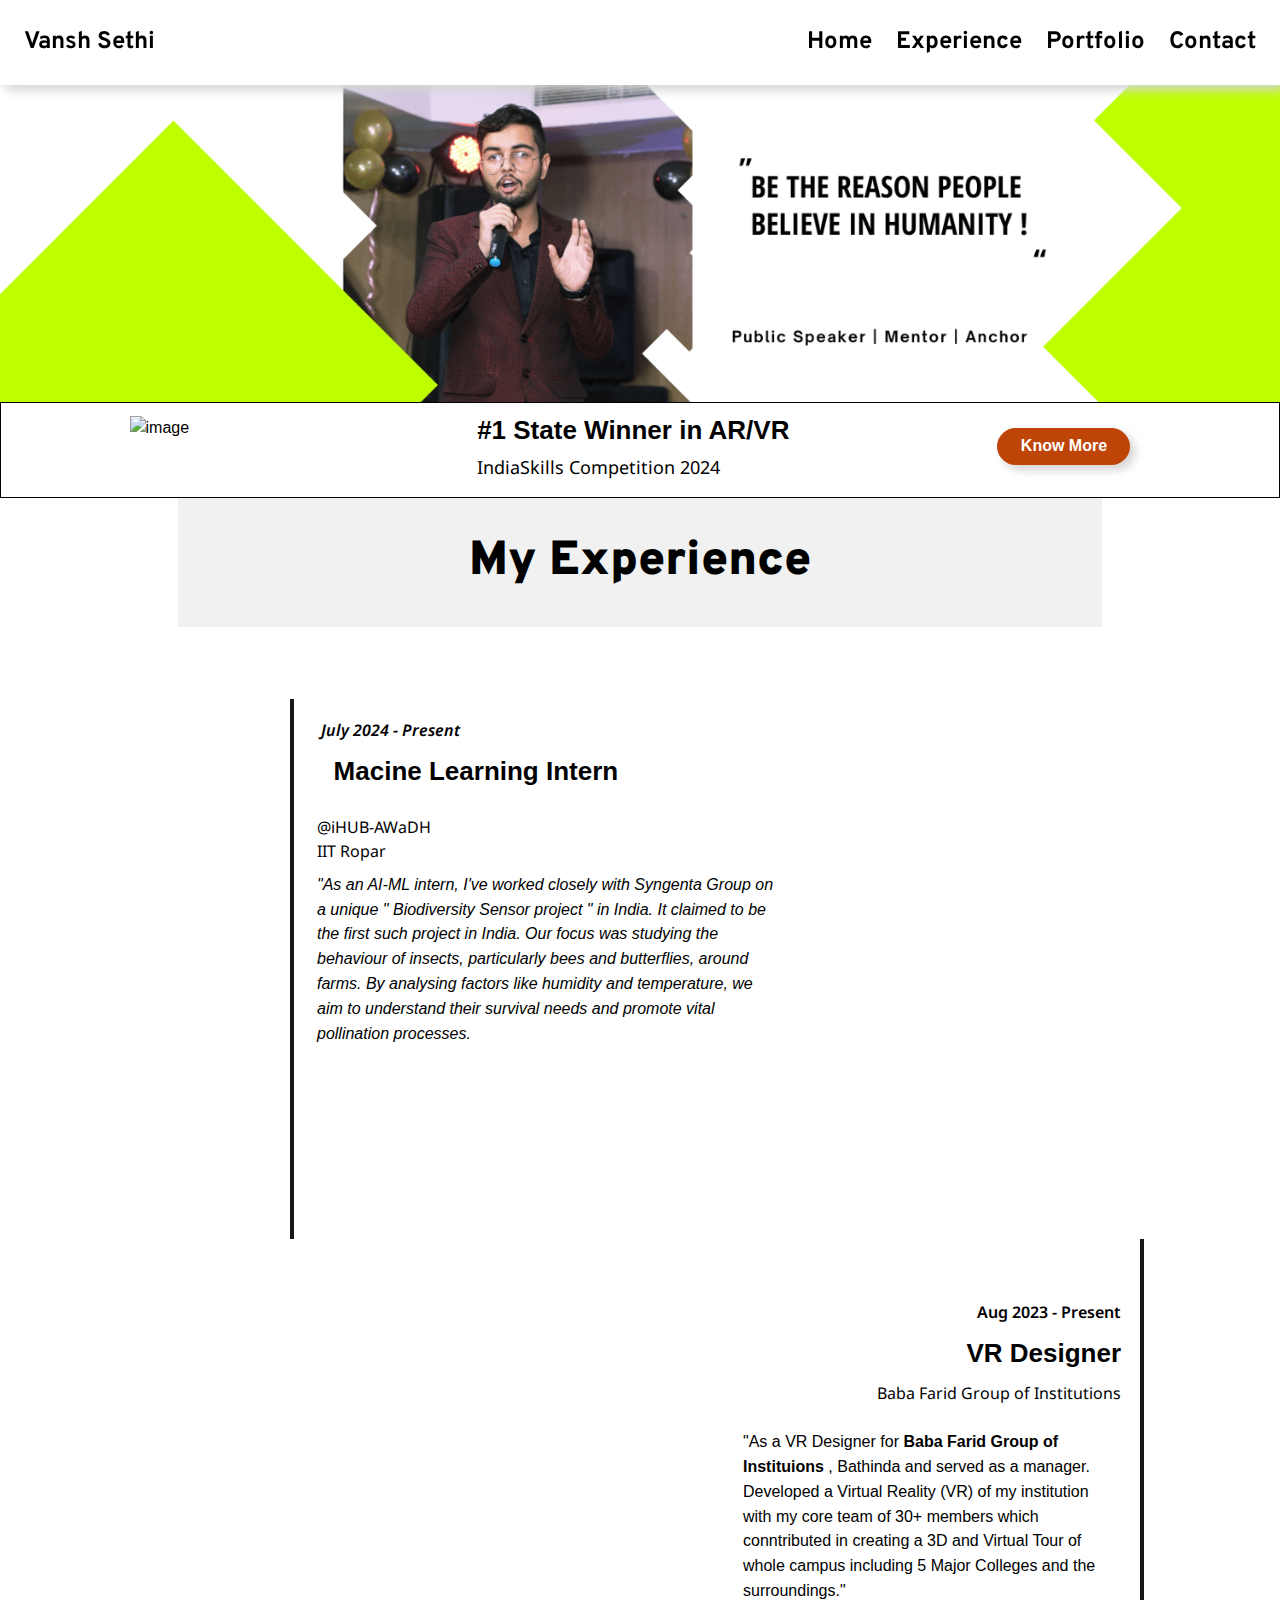
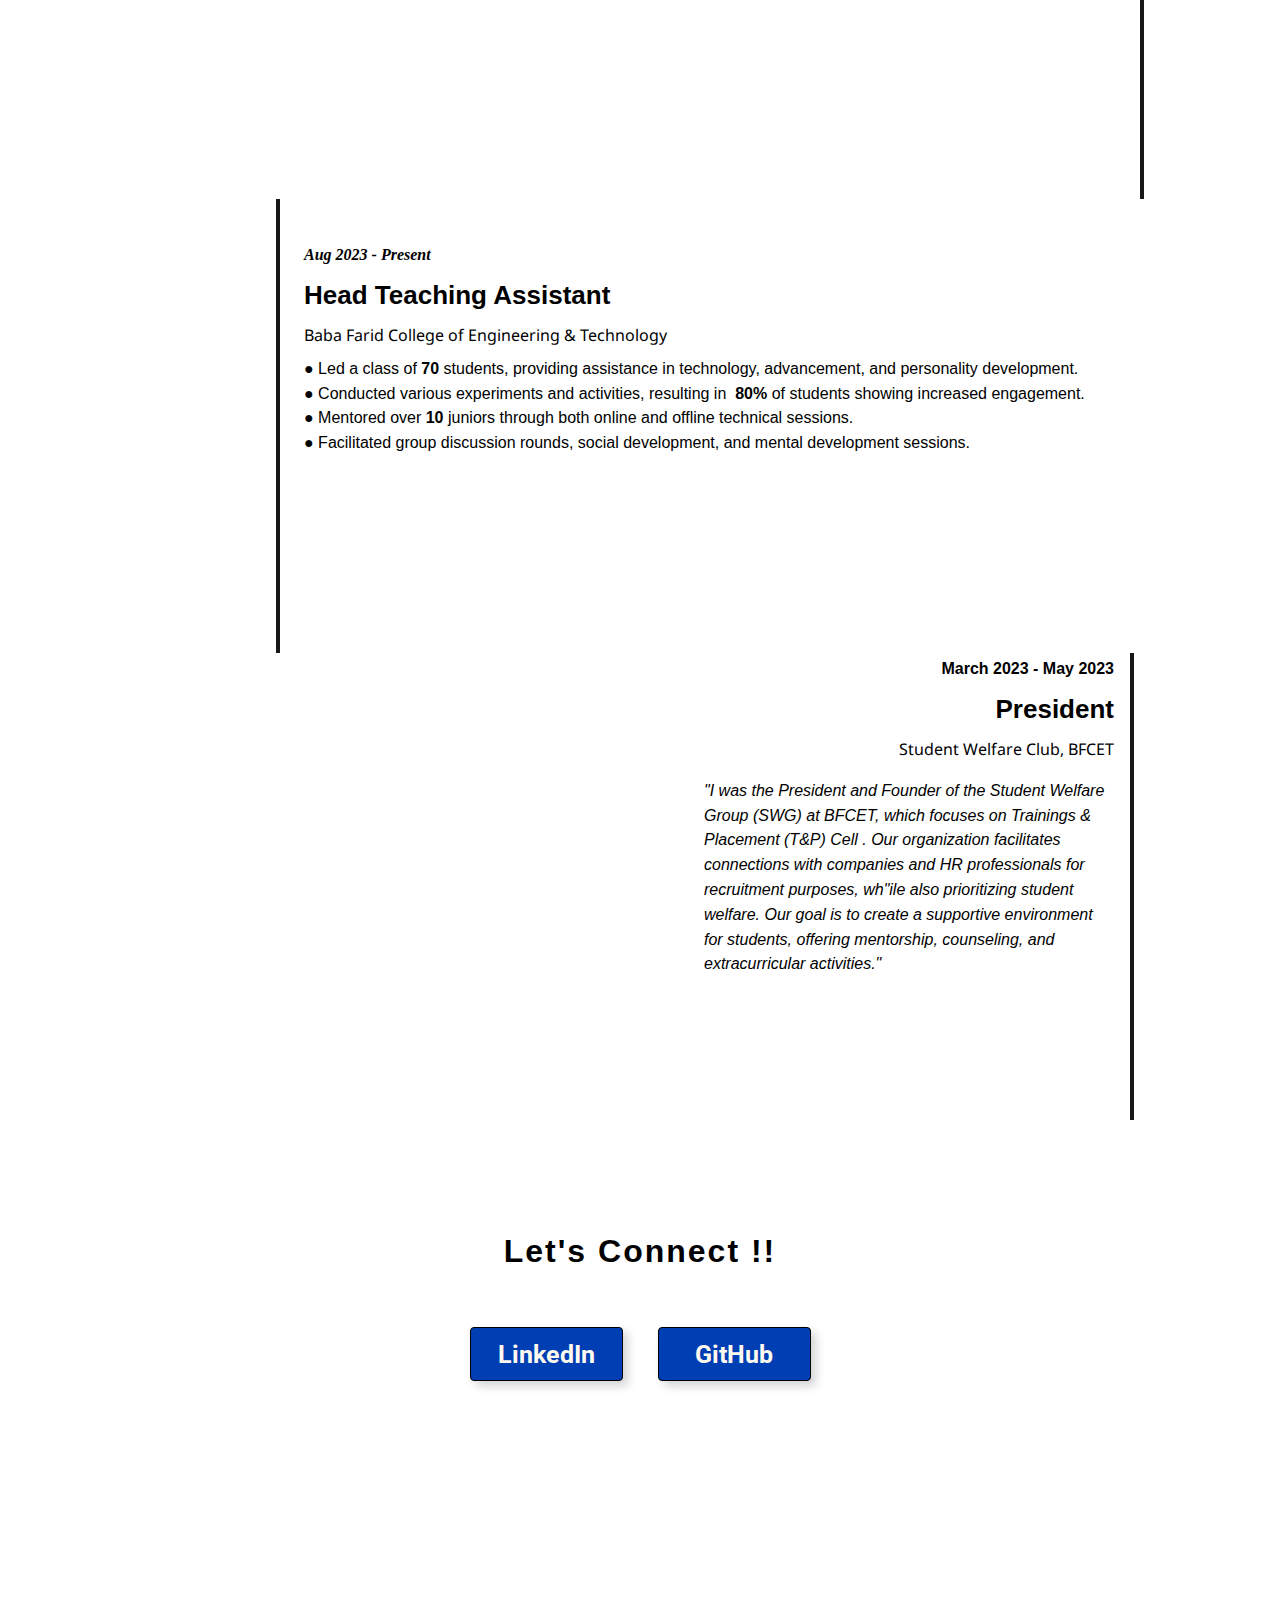
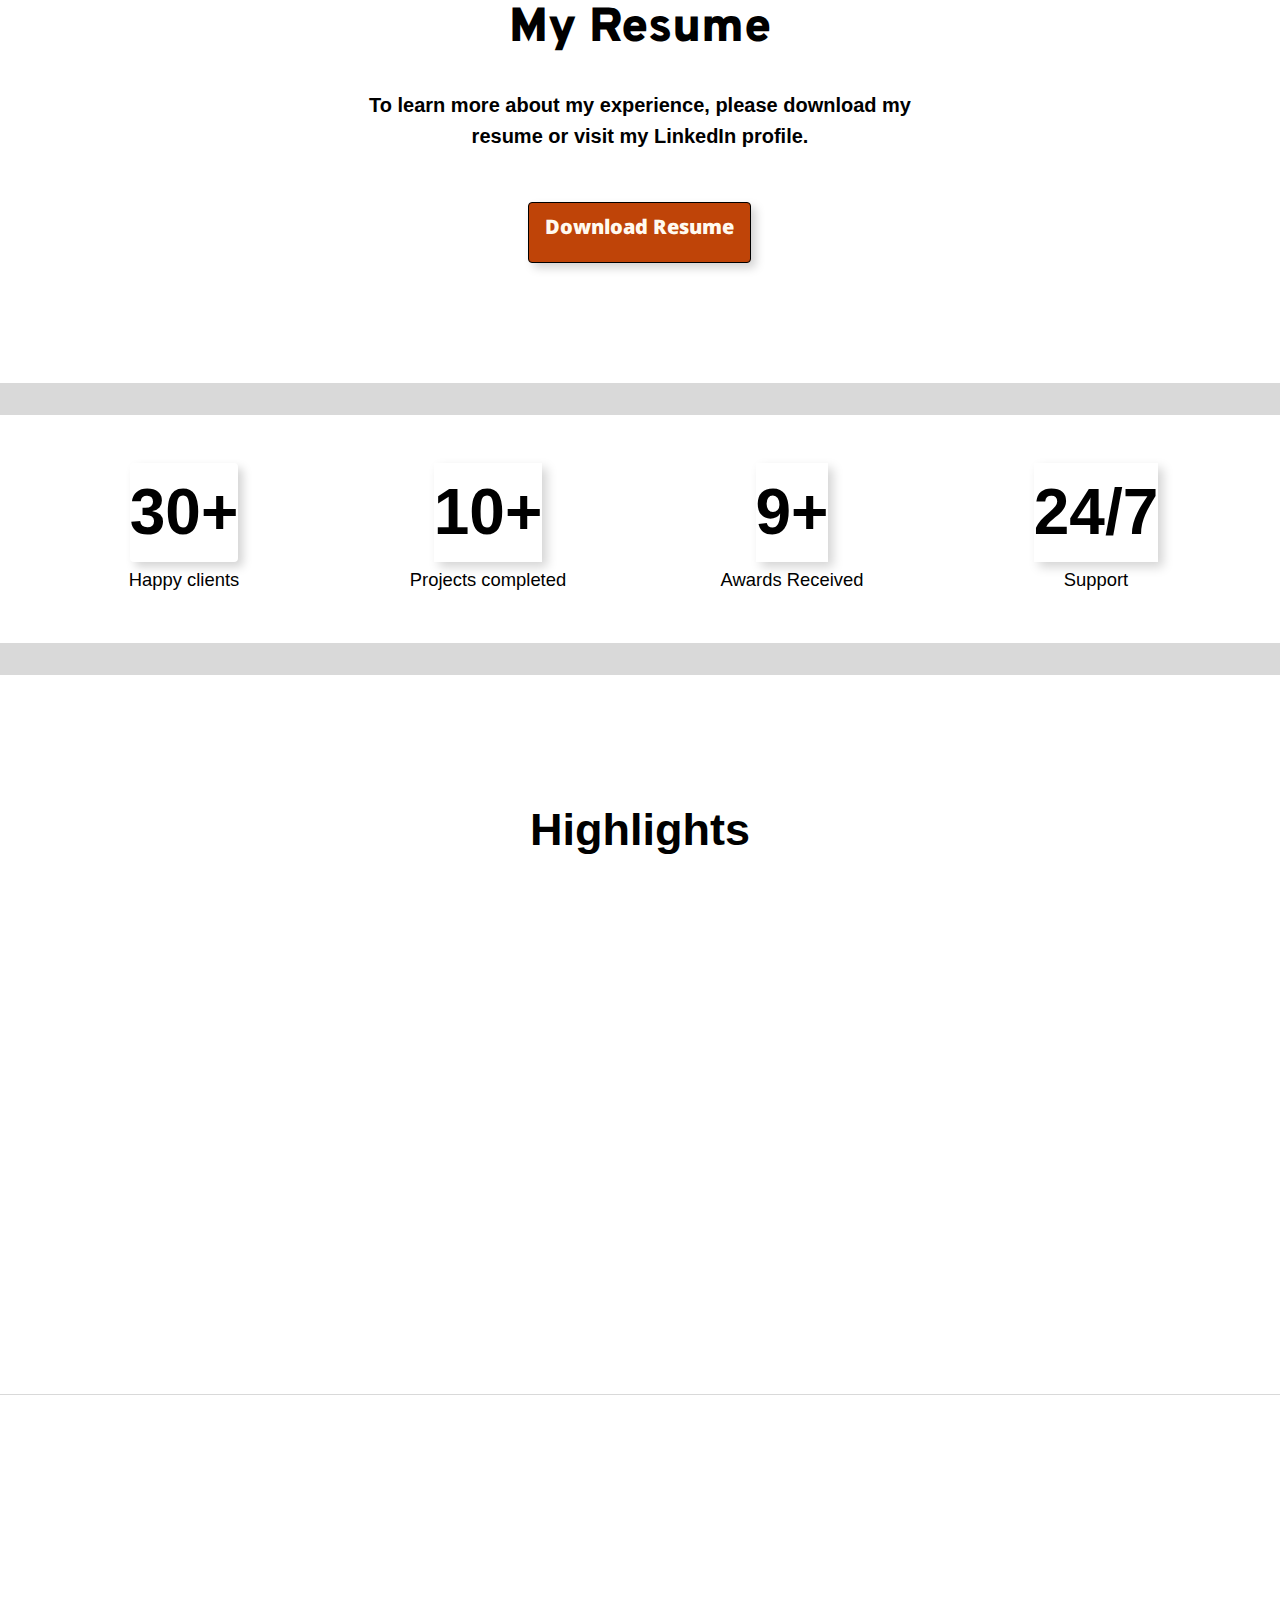
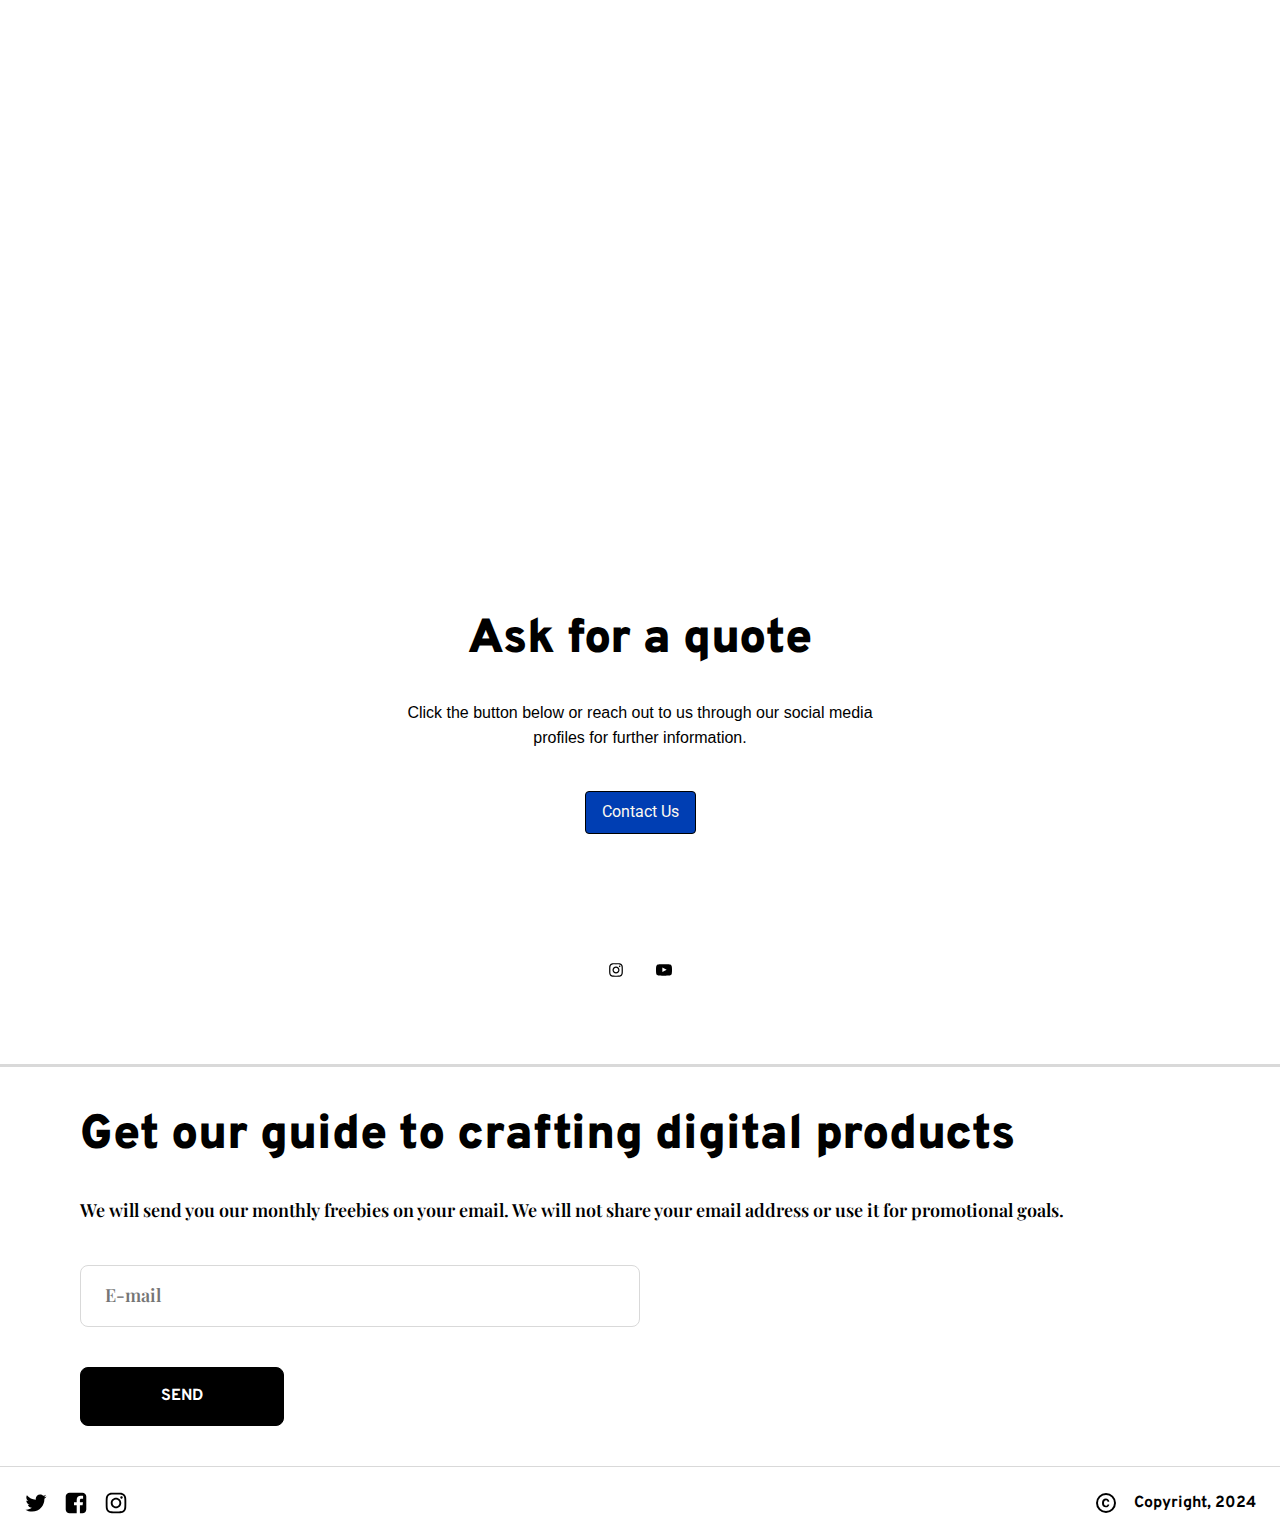
==== commit 83c6e7dd: "aas" ====
--- a/experience.html
+++ b/experience.html
@@ -337,9 +337,8 @@
                       <h3>
                         <fragment class="experience-fragment35">
                           <span class="experience-text164 thq-heading-3">
-                            <span>Mach</span>
                             <span>
-                              ine Learning Intern&nbsp; &nbsp; &nbsp;
+                              Macine Learning Intern&nbsp; &nbsp; &nbsp;
                               &nbsp;&nbsp;
                             </span>
                           </span>
@@ -1346,5 +1345,31 @@
       defer=""
       src="https://unpkg.com/@teleporthq/react-components/dist/animate-on-reveal.umd.js"
     ></script>
+    <script src="https://unpkg.com/scrollreveal"></script>
+    <script>
+      // Reveal specific elements
+      ScrollReveal().reveal('.content, .section', {
+          distance: '20px',
+          duration: 1000,
+          origin: 'bottom',
+          reset: true
+      });
+
+      // Reveal only header elements with a different animation
+      ScrollReveal().reveal('h1, h2, h3, h4, h5, h6', {
+          distance: '40px',
+          duration: 1200,
+          origin: 'top',
+          reset: true
+      });
+
+      // Reveal images with a different animation
+      ScrollReveal().reveal('img', {
+          distance: '100px',
+          duration: 1500,
+          origin: 'left',
+          reset: true
+      });
+    </script>
   </body>
 </html>
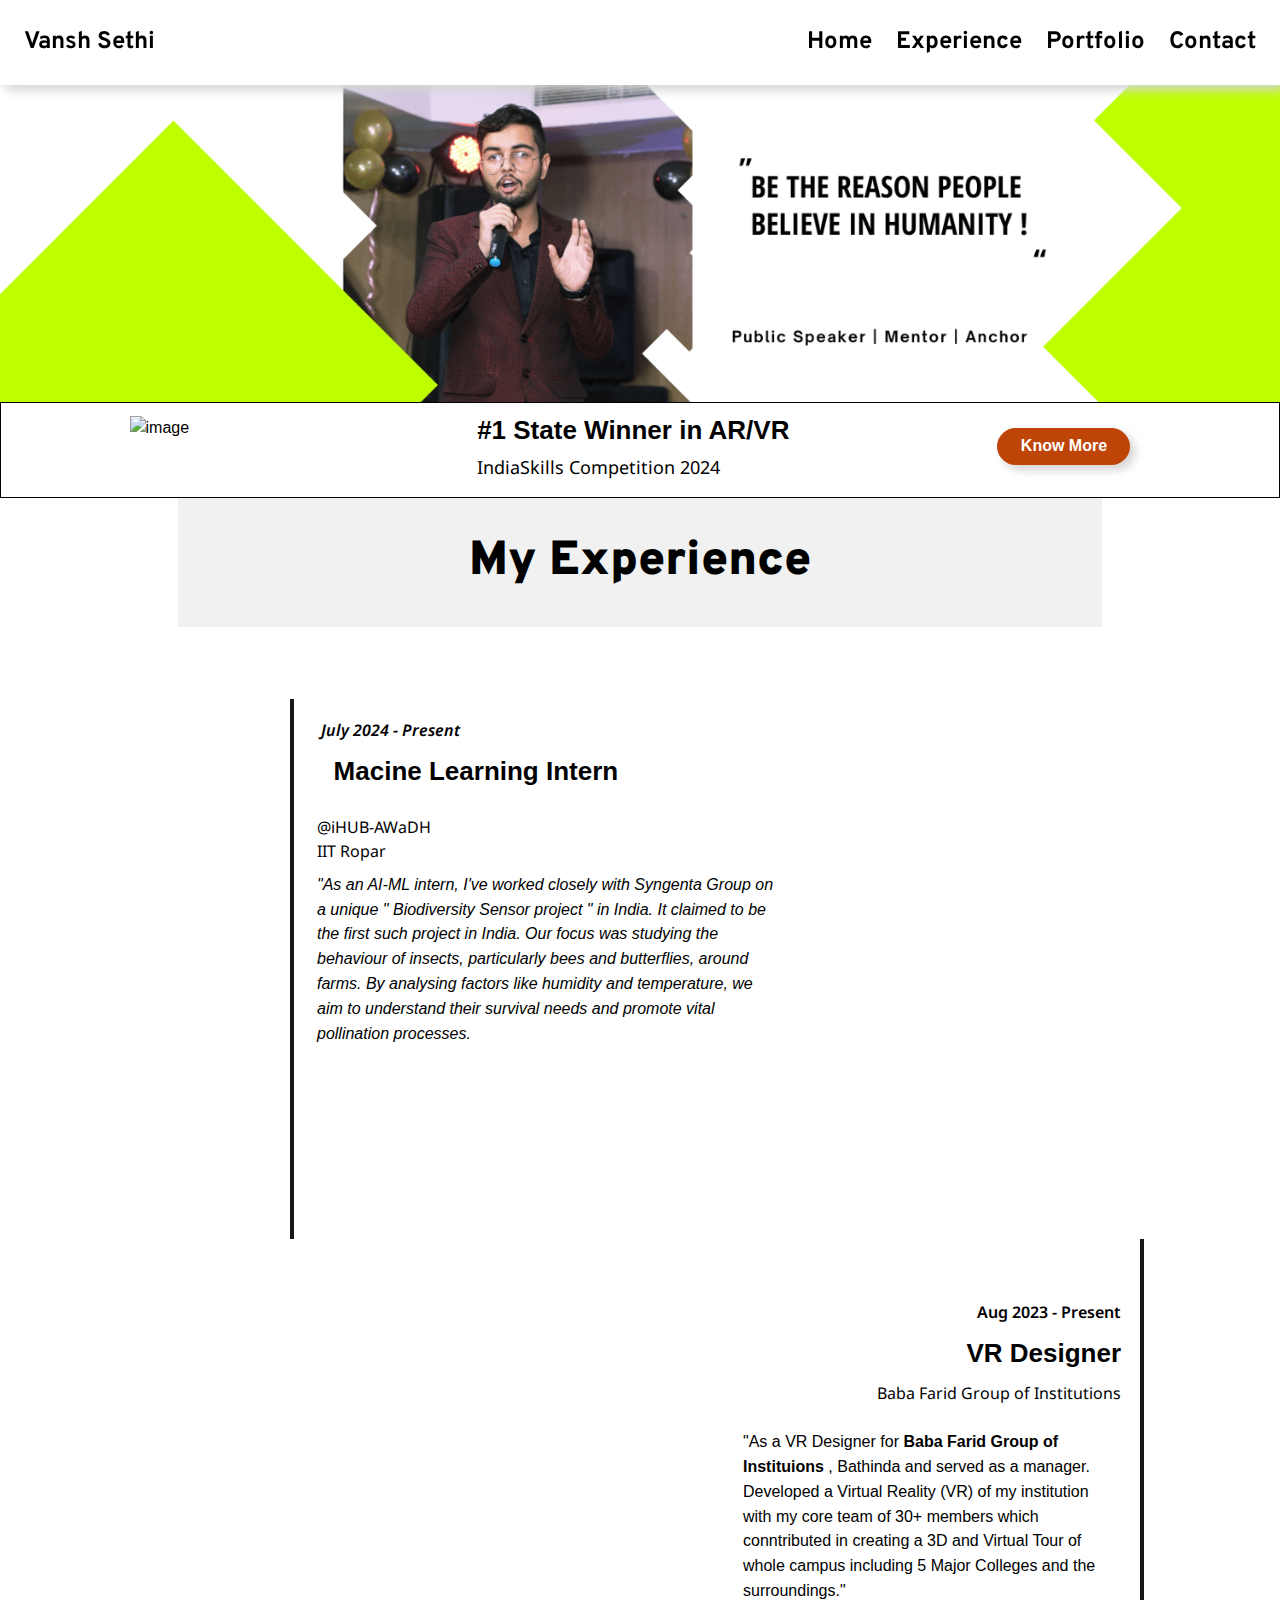
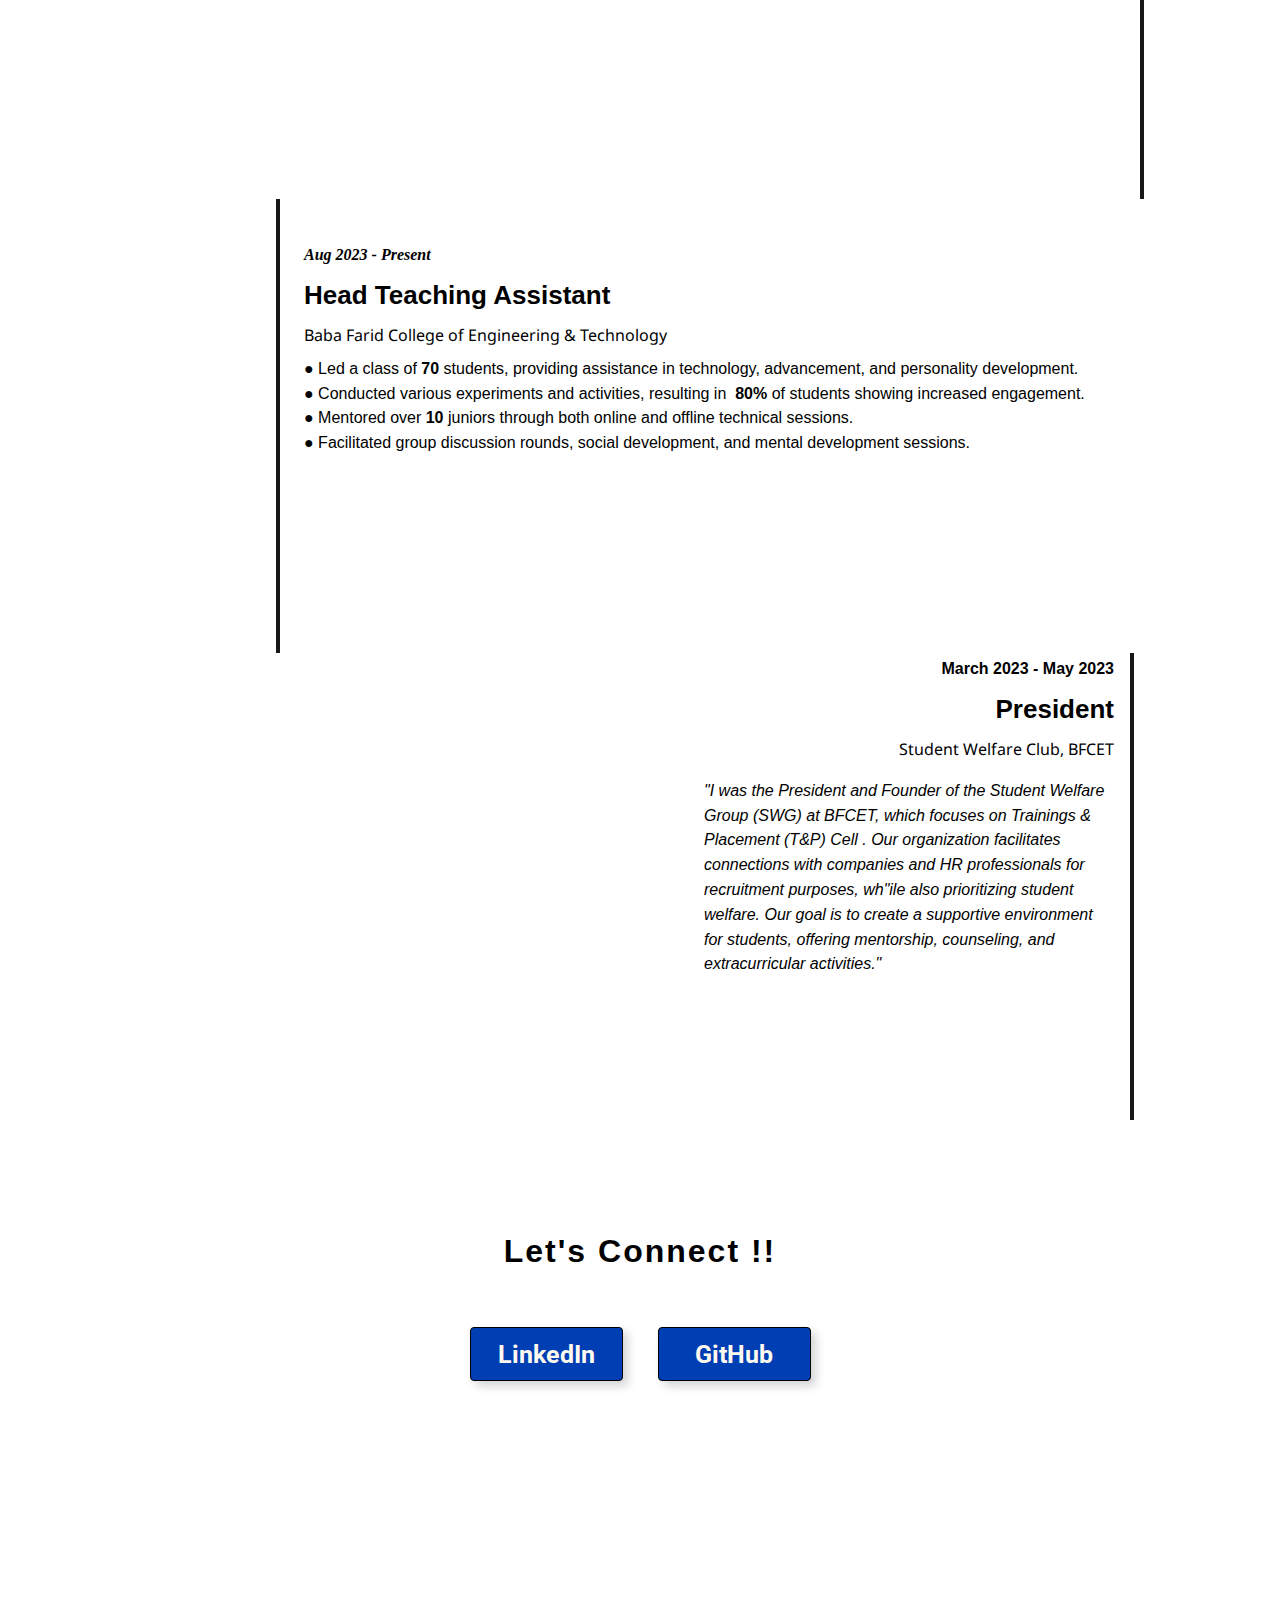
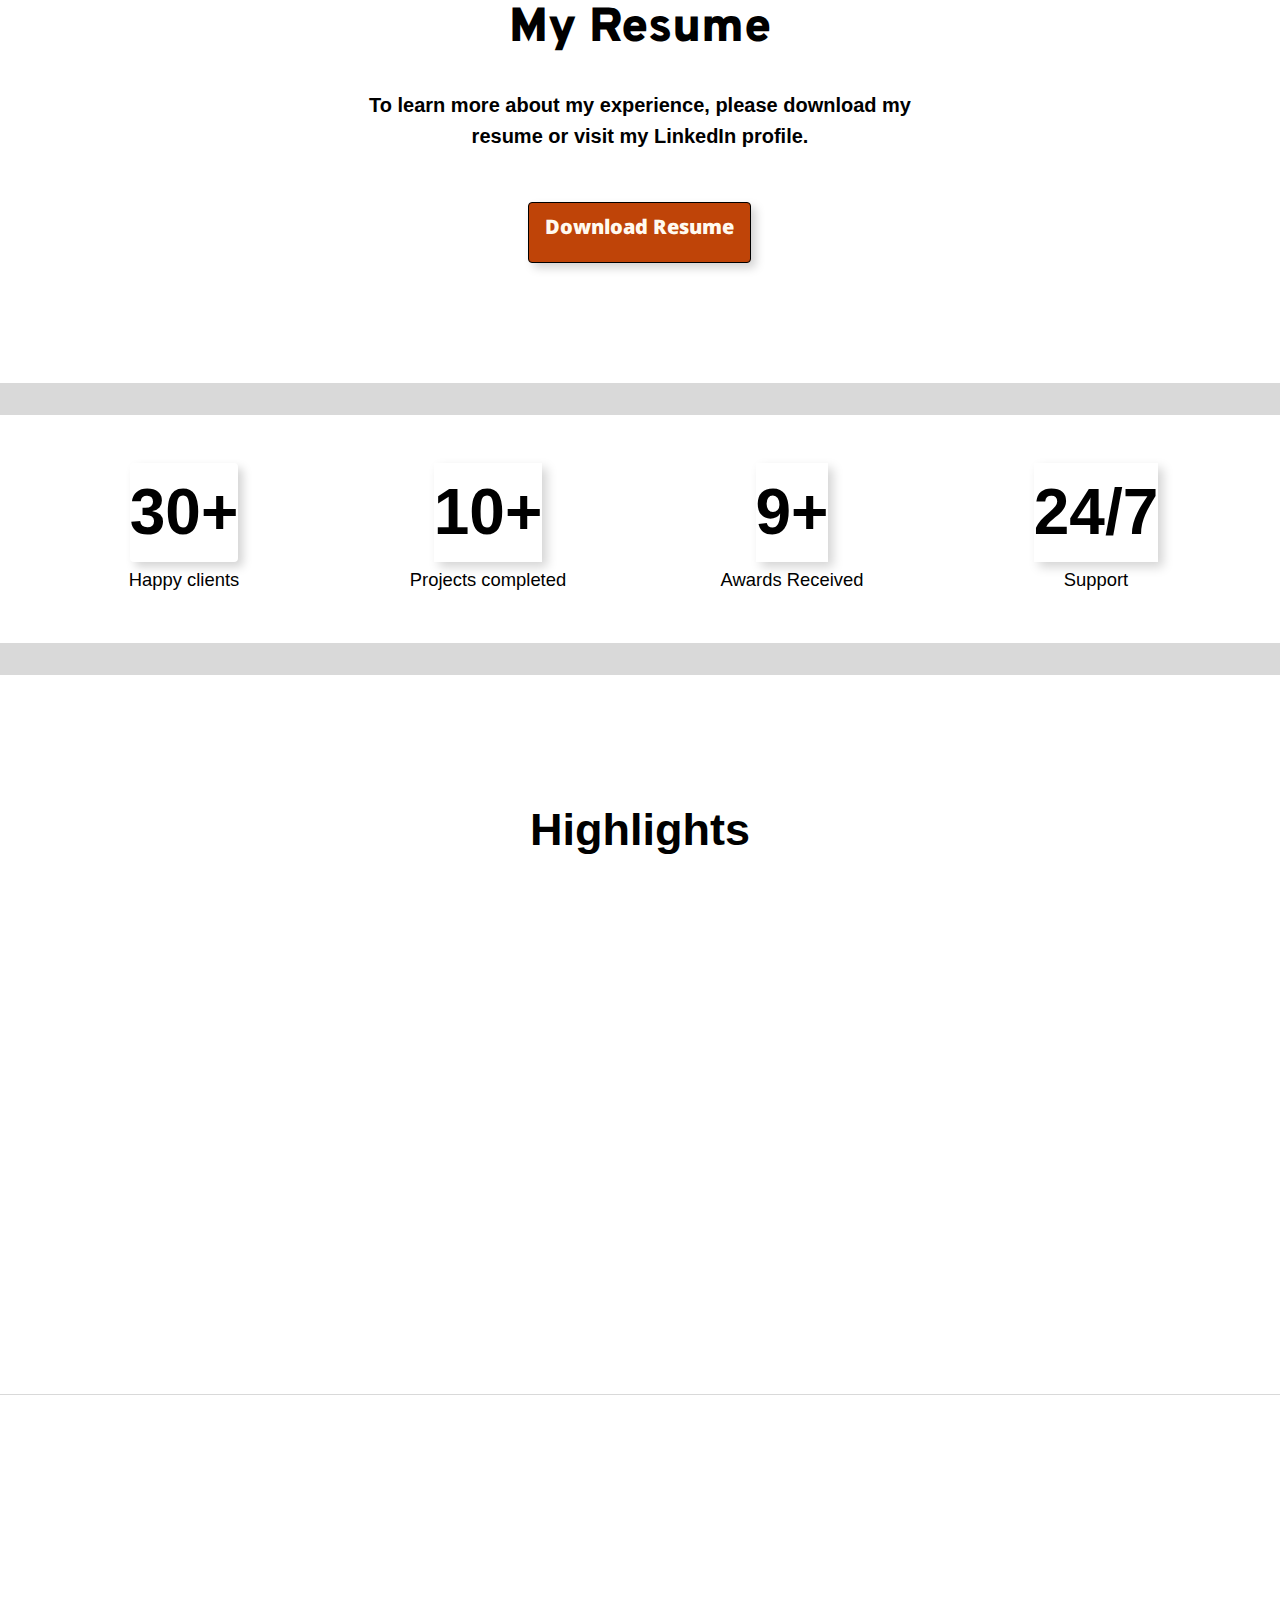
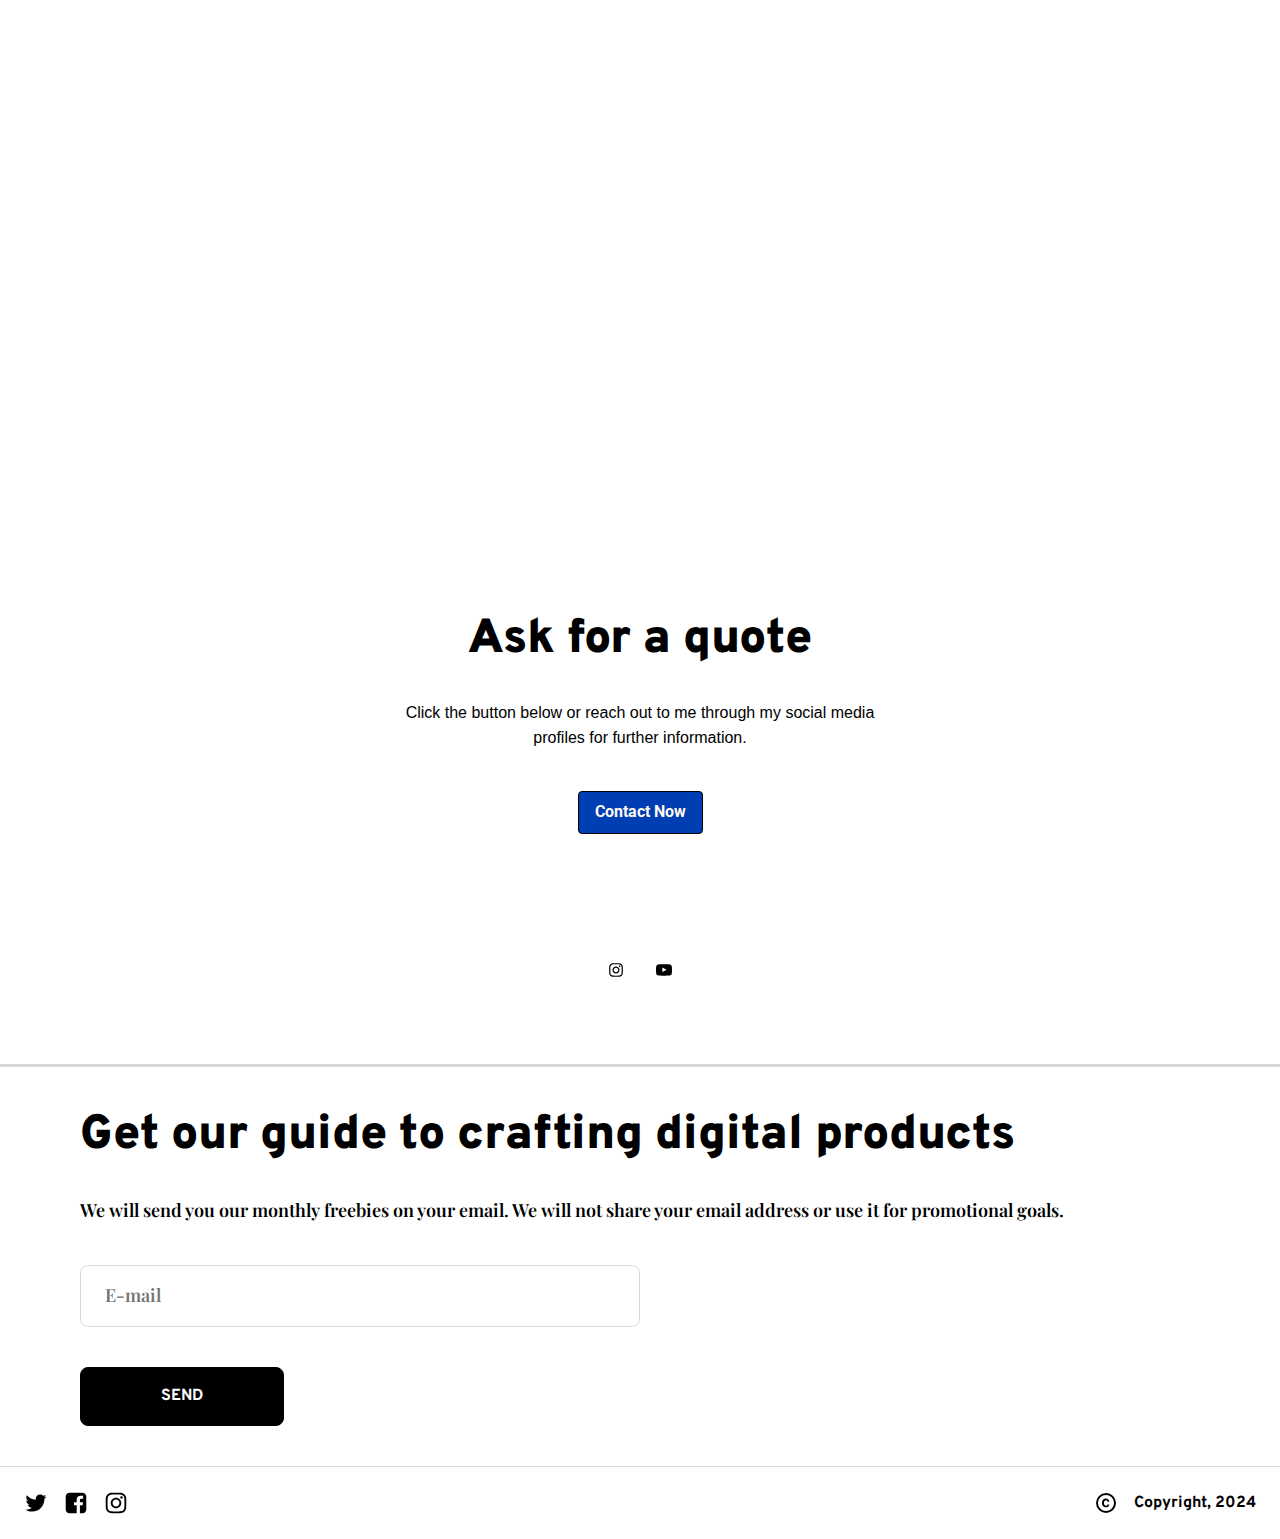
==== commit 76595bc7: "contact" ====
--- a/experience.html
+++ b/experience.html
@@ -138,7 +138,32 @@
       <div class="experience-container10">
         <div data-role="Header" class="experience-navbar-container">
           <div class="experience-navbar">
-            <span class="experience-heading1 Card-Heading">Vansh Sethi</span>
+            <a
+            href="https://www.linkedin.com/in/vansh-sethi-vs/"
+            target="_blank"
+            rel="noreferrer noopener"
+            class="home-heading1 Card-Heading"
+            id="Vansh"
+          >
+          </a>
+          
+          <script>
+            document.addEventListener("DOMContentLoaded", function() {
+              const text = "Vansh Sethi";
+              const element = document.getElementById("Vansh");
+              let index = 0;
+          
+              function type() {
+                if (index < text.length) {
+                  element.textContent += text.charAt(index);
+                  index++;
+                  setTimeout(type, 50); // Adjust the speed here, lower value means faster typing
+                }
+              }
+          
+              type();
+            });
+          </script>
             <div class="experience-links-container1">
               <a href="index.html" class="experience-link10 Navbar-Link">
                 Home
@@ -1038,7 +1063,7 @@
           <div class="experience-heading-container3">
             <h1 class="experience-text200 Section-Heading">Ask for a quote</h1>
             <span class="experience-text201">
-              Click the button below or reach out to us through our social media
+              Click the button below or reach out to me through my social media
               profiles for further information.
             </span>
           </div>
@@ -1046,7 +1071,7 @@
             href="mailto:Vansh.sethi98760@gmail.com?subject=Require Services"
             class="experience-link21 button"
           >
-            Contact Us
+            <b>Contact Now</b>
           </a>
           <div class="experience-pricing-card-container">
             <div class="experience-card4">
